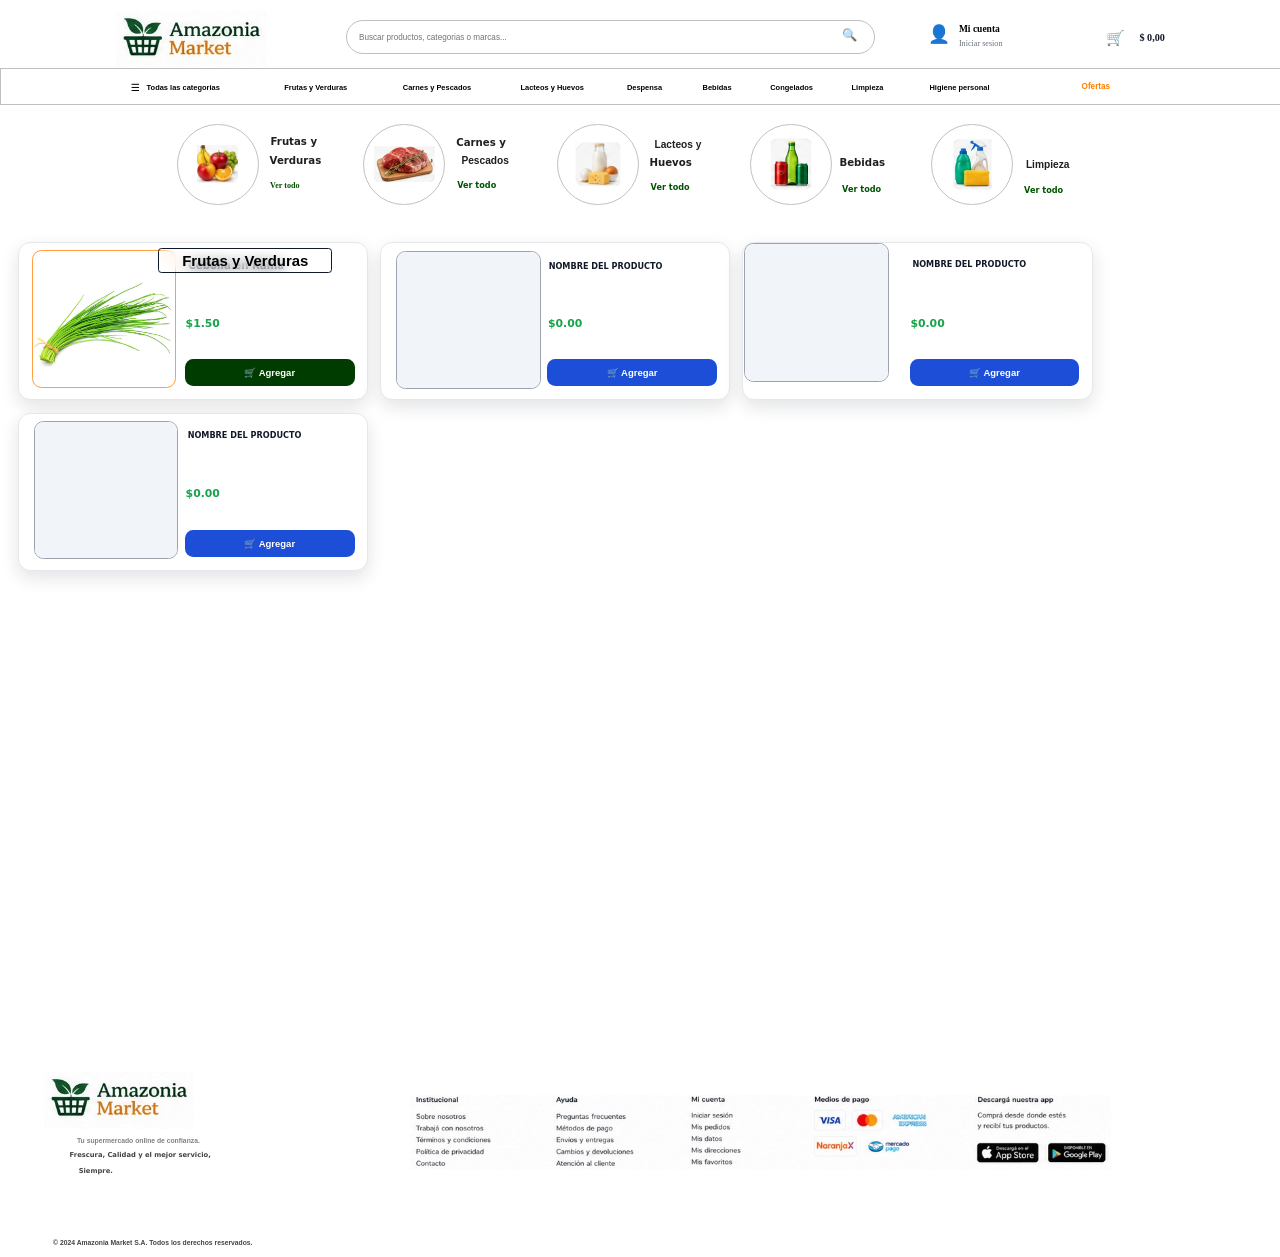
==== apartado-apartado-2.html @ 0ce3fcb9 "f" ====
<!DOCTYPE html>
<html lang="es">
<head>
<meta charset="utf-8">
<meta name="viewport" content="width=device-width, initial-scale=1">
<title>Apartado 2</title>
<link rel="stylesheet" href="styles.css">
<style>body{background:#ffffff;}</style>
<meta name="description" content="Sitio creado con el Creador de Paginas Web PRO.">
<meta name="keywords" content="tienda, productos, ofertas">
<meta name="theme-color" content="#2f6fed">
<meta name="robots" content="index, follow">
<meta property="og:type" content="website">
<meta property="og:title" content="Mi sitio web">
<meta property="og:description" content="Sitio creado con el Creador de Paginas Web PRO.">
<meta name="twitter:card" content="summary_large_image">
<link rel="manifest" href="manifest.json">
<script type="application/ld+json">{"@context": "https://schema.org", "@type": "WebSite", "name": "Mi sitio web", "description": "Sitio creado con el Creador de Paginas Web PRO."}</script>

<style id="proplus">
html{scroll-behavior:smooth}
.pp-top{position:fixed;right:18px;bottom:18px;width:46px;height:46px;border:0;
 border-radius:50%;background:#2f6fed;color:#fff;font-size:20px;cursor:pointer;
 opacity:0;pointer-events:none;transition:.25s;z-index:9998;
 box-shadow:0 6px 18px rgba(0,0,0,.25)}
.pp-top.on{opacity:1;pointer-events:auto}
.pp-wa{position:fixed;left:18px;bottom:18px;width:54px;height:54px;border-radius:50%;
 background:#25d366;display:flex;align-items:center;justify-content:center;
 z-index:9998;box-shadow:0 6px 18px rgba(0,0,0,.25);text-decoration:none}
.pp-wa svg{width:30px;height:30px;fill:#fff}
.pp-reveal{opacity:0;transform:translateY(24px);transition:opacity .6s ease,transform .6s ease}
.pp-reveal.in{opacity:1;transform:none}
.pp-cookies{position:fixed;left:0;right:0;bottom:0;background:rgba(15,19,26,.96);
 color:#fff;padding:14px 18px;display:flex;gap:14px;align-items:center;
 justify-content:center;flex-wrap:wrap;z-index:9999;font-family:system-ui,sans-serif}
.pp-cookies button{background:#2f6fed;color:#fff;border:0;border-radius:8px;
 padding:8px 18px;cursor:pointer}
@media print{.pp-top,.pp-wa,.pp-cookies{display:none!important}}
</style>
</head>
<body class="">
<div class="view only-pc"><section class="block" style="min-height:165px;background:#ffffff;"><div class="wrap" style="justify-content:center;"><div class="inner" style="width:100%;max-width:1886px;min-height:165px;position:relative;"><a href="index.html" class="plain"><div class="el logo logo" style="left:7.0000%;top:10.0000%;width:300px;height:85px;border-radius:13px 13px 13px 13px;color:#ffffff;font-size:15px;font-family:'Segoe UI',system-ui,sans-serif;background:rgba(255,255,255,0.22);backdrop-filter:blur(10px);-webkit-backdrop-filter:blur(10px);border:0 !important;outline:none;"><img src="assets/whatsapp-image-2026-08-26-at-11-25-01-pm.jpeg" alt="logo" style="transform:scale(1.00)"></div></a><div class="el search" style="left:27.0200%;top:18.1800%;width:780px;height:50px;border-radius:999px 999px 999px 999px;color:#808080;font-size:12px;font-family:'Segoe UI',system-ui,sans-serif;background:#ffffff;border:0.70px solid #c0c0c0;"><input type="text" placeholder="Buscar productos, categorias o marcas..." style="font-size:12px;color:#808080"></div><div data-search="1" class="el btn" style="left:65.2700%;top:19.3900%;width:40px;height:40px;border-radius:999px 999px 999px 999px;color:#000000;font-size:14px;font-family:'Segoe UI',system-ui,sans-serif;background:#ffffff;border:0 !important;outline:none;cursor:pointer;"><span class="ico" style="font-size:18px">🔍</span></div><div class="el mqbar mq" style="left:0.0000%;top:61.0000%;width:2000px;height:54px;border-radius:0px 0px 0px 0px;color:#ffffff;font-size:18px;font-family:'Segoe UI',system-ui,sans-serif;background:#ffffff;border:0.74px solid #c0c0c0;"><div class="mq-track" style="animation-duration:9s"><span style="padding:0 45px"></span><span style="padding:0 45px"></span><span style="padding:0 45px"></span><span style="padding:0 45px"></span><span style="padding:0 45px"></span><span style="padding:0 45px"></span><span style="padding:0 45px"></span><span style="padding:0 45px"></span><span style="padding:0 45px"></span><span style="padding:0 45px"></span><span style="padding:0 45px"></span><span style="padding:0 45px"></span></div></div><div data-menubtn="1" class="el btn" style="left:8.3900%;top:64.2400%;width:200px;height:46px;border-radius:999px 999px 999px 999px;color:#000000;font-size:11px;font-family:'Arial',system-ui,sans-serif;background:#ffffff;cursor:pointer;"><span class="ico" style="font-size:15px">☰</span><span>Todas las categorias</span></div><div class="el text" style="left:20.9300%;top:70.3000%;width:141px;height:26px;border-radius:0px 0px 0px 0px;color:#000000;font-size:11px;font-family:'Arial',system-ui,sans-serif;background:rgba(255,255,255,0.22);backdrop-filter:blur(10px);-webkit-backdrop-filter:blur(10px);border:0 !important;outline:none;">Frutas y Verduras</div><div class="el text" style="left:30.4300%;top:64.2400%;width:140px;height:46px;border-radius:0px 0px 0px 0px;color:#000000;font-size:11px;font-family:'Arial',system-ui,sans-serif;background:rgba(255,255,255,0.22);backdrop-filter:blur(10px);-webkit-backdrop-filter:blur(10px);border:0 !important;outline:none;">Carnes y Pescados</div><div class="el text" style="left:39.5600%;top:70.3000%;width:135px;height:26px;border-radius:7px 7px 7px 7px;color:#000000;font-size:11px;font-family:'Arial',system-ui,sans-serif;background:rgba(255,255,255,0.22);backdrop-filter:blur(10px);-webkit-backdrop-filter:blur(10px);border:0 !important;outline:none;">Lacteos y Huevos</div><div class="el text" style="left:46.6400%;top:64.2400%;width:140px;height:46px;border-radius:0px 0px 0px 0px;color:#000000;font-size:11px;font-family:'Arial',system-ui,sans-serif;background:rgba(255,255,255,0.22);backdrop-filter:blur(10px);-webkit-backdrop-filter:blur(10px);border:0 !important;outline:none;">Despensa</div><div class="el text" style="left:52.3100%;top:64.2400%;width:140px;height:46px;border-radius:0px 0px 0px 0px;color:#000000;font-size:11px;font-family:'Arial',system-ui,sans-serif;background:rgba(255,255,255,0.22);backdrop-filter:blur(10px);-webkit-backdrop-filter:blur(10px);border:0 !important;outline:none;">Bebidas</div><div class="el text" style="left:58.1300%;top:64.2400%;width:140px;height:46px;border-radius:0px 0px 0px 0px;color:#000000;font-size:11px;font-family:'Arial',system-ui,sans-serif;background:rgba(255,255,255,0.22);backdrop-filter:blur(10px);-webkit-backdrop-filter:blur(10px);border:0 !important;outline:none;">Congelados</div><div class="el text" style="left:71.2500%;top:64.2400%;width:140px;height:46px;border-radius:0px 0px 0px 0px;color:#000000;font-size:11px;font-family:'Arial',system-ui,sans-serif;background:rgba(255,255,255,0.22);backdrop-filter:blur(10px);-webkit-backdrop-filter:blur(10px);border:0 !important;outline:none;">Higiene personal</div><div class="el cartbtn" data-cartbtn="1" data-tpl="3" data-cur="$" data-drop="0" style="left:85.8900%;top:19.3900%;width:190px;height:52px;border-radius:999px 999px 999px 999px;color:#111827;font-size:13px;font-family:'Segoe UI',system-ui,sans-serif;background:#ffffff;border:0 !important;outline:none;"><span class="cico" style="left:10px;top:50%;margin-top:-13px;font-size:22px;color:#111827"><span class="ico" style="font-size:22px">🛒</span></span><span class="cbadge2" style="left:28px;top:50%;margin-top:-22px;width:20px;height:20px;background:#0f7a3d;color:#ffffff;font-size:11px"></span><span class="ctotal" style="left:59px;top:50%;margin-top:-10px;font-size:15px;color:#111827;font-family:Segoe UI">$ 0.00</span><div class="cdrop"></div></div><div class="el text" style="left:81.9000%;top:66.0600%;width:140px;height:37px;border-radius:0px 0px 0px 0px;color:#ff8000;font-size:12px;font-family:'Arial',system-ui,sans-serif;background:rgba(255,255,255,0.22);backdrop-filter:blur(10px);-webkit-backdrop-filter:blur(10px);border:0 !important;outline:none;">Ofertas</div><div class="el accbtn" data-accbtn="1" style="left:72.0000%;top:16.0000%;width:190px;height:56px;border-radius:8px 8px 8px 8px;color:#000000;font-size:14px;font-family:'Segoe UI',system-ui,sans-serif;background:#ffffff;"><span class="aico" style="left:10px;top:50%;margin-top:-16px;font-size:26px;color:#000000"><span class="ico" style="font-size:26px">👤</span></span><span class="atitle" style="left:55px;top:50%;margin-top:-18px;font-size:14px;color:#000000;font-family:Segoe UI">Mi cuenta</span><span class="asub" style="left:55px;top:50%;margin-top:4px;font-size:12px;color:#6b7280;font-family:Segoe UI">Iniciar sesion</span></div><div class="el text" style="left:64.0600%;top:64.2400%;width:140px;height:46px;border-radius:0px 0px 0px 0px;color:#000000;font-size:11px;font-family:'Arial',system-ui,sans-serif;background:rgba(255,255,255,0.22);backdrop-filter:blur(10px);-webkit-backdrop-filter:blur(10px);border:0 !important;outline:none;">Limpieza</div></div></div></section><section class="block" style="min-height:170px;background:#ffffff;"><div class="wrap" style="justify-content:center;"><div class="inner" style="width:100%;max-width:1886px;min-height:170px;position:relative;"><div class="el logo photo" style="left:13.8500%;top:10.0000%;width:120px;height:120px;border-radius:999px 999px 999px 999px;color:#111827;font-size:14px;font-family:'Segoe UI',system-ui,sans-serif;background:rgba(255,255,255,0.22);backdrop-filter:blur(10px);-webkit-backdrop-filter:blur(10px);border:2.00px solid #c0c0c0;overflow:hidden;"><img src="assets/whatsapp-image-2026-08-27-at-12-25-51-am.jpeg" alt="logo" style="transform:scale(0.65)"></div><div class="el text" style="left:20.5700%;top:20.0000%;width:90px;height:20px;border-radius:0px 0px 0px 0px;color:#202020;font-size:15px;font-family:'Segoe UI',system-ui,sans-serif;background:rgba(255,255,255,0.22);backdrop-filter:blur(10px);-webkit-backdrop-filter:blur(10px);border:0 !important;outline:none;">Frutas y</div><div class="el text" style="left:20.8300%;top:35.8800%;width:85px;height:20px;border-radius:0px 0px 0px 0px;color:#1f1f1f;font-size:15px;font-family:'Segoe UI',system-ui,sans-serif;background:rgba(255,255,255,0.22);backdrop-filter:blur(10px);-webkit-backdrop-filter:blur(10px);border:0 !important;outline:none;">Verduras</div><div class="el text" style="left:20.0000%;top:58.0000%;width:85px;height:20px;border-radius:0px 0px 0px 0px;color:#005100;font-size:12px;font-family:'Times New Roman',system-ui,sans-serif;background:rgba(255,255,255,0.22);backdrop-filter:blur(10px);-webkit-backdrop-filter:blur(10px);border:0 !important;outline:none;">Ver todo</div><div class="el logo photo" style="left:58.6000%;top:10.0000%;width:120px;height:120px;border-radius:999px 999px 999px 999px;color:#111827;font-size:14px;font-family:'Segoe UI',system-ui,sans-serif;background:rgba(255,255,255,0.22);backdrop-filter:blur(10px);-webkit-backdrop-filter:blur(10px);border:2.00px solid #c0c0c0;overflow:hidden;"><img src="assets/whatsapp-image-2026-08-27-at-5-06-15-pm.jpeg" alt="logo" style="transform:scale(0.75)"></div><div class="el text" style="left:50.5800%;top:22.3500%;width:90px;height:20px;border-radius:0px 0px 0px 0px;color:#202020;font-size:15px;font-family:'Arial',system-ui,sans-serif;background:rgba(255,255,255,0.22);backdrop-filter:blur(10px);-webkit-backdrop-filter:blur(10px);border:0 !important;outline:none;">Lacteos y</div><div class="el text" style="left:50.0000%;top:35.8800%;width:90px;height:26px;border-radius:0px 0px 0px 0px;color:#1f1f1f;font-size:15px;font-family:'Segoe UI',system-ui,sans-serif;background:rgba(255,255,255,0.22);backdrop-filter:blur(10px);-webkit-backdrop-filter:blur(10px);border:0 !important;outline:none;">Huevos</div><div class="el text" style="left:50.1000%;top:59.4100%;width:85px;height:20px;border-radius:0px 0px 0px 0px;color:#005300;font-size:12px;font-family:'Tahoma',system-ui,sans-serif;background:rgba(255,255,255,0.22);backdrop-filter:blur(10px);-webkit-backdrop-filter:blur(10px);border:0 !important;outline:none;">Ver todo</div><div class="el logo photo" style="left:28.3800%;top:10.0000%;width:120px;height:120px;border-radius:999px 999px 999px 999px;color:#111827;font-size:14px;font-family:'Segoe UI',system-ui,sans-serif;background:rgba(255,255,255,0.22);backdrop-filter:blur(10px);-webkit-backdrop-filter:blur(10px);border:2.00px solid #c0c0c0;overflow:hidden;"><img src="assets/whatsapp-image-2026-08-27-at-5-05-43-pm.jpeg" alt="logo" style="transform:scale(0.85)"></div><div class="el text" style="left:35.2000%;top:20.5900%;width:90px;height:20px;border-radius:0px 0px 0px 0px;color:#202020;font-size:15px;font-family:'Segoe UI',system-ui,sans-serif;background:rgba(255,255,255,0.22);backdrop-filter:blur(10px);-webkit-backdrop-filter:blur(10px);border:0 !important;outline:none;">Carnes y</div><div class="el text" style="left:35.5200%;top:35.8800%;width:90px;height:20px;border-radius:0px 0px 0px 0px;color:#1f1f1f;font-size:15px;font-family:'Arial',system-ui,sans-serif;background:rgba(255,255,255,0.22);backdrop-filter:blur(10px);-webkit-backdrop-filter:blur(10px);border:0 !important;outline:none;">Pescados</div><div class="el text" style="left:34.9900%;top:57.6500%;width:85px;height:20px;border-radius:0px 0px 0px 0px;color:#005300;font-size:12px;font-family:'Tahoma',system-ui,sans-serif;background:rgba(255,255,255,0.22);backdrop-filter:blur(10px);-webkit-backdrop-filter:blur(10px);border:0 !important;outline:none;">Ver todo</div><div class="el logo photo" style="left:43.5500%;top:10.0000%;width:120px;height:120px;border-radius:999px 999px 999px 999px;color:#111827;font-size:14px;font-family:'Segoe UI',system-ui,sans-serif;background:rgba(255,255,255,0.22);backdrop-filter:blur(10px);-webkit-backdrop-filter:blur(10px);border:2.00px solid #c0c0c0;overflow:hidden;"><img src="assets/whatsapp-image-2026-08-27-at-5-05-59-pm.jpeg" alt="logo" style="transform:scale(0.70)"></div><div class="el text" style="left:65.1100%;top:38.2400%;width:85px;height:20px;border-radius:0px 0px 0px 0px;color:#1f1f1f;font-size:15px;font-family:'Segoe UI',system-ui,sans-serif;background:rgba(255,255,255,0.22);backdrop-filter:blur(10px);-webkit-backdrop-filter:blur(10px);border:0 !important;outline:none;">Bebidas</div><div class="el text" style="left:65.0600%;top:61.1800%;width:85px;height:20px;border-radius:0px 0px 0px 0px;color:#005300;font-size:12px;font-family:'Tahoma',system-ui,sans-serif;background:rgba(255,255,255,0.22);backdrop-filter:blur(10px);-webkit-backdrop-filter:blur(10px);border:0 !important;outline:none;">Ver todo</div><div class="el logo photo" style="left:72.7700%;top:10.0000%;width:120px;height:120px;border-radius:999px 999px 999px 999px;color:#111827;font-size:14px;font-family:'Segoe UI',system-ui,sans-serif;background:rgba(255,255,255,0.22);backdrop-filter:blur(10px);-webkit-backdrop-filter:blur(10px);border:2.00px solid #c0c0c0;overflow:hidden;"><img src="assets/whatsapp-image-2026-08-27-at-5-25-09-pm.jpeg" alt="logo" style="transform:scale(0.75)"></div><div class="el text" style="left:79.3300%;top:40.0000%;width:95px;height:20px;border-radius:0px 0px 0px 0px;color:#1f1f1f;font-size:15px;font-family:'Arial',system-ui,sans-serif;background:rgba(255,255,255,0.22);backdrop-filter:blur(10px);-webkit-backdrop-filter:blur(10px);border:0 !important;outline:none;">Limpieza</div><div class="el text" style="left:79.2800%;top:61.7600%;width:85px;height:20px;border-radius:0px 0px 0px 0px;color:#005300;font-size:12px;font-family:'Tahoma',system-ui,sans-serif;background:rgba(255,255,255,0.22);backdrop-filter:blur(10px);-webkit-backdrop-filter:blur(10px);border:0 !important;outline:none;">Ver todo</div></div></div></section><section class="block" style="min-height:1202px;background:#ffffff;"><div class="wrap" style="justify-content:center;"><div class="inner" style="width:100%;max-width:1886px;min-height:1202px;position:relative;"><div class="prods">
      <article class="prod" style="width:516px;height:233px;background:#ffffff;border-radius:18px;border:1px solid #e5e7eb;">
        <div class="p-img" style="left:19px;top:10px;width:213px;height:204px;border:2px solid #ff9f40;border-radius:14px;"><img src="assets/images--4.jpg" alt="Cebolla en Rama"></div>
        <h4 style="left:250px;top:25px;font-size:15px;color:#111827;">Cebolla en Rama</h4>
        <p class="price" style="left:246px;top:110px;font-size:16px;color:#16a34a;">$1.50</p>
        <button class="pbtn addcart" data-name="Cebolla en Rama" data-price="$1.50" data-img="assets/images--4.jpg" style="left:245px;top:171px;width:250px;height:40px;background:#003c00;color:#ffffff;border-radius:12px;font-size:14px;">🛒 Agregar</button>
      </article>
      <article class="prod" style="width:516px;height:233px;background:#ffffff;border-radius:18px;border:1px solid #e5e7eb;">
        <div class="p-img" style="left:22px;top:11px;width:213px;height:204px;border:2px solid #9ca3af;border-radius:14px;"><div class="ph"></div></div>
        <h4 style="left:247px;top:27px;font-size:12px;color:#111827;">NOMBRE DEL PRODUCTO</h4>
        <p class="price" style="left:246px;top:110px;font-size:16px;color:#16a34a;">$0.00</p>
        <button class="pbtn addcart" data-name="NOMBRE DEL PRODUCTO" data-price="$0.00" data-img="" style="left:245px;top:171px;width:250px;height:40px;background:#1d4ed8;color:#ffffff;border-radius:12px;font-size:14px;">🛒 Agregar</button>
      </article>
      <article class="prod" style="width:516px;height:233px;background:#ffffff;border-radius:18px;border:1px solid #e5e7eb;">
        <div class="p-img" style="left:1px;top:0px;width:213px;height:204px;border:2px solid #9ca3af;border-radius:14px;"><div class="ph"></div></div>
        <h4 style="left:249px;top:25px;font-size:12px;color:#111827;">NOMBRE DEL PRODUCTO</h4>
        <p class="price" style="left:246px;top:110px;font-size:16px;color:#16a34a;">$0.00</p>
        <button class="pbtn addcart" data-name="NOMBRE DEL PRODUCTO" data-price="$0.00" data-img="" style="left:245px;top:171px;width:250px;height:40px;background:#1d4ed8;color:#ffffff;border-radius:12px;font-size:14px;">🛒 Agregar</button>
      </article>
      <article class="prod" style="width:516px;height:233px;background:#ffffff;border-radius:18px;border:1px solid #e5e7eb;">
        <div class="p-img" style="left:22px;top:11px;width:213px;height:204px;border:2px solid #9ca3af;border-radius:14px;"><div class="ph"></div></div>
        <h4 style="left:249px;top:25px;font-size:12px;color:#111827;">NOMBRE DEL PRODUCTO</h4>
        <p class="price" style="left:246px;top:110px;font-size:16px;color:#16a34a;">$0.00</p>
        <button class="pbtn addcart" data-name="NOMBRE DEL PRODUCTO" data-price="$0.00" data-img="" style="left:245px;top:171px;width:250px;height:40px;background:#1d4ed8;color:#ffffff;border-radius:12px;font-size:14px;">🛒 Agregar</button>
      </article></div><div class="el text" style="left:12.3477%;top:2.5790%;width:257px;height:37px;border-radius:5px 5px 5px 5px;color:#000000;font-size:22px;font-family:'Arial',system-ui,sans-serif;background:rgba(255,255,255,0.22);backdrop-filter:blur(10px);-webkit-backdrop-filter:blur(10px);border:2.00px solid #111827;">Frutas y Verduras</div></div></div></section><section class="block" style="min-height:315px;background:#ffffff;"><div class="wrap" style="justify-content:center;"><div class="inner" style="width:100%;max-width:1886px;min-height:315px;position:relative;"><div class="el logo logo" style="left:3.4600%;top:11.1100%;width:220px;height:100px;border-radius:16px 16px 16px 16px;color:#ffffff;font-size:15px;font-family:'Segoe UI',system-ui,sans-serif;background:transparent;border:0!important;box-shadow:none!important;backdrop-filter:none;"><img src="assets/whatsapp-image-2026-08-26-at-11-25-01-pm.jpeg" alt="logo" style="transform:scale(1.00)"></div><div class="el text" style="left:3.9200%;top:41.2700%;width:260px;height:26px;border-radius:0px 0px 0px 0px;color:#808080;font-size:10px;font-family:'Arial',system-ui,sans-serif;background:rgba(255,255,255,0.22);backdrop-filter:blur(10px);-webkit-backdrop-filter:blur(10px);border:0 !important;outline:none;">Tu supermercado online de confianza.</div><div class="el text" style="left:3.0000%;top:49.0000%;width:300px;height:20px;border-radius:0px 0px 0px 0px;color:#444444;font-size:10px;font-family:'Tahoma',system-ui,sans-serif;background:rgba(255,255,255,0.22);backdrop-filter:blur(10px);-webkit-backdrop-filter:blur(10px);border:0 !important;outline:none;">Frescura, Calidad y el mejor servicio,</div><div class="el text" style="left:5.8900%;top:57.4600%;width:60px;height:15px;border-radius:0px 0px 0px 0px;color:#484848;font-size:10px;font-family:'Tahoma',system-ui,sans-serif;background:rgba(255,255,255,0.22);backdrop-filter:blur(10px);-webkit-backdrop-filter:blur(10px);border:0 !important;outline:none;">Siempre.</div><div class="el text" style="left:1.5200%;top:87.6200%;width:393px;height:37px;border-radius:0px 0px 0px 0px;color:#444444;font-size:10px;font-family:'Arial',system-ui,sans-serif;background:rgba(255,255,255,0.22);backdrop-filter:blur(10px);-webkit-backdrop-filter:blur(10px);border:0 !important;outline:none;">© 2024 Amazonia Market S.A. Todos los derechos reservados.</div><div class="el logo photo" style="left:22.3000%;top:10.1600%;width:1400px;height:200px;border-radius:0px 0px 0px 0px;color:#111827;font-size:14px;font-family:'Segoe UI',system-ui,sans-serif;background:rgba(255,255,255,0.22);backdrop-filter:blur(10px);-webkit-backdrop-filter:blur(10px);border:0 !important;outline:none;"><img src="assets/whatsapp-image-2026-08-27-at-6-38-13-pm.jpeg" alt="logo" style="transform:scale(1.00)"></div></div></div></section></div>
<script>window.SITE_PRODUCTS=[{"name": "NOMBRE DEL PRODUCTO", "price": "$0.00", "img": "", "page": "carrito.html"}, {"name": "Cebolla en Rama", "price": "$1.50", "img": "assets/images--4.jpg", "page": "apartado-apartado-2.html"}, {"name": "NOMBRE DEL PRODUCTO", "price": "$0.00", "img": "", "page": "apartado-apartado-2.html"}];</script>
<script>

function cartGet(){try{return JSON.parse(localStorage.getItem('carrito')||'[]');}catch(e){return [];}}
function cartSet(c){localStorage.setItem('carrito',JSON.stringify(c));cartBadge();cartRender();}
function cartNum(p){var m=String(p||'').replace(/[^0-9.,]/g,'').replace(',','.');var v=parseFloat(m);return isNaN(v)?0:v;}
function cartMoney(v){return '$'+v.toFixed(2);}
function cartBadge(){var t=0;cartGet().forEach(function(i){t+=i.q;});
  document.querySelectorAll('.el.btn').forEach(function(b){
    if(b.dataset.cart==='1'){var s=b.querySelector('.cbadge');
      if(!s){s=document.createElement('span');s.className='cbadge';b.appendChild(s);}
      s.textContent=t>0?t:'';}});}
function cartAdd(name,price,img){var c=cartGet();var f=null;
  c.forEach(function(i){if(i.name===name)f=i;});
  if(f){f.q++;}else{c.push({name:name,price:price,img:img,q:1});}
  cartSet(c);cartToast(name+' agregado al carrito');}
function cartToast(msg){var d=document.createElement('div');d.className='ctoast';
  d.textContent=msg;document.body.appendChild(d);
  setTimeout(function(){d.classList.add('off');},1800);
  setTimeout(function(){d.remove();},2400);}
function cartRowAbs(it,ix,cfg,P){
  var r=P.row,im=P.img,nm=P.name,pr=P.price,bt=P.btn;
  var img=it.img?'<img src="'+it.img+'" alt="">':'<div class="cph"></div>';
  var line=cartMoney(cartNum(it.price)*it.q);
  var off=(cfg.off===undefined?null:cfg.off);
  var h='<div class="crow abs" style="'+(off===null?'':'margin-left:'+off+'%;')+'width:'+r[0]+'px;height:'+r[1]+'px;background:'+r[2]+
        ';border-radius:'+r[3]+'px;border:'+r[4]+'px solid '+r[5]+';'+(r[6]?'box-shadow:0 8px 20px rgba(0,0,0,.12);':'')+'">';
  h+='<div class="cimg" style="left:'+im[0]+'px;top:'+im[1]+'px;width:'+im[2]+'px;height:'+im[3]+
     'px;border-radius:'+im[4]+'px;border:'+im[5]+'px solid '+im[6]+'">'+img+'</div>';
  h+='<b class="cname" style="left:'+nm[0]+'px;top:'+nm[1]+'px;font-size:'+nm[2]+'px;color:'+nm[3]+'">'+it.name+'</b>';
  h+='<span class="cprice" style="left:'+pr[0]+'px;top:'+pr[1]+'px;font-size:'+pr[2]+'px;color:'+pr[3]+'">'+it.price+'</span>';
  var qy=P.qty||[1,pr[0],pr[1]+pr[2]+14,12,'#111827','#f3f4f6'];
  var sb=P.sub||[1,pr[0]+170,pr[1],pr[2],(cfg.accent||'#16a34a')];
  var dl=P.dele||[0,nm[0],r[1]-34,12,'#2563eb',(cfg.del_text||'Eliminar')];
  if(qy[0]){h+='<div class="cqty" style="left:'+qy[1]+'px;top:'+qy[2]+'px;font-size:'+qy[3]+
     'px;color:'+qy[4]+';background:'+qy[5]+'"><button data-a="-" data-i="'+ix+'">-</button><span>'+it.q+'</span><button data-a="+" data-i="'+ix+'">+</button></div>';}
  if(sb[0]){h+='<span class="ctot abs" style="left:'+sb[1]+'px;top:'+sb[2]+'px;font-size:'+sb[3]+'px;color:'+sb[4]+'">'+line+'</span>';}
  if(dl[0]){h+='<button class="clink abs" data-a="x" data-i="'+ix+'" style="left:'+dl[1]+'px;top:'+dl[2]+
     'px;font-size:'+dl[3]+'px;color:'+dl[4]+'">'+(dl[5]||cfg.del_text||'Eliminar')+'</button>';}
  var bst='left:'+bt[0]+'px;top:'+bt[1]+'px;width:'+bt[2]+'px;height:'+bt[3]+
     'px;background:'+bt[4]+';color:'+bt[5]+';border-radius:'+bt[6]+'px;font-size:'+(bt[7]+2)+'px';
  var btxt=((bt[9]||'')+' '+(bt[8]||'')).trim();
  if(cfg.tpl>=3){
    h+='<button class="cdel cpaybtn" style="'+bst+'" onclick="cartGoPay()">'+btxt+'</button>';
    if(!dl[0]){h+='<button class="clink abs" data-a="x" data-i="'+ix+'" style="left:'+nm[0]+'px;top:'+(r[1]-34)+'px">'+(cfg.del_text||'Eliminar')+'</button>';}
  }else{
    h+='<button class="cdel" data-a="x" data-i="'+ix+'" style="'+bst+'">'+btxt+'</button>';
  }
  return h+'</div>';}
function cartRenderRoot(root){
  var cfg={};try{cfg=JSON.parse(root.dataset.cfg||'{}');}catch(e){}
  var items=cartGet();
  if(!items.length){root.innerHTML='<div class="cempty">'+(cfg.empty_text||'Tu carrito esta vacio')+'</div>';return;}
  var total=0;items.forEach(function(i){total+=cartNum(i.price)*i.q;});
  var rows;
  if(cfg.pos){rows=items.map(function(it,ix){return cartRowAbs(it,ix,cfg,cfg.pos);}).join('');}
  else{rows=items.map(function(it,ix){
    var img=it.img?'<img src="'+it.img+'" alt="">':'<div class="cph"></div>';
    var qty='<div class="cqty"><button data-a="-" data-i="'+ix+'">-</button><span>'+it.q+'</span><button data-a="+" data-i="'+ix+'">+</button></div>';
    var trash='<button class="ctrash" data-a="x" data-i="'+ix+'" style="color:'+(cfg.trash_color||'#ef4444')+';font-size:'+(cfg.trash_size||18)+'px">'+(cfg.trash_glyph||'&#128465;')+'</button>';
    if(cfg.tpl===2){
      return '<div class="crow tpl2" style="border-radius:'+(cfg.radius||14)+'px">'+img+
        '<div class="cinfo"><b>'+it.name+'</b><span>'+it.price+' c/u</span></div>'+qty+
        '<span class="cprice2" style="background:'+(cfg.accent||'#16a34a')+'">'+cartMoney(cartNum(it.price)*it.q)+'</span>'+
        '<span class="ctrashbox" style="background:'+(cfg.trash_color||'#ef4444')+'">'+trash+'</span></div>';
    }
    if(cfg.tpl===3){
      return '<div class="crow tpl3">'+img+'<div class="cinfo"><b>'+it.name+'</b><span style="color:'+(cfg.accent||'#16a34a')+'">'+it.price+'</span></div>'+
        qty+'<div class="ctot">'+cartMoney(cartNum(it.price)*it.q)+'</div>'+
        '<button class="clink" data-a="x" data-i="'+ix+'">'+(cfg.del_text||'Quitar')+'</button></div>';
    }
    return '<div class="crow tpl1">'+img+'<div class="cinfo"><b>'+it.name+'</b>'+
      '<span style="color:'+(cfg.accent||'#16a34a')+'">'+it.price+'</span>'+
      '<div class="cactions">'+qty+trash+'<button class="clink" data-a="x" data-i="'+ix+'">'+(cfg.del_text||'Eliminar')+'</button></div></div>'+
      '<div class="ctot">'+cartMoney(cartNum(it.price)*it.q)+'</div></div>';
  }).join('');}
  var bar='';
  if(cfg.bar_show===undefined||cfg.bar_show){
    var bst2='background:'+(cfg.bar_bg||'#ffffff')+';width:'+(cfg.bar_w||360)+'px;max-width:100%;'+
      (cfg.bar_fixed?'position:fixed;right:18px;bottom:18px;z-index:60;box-shadow:0 10px 30px rgba(0,0,0,.18);':
       (cfg.bar_relx!==undefined?'margin-left:'+(cfg.bar_relx*100)+'%;':'margin-left:auto;'));
    bar='<div class="csum" style="'+bst2+'">'+
      '<div class="crowtot"><span style="font-size:'+(cfg.bar_label_size||18)+'px;color:'+
      (cfg.bar_label_color||'#111827')+'">'+(cfg.total_text||'Total')+'</span>'+
      '<b style="font-size:'+(cfg.bar_val_size||20)+'px;color:'+(cfg.bar_val_color||'#111827')+
      '">'+cartMoney(total)+'</b></div>'+
      '<button class="cpay" onclick="cartGoPay()" style="background:'+(cfg.pay_bg||'#f5c451')+';color:'+(cfg.pay_fg||'#111827')+
      ';height:'+(cfg.pay_h||48)+'px;font-size:'+(cfg.pay_size||16)+'px'+
      ';border-radius:'+(cfg.pay_radius||cfg.radius||14)+'px">'+(cfg.pay_text||'Ir a pagar')+'</button></div>';
  }
  window.CART_PAY_LINK=cfg.pay_link||'';
  root.innerHTML='<div class="clist">'+rows+'</div>'+bar;
  root.querySelectorAll('button[data-a]').forEach(function(b){
    b.addEventListener('click',function(){
      var c=cartGet(),i=parseInt(b.dataset.i,10),a=b.dataset.a;
      if(a==='+')c[i].q++; else if(a==='-'){c[i].q--;if(c[i].q<1)c.splice(i,1);} else c.splice(i,1);
      cartSet(c);});});
}
function cartGoPay(){var u=window.CART_PAY_LINK||'';if(u){location.href=u;}else{alert('Gracias por tu compra');}}
function cartRender(){document.querySelectorAll('.cart-root,#cart-root').forEach(cartRenderRoot);}
document.addEventListener('click',function(e){
  var b=e.target.closest('.addcart');if(!b)return;e.preventDefault();
  cartAdd(b.dataset.name,b.dataset.price,b.dataset.img||'');});
document.addEventListener('DOMContentLoaded',function(){cartBadge();cartRender();});

/* ---------- BUSCADOR DE PRODUCTOS ---------- */
function sNorm(s){return String(s||'').toLowerCase()
  .normalize('NFD').replace(/[\u0300-\u036f]/g,'').trim();}
function sFind(q){
  var n=sNorm(q); if(!n) return [];
  var all=(window.SITE_PRODUCTS||[]);
  var starts=[],has=[];
  all.forEach(function(p){var nm=sNorm(p.name);
    if(nm.indexOf(n)===0)starts.push(p); else if(nm.indexOf(n)>-1)has.push(p);});
  return starts.concat(has);
}
function sPanel(){
  var p=document.getElementById('search-panel');
  if(p) return p;
  p=document.createElement('div');p.id='search-panel';p.className='spanel';
  p.innerHTML='<div class="sbox"><div class="shead"><b id="stitle">Resultados</b>'+
    '<button class="sclose" type="button">&times;</button></div>'+
    '<div class="sgrid" id="sgrid"></div></div>';
  document.body.appendChild(p);
  p.addEventListener('click',function(e){
    if(e.target===p||e.target.classList.contains('sclose'))p.style.display='none';});
  return p;
}
function sRun(q){
  var res=sFind(q),p=sPanel();
  document.getElementById('stitle').textContent=
    q?('Resultados para "'+q+'" ('+res.length+')'):'Resultados';
  var g=document.getElementById('sgrid');
  if(!res.length){g.innerHTML='<div class="sempty">No se encontraron productos'+
    (q?(' con "'+q+'"'):'')+'.</div>';}
  else{g.innerHTML=res.map(function(it){
    return '<article class="scard">'+
      (it.img?('<img src="'+it.img+'" alt="">'):'<div class="sph"></div>')+
      '<h4>'+it.name+'</h4><p class="sprice">'+(it.price||'')+'</p>'+
      '<div class="sacts"><button class="addcart sadd" type="button" data-name="'+
      String(it.name).replace(/"/g,"'")+'" data-price="'+
      String(it.price||'').replace(/"/g,"'")+'" data-img="'+(it.img||'')+
      '">Agregar al carrito</button>'+
      (it.page?('<a class="sgo" href="'+it.page+'">Ver</a>'):'')+'</div></article>';
  }).join('');}
  p.style.display='flex';
}
function sQuery(from){
  var box=from?from.closest('.block'):null;
  var inp=(box&&box.querySelector('.el.search input'))||
          document.querySelector('.el.search input');
  return inp?inp.value:'';
}
document.addEventListener('click',function(e){
  var b=e.target.closest('[data-search]');if(!b)return;
  e.preventDefault();sRun(sQuery(b));});
document.addEventListener('keydown',function(e){
  if(e.key!=='Enter')return;
  var i=e.target.closest('.el.search input');if(!i)return;
  e.preventDefault();sRun(i.value);});

/* ---------- BOTON DEL CARRITO (numerito, precio total y lista) ---------- */
function cartCount(){var n=0;cartGet().forEach(function(i){n+=i.q;});return n;}
function cartTotalVal(){var t=0;cartGet().forEach(function(i){t+=cartNum(i.price)*i.q;});return t;}
function cartFmt(v,cur){
  var s=v.toFixed(2).replace('.',',');
  s=s.replace(/\B(?=(\d{3})+(?!\d))/g,'.');
  return (cur||'$')+' '+s;}
function cartDropHtml(cur){
  var c=cartGet();
  if(!c.length)return '<div class="cdrop-e">Tu carrito esta vacio</div>';
  var h=c.map(function(i){
    return '<div class="cdrop-i"><span class="cdn">'+i.q+'x '+i.name+
           '</span><span class="cdp">'+cartFmt(cartNum(i.price)*i.q,cur)+'</span></div>';
  }).join('');
  return h+'<div class="cdrop-t"><span>Total</span><span>'+
    cartFmt(cartTotalVal(),cur)+'</span></div>'+
    '<a class="cdrop-go" href="carrito.html">Ver el carrito</a>';}
function cartBtnsRender(){
  var n=cartCount();
  document.querySelectorAll('[data-cartbtn]').forEach(function(b){
    var cur=b.dataset.cur||'$';
    var bd=b.querySelector('.cbadge2');
    if(bd){bd.textContent=n>0?n:'';bd.style.display=n>0?'flex':'none';}
    var tt=b.querySelector('.ctotal');
    if(tt){tt.textContent=cartFmt(cartTotalVal(),cur);}
    var dp=b.querySelector('.cdrop');
    if(dp&&dp.classList.contains('on')){dp.innerHTML=cartDropHtml(cur);}
  });}
document.addEventListener('click',function(e){
  var b=e.target.closest('[data-cartbtn]');
  document.querySelectorAll('.cdrop.on').forEach(function(d){
    if(!b||!b.contains(d))d.classList.remove('on');});
  if(!b)return;
  if(b.dataset.drop==='1'){
    e.preventDefault();
    var d=b.querySelector('.cdrop');
    if(d){d.innerHTML=cartDropHtml(b.dataset.cur||'$');d.classList.toggle('on');}
  }else{location.href='carrito.html';}
});

/* ---------- BOTON DE REGISTRO / INICIAR SESION ---------- */
function accGet(){try{return JSON.parse(localStorage.getItem('usuario')||'null');}catch(e){return null;}}
function accSet(u){if(u)localStorage.setItem('usuario',JSON.stringify(u));
  else localStorage.removeItem('usuario');accRender();}
function accRender(){var u=accGet();
  document.querySelectorAll('[data-accbtn]').forEach(function(b){
    var s=b.querySelector('.asub');
    if(!s)return;
    if(!b.dataset.sub0)b.dataset.sub0=s.textContent;
    s.textContent=u?(u.nombre||u.email):b.dataset.sub0;});}
function accPanel(){
  var p=document.getElementById('authbox');
  if(p)return p;
  p=document.createElement('div');p.id='authbox';p.className='authwrap';
  p.innerHTML='<div class="authcard"><button class="authx" type="button">&times;</button>'+
   '<div class="authtabs"><button class="authtab on" data-t="in">Iniciar sesion</button>'+
   '<button class="authtab" data-t="up">Registrarse</button></div>'+
   '<div class="authbody"></div></div>';
  document.body.appendChild(p);
  p.addEventListener('click',function(e){
    if(e.target===p||e.target.classList.contains('authx'))p.classList.remove('on');
    var t=e.target.closest('.authtab');
    if(t){p.querySelectorAll('.authtab').forEach(function(x){x.classList.remove('on');});
      t.classList.add('on');accFill(t.dataset.t);}
    var go=e.target.closest('.authgo');
    if(go){
      var f=p.querySelector('.authbody');
      var nm=f.querySelector('[name=nombre]');
      var em=f.querySelector('[name=email]');
      var pw=f.querySelector('[name=pass]');
      if(!em.value||!pw.value){cartToast('Escribe tu correo y tu clave');return;}
      accSet({nombre:nm?nm.value:em.value.split('@')[0],email:em.value});
      p.classList.remove('on');
      cartToast('Bienvenido '+(accGet().nombre||''));}
    var out=e.target.closest('.authout');
    if(out){accSet(null);p.classList.remove('on');cartToast('Sesion cerrada');}
  });
  return p;}
function accFill(mode){
  var p=accPanel(),b=p.querySelector('.authbody'),u=accGet();
  if(u){b.innerHTML='<p class="authhi">Hola '+(u.nombre||u.email)+'</p>'+
    '<p class="authsm">'+u.email+'</p>'+
    '<button class="authgo authout" type="button">Cerrar sesion</button>';return;}
  b.innerHTML=(mode==='up'?'<input name="nombre" placeholder="Tu nombre">':'')+
    '<input name="email" type="email" placeholder="Correo electronico">'+
    '<input name="pass" type="password" placeholder="Clave">'+
    '<button class="authgo" type="button">'+(mode==='up'?'Crear mi cuenta':'Entrar')+'</button>'+
    '<p class="authsm">Tus datos se guardan en este navegador.</p>';}
document.addEventListener('click',function(e){
  var b=e.target.closest('[data-accbtn]');if(!b)return;
  e.preventDefault();
  var p=accPanel();accFill('in');p.classList.add('on');});

var _cartBadge0=cartBadge;
cartBadge=function(){try{_cartBadge0();}catch(e){}
  try{cartBtnsRender();}catch(e){}};
document.addEventListener('DOMContentLoaded',function(){
  try{cartBtnsRender();}catch(e){}
  try{accRender();}catch(e){}});

/* Ajuste del ancho: si el navegador no soporta zoom, se usa transform
   para que la pagina SIEMPRE se vea completa y sin margenes. */
/* Menu de paginas: al hacer click en el boton se muestra la tarjeta,
   y al volver a hacer click se esconde. */
document.addEventListener('click', function(ev){
  var btn = ev.target.closest && ev.target.closest('[data-menubtn]');
  var cards = document.querySelectorAll('[data-navmenu]');
  if(btn){
    ev.preventDefault();
    var open = false;
    cards.forEach(function(c){
      open = (c.style.display === 'none' || !c.style.display);
      c.style.display = open ? 'flex' : 'none';
    });
    return;
  }
  if(ev.target.closest && ev.target.closest('[data-navmenu]')) return;
  cards.forEach(function(c){ c.style.display = 'none'; });
});

(function(){
  var BASE_PC = 1886, BASE_MB = 440;
  var okZoom = (window.CSS && CSS.supports && CSS.supports('zoom','1'));
  function fit(){
    var vw = document.documentElement.clientWidth;
    document.querySelectorAll('.view').forEach(function(v){
      if(getComputedStyle(v).display === 'none'){ v.style.height=''; return; }
      var mb = v.classList.contains('only-mb');
      var base = mb ? BASE_MB : BASE_PC;
      /* En PC nunca se agranda (k maximo = 1): todo conserva su tamano. */
      var k = mb ? (vw / base) : Math.min(1, vw / base);
      if(k >= 0.999){
        v.style.zoom = ''; v.style.transform = ''; v.style.marginLeft = '0';
        v.style.width = '100%'; v.style.height = '';
        return;
      }
      if(okZoom){
        v.style.transform = '';
        v.style.zoom = k;
        v.style.width = (vw / k) + 'px';   /* sin margenes a los lados */
        v.style.height = '';
      }else{
        v.style.zoom = '';
        v.style.width = (vw / k) + 'px';
        v.style.transform = 'scale(' + k + ')';
        v.style.marginLeft = '0';
        v.style.height = (v.scrollHeight * k) + 'px';
      }
    });
  }
  fit();
  window.addEventListener('resize', fit);
  window.addEventListener('load', fit);
  window.addEventListener('orientationchange', fit);
})();
document.querySelectorAll('.carousel').forEach(function(c){
  var s=c.querySelectorAll('.slide'), i=0, ms=parseInt(c.dataset.ms||'4000',10);
  if(s.length<2) return;
  setInterval(function(){ s[i].classList.remove('on'); i=(i+1)%s.length;
    s[i].classList.add('on'); }, ms);
});
</script>
<button class="pp-top" id="ppTop" aria-label="Subir">&#8679;</button>

<script>
(function(){
 var t=document.getElementById('ppTop');
 if(t){t.onclick=function(){window.scrollTo({top:0,behavior:'smooth'})};
  window.addEventListener('scroll',function(){t.classList.toggle('on',window.scrollY>320)});}
 var ck=document.getElementById('ppCk');
 window.ppCkOk=function(){try{localStorage.setItem('pp_ck','1')}catch(e){};if(ck)ck.remove()};
 try{if(ck&&localStorage.getItem('pp_ck'))ck.remove()}catch(e){}
 
 var io=new IntersectionObserver(function(en){en.forEach(function(x){
   if(x.isIntersecting){x.target.classList.add('in');io.unobserve(x.target)}})},{threshold:.08});
 document.querySelectorAll('section,.block,.bloque,.card,.producto,.product')
   .forEach(function(el){el.classList.add('pp-reveal');io.observe(el)});

 
 document.querySelectorAll('img').forEach(function(im){
   if(!im.getAttribute('loading'))im.setAttribute('loading','lazy');
   if(!im.getAttribute('decoding'))im.setAttribute('decoding','async');});

})();
</script>
</body>
</html>
---- styles.css ----
*{box-sizing:border-box;margin:0;padding:0}
body{font-family:'Segoe UI',system-ui,sans-serif;background:#fff;color:#111827}
a{text-decoration:none;color:inherit}
.sitenav{display:flex;gap:14px;padding:10px 18px;background:#0f172a;color:#e8ecf3;
  font-size:13px;flex-wrap:wrap}
.sitenav a{opacity:.75}
.sitenav a.on,.sitenav a:hover{opacity:1;font-weight:600}
.block{position:relative;overflow:hidden;width:100%}
/* Fondo y banner siempre de borde a borde; solo el contenido usa el lienzo central. */
.wrap{position:relative;z-index:2;display:flex;width:100%;max-width:none;margin:0;height:100%}
.only-pc .wrap{justify-content:center!important}
.inner{position:relative;overflow:hidden;max-width:1886px}
.bg{position:absolute;z-index:0;inset:0;width:100%;height:100%;background-position:center;background-repeat:no-repeat}
.carousel{position:absolute;z-index:0;inset:0;width:100%;height:100%}
.slide{position:absolute;inset:0;opacity:0;transition:opacity .8s ease}
.slide.on{opacity:1}
.carousel.tr-zoom .slide{transform:scale(1.06);transition:opacity .8s ease,transform .8s ease}
.carousel.tr-zoom .slide.on{transform:scale(1)}
.carousel.tr-slide .slide{transform:translateX(4%);transition:opacity .7s ease,transform .7s ease}
.carousel.tr-slide .slide.on{transform:translateX(0)}
.mq{position:relative;overflow:hidden;display:flex;align-items:center;width:100%}
.el.mqbar{overflow:hidden;padding:0;margin:0;justify-content:flex-start;
  background:transparent;border:0;box-shadow:none;white-space:nowrap;font-weight:700}
.mq-track.mq-rev{animation-name:mqmove-rev}
@keyframes mqmove-rev{from{transform:translateX(-50%)}to{transform:translateX(0)}}
.mq-track{display:inline-flex;white-space:nowrap;will-change:transform;
  animation-name:mqmove;animation-timing-function:linear;
  animation-iteration-count:infinite}
@keyframes mqmove{from{transform:translateX(0)}to{transform:translateX(-50%)}}
.slide img,.slide video{width:100%;height:100%;object-fit:cover;display:block}
.el{position:absolute;display:flex;align-items:center;justify-content:center;gap:10px;
  transition:transform .18s ease,box-shadow .18s ease}
.el.btn{cursor:pointer;font-weight:600}
.el.btn:hover{transform:translateY(-2px)}
.el.search{justify-content:flex-start;padding:0 18px}
.el.search input{border:0;outline:0;background:transparent;width:100%}
.el.logo img{max-width:100%;max-height:100%;object-fit:contain}
.el.logo{overflow:hidden}
.el.logo span{font-weight:800;letter-spacing:.5px}
.el.card,.el.photo{overflow:hidden}
.el.photo{background:transparent!important;box-shadow:none!important}
.el.card img,.el.photo img{max-width:100%;max-height:100%;object-fit:contain;border:0}
.el.btn.addcart{border:0;cursor:pointer;font-weight:700}
.el.navmenu{flex-direction:column;align-items:stretch;justify-content:flex-start;
  gap:6px;padding:12px;overflow:auto}
.el.navmenu a{display:block;padding:8px 12px;border-radius:10px;font-weight:700;
  white-space:nowrap;overflow:hidden;text-overflow:ellipsis}
.el.navmenu a:hover{background:rgba(0,0,0,.08)}
.el.social{gap:14px;font-size:16px}
/* ---- boton del carrito con plantilla ---- */
.el.cartbtn,.el.accbtn{display:block;cursor:pointer;overflow:visible}
.el.cartbtn span,.el.accbtn span{position:absolute;white-space:nowrap;line-height:1}
.el.cartbtn .cico img,.el.accbtn .aico img{height:1.2em;vertical-align:middle}
.el.cartbtn .cbadge2{display:flex;align-items:center;justify-content:center;
  border-radius:999px;font-weight:800;box-shadow:0 2px 6px rgba(0,0,0,.25)}
.el.cartbtn .ctotal,.el.accbtn .atitle{font-weight:700}
.el.cartbtn .cdrop{display:none;position:absolute;top:calc(100% + 10px);right:0;
  min-width:260px;background:#fff;color:#111827;border-radius:14px;padding:10px;
  box-shadow:0 14px 40px rgba(15,23,42,.22);z-index:60;text-align:left}
.el.cartbtn .cdrop.on{display:block}
.cdrop-i{display:flex;justify-content:space-between;gap:12px;font-size:12px;
  padding:6px 8px;border-bottom:1px solid #eef1f6}
.cdrop-i .cdn{max-width:170px;overflow:hidden;text-overflow:ellipsis;white-space:nowrap}
.cdrop-i .cdp{font-weight:700}
.cdrop-e{font-size:12px;padding:10px;color:#6b7280}
.cdrop-t{display:flex;justify-content:space-between;font-size:13px;font-weight:800;
  padding:8px}
.cdrop-go{display:block;text-align:center;background:#0f7a3d;color:#fff;
  border-radius:10px;padding:8px;font-size:12px;font-weight:700}
/* ---- ventana de registro / iniciar sesion ---- */
.authwrap{display:none;position:fixed;inset:0;background:rgba(15,23,42,.55);
  z-index:120;align-items:center;justify-content:center;padding:18px}
.authwrap.on{display:flex}
.authcard{position:relative;background:#fff;color:#111827;border-radius:18px;
  padding:22px;width:340px;max-width:100%;box-shadow:0 24px 60px rgba(0,0,0,.3)}
.authx{position:absolute;right:12px;top:8px;border:0;background:transparent;
  font-size:22px;cursor:pointer;color:#6b7280}
.authtabs{display:flex;gap:8px;margin-bottom:14px}
.authtab{flex:1;border:0;background:#f1f5f9;border-radius:10px;padding:9px;
  font-weight:700;font-size:13px;cursor:pointer;color:#475569}
.authtab.on{background:#0f7a3d;color:#fff}
.authbody input{width:100%;border:1px solid #e2e8f0;border-radius:10px;padding:11px;
  margin-bottom:10px;font-size:14px;outline:0}
.authgo{width:100%;border:0;border-radius:10px;padding:12px;background:#111827;
  color:#fff;font-weight:700;cursor:pointer;font-size:14px}
.authhi{font-size:16px;font-weight:800;margin-bottom:4px}
.authsm{font-size:11px;color:#6b7280;margin-top:8px}
.el.text{background:transparent!important;box-shadow:none!important;font-weight:700}
.plain{display:block}
.blocktext{position:relative;padding:26px}
.section{position:relative;padding:22px 26px}
.sec-head{display:flex;align-items:center;justify-content:space-between;margin-bottom:16px}
.sec-head h3{border-left:6px solid #1d4ed8;padding-left:12px;font-weight:800}
.more{display:flex;align-items:center;justify-content:center;font-weight:700;
  box-shadow:0 6px 16px rgba(0,0,0,.15)}
.cats{display:grid;gap:16px}
.cat{background:#fff;border-radius:16px;padding:14px;text-align:center;
  box-shadow:0 8px 22px rgba(15,23,42,.10);transition:transform .18s ease}
.cat:hover{transform:translateY(-4px)}
.cat .catimg{display:flex;align-items:center;justify-content:center;margin:0 auto;
  max-width:100%;overflow:hidden}
.cat img{max-width:100%;max-height:100%;width:auto;height:auto;object-fit:contain}
.cat .ph{width:100%;height:100%;background:#e5e7eb;border-radius:12px}
.cat .catname{display:block;margin-top:8px;font-weight:600;line-height:1.15}

.prods{position:relative;display:flex;flex-wrap:wrap;gap:18px;padding:22px 26px}
.prod{position:relative;box-shadow:0 10px 26px rgba(15,23,42,.12)}
.p-img{position:absolute;overflow:hidden;display:flex;align-items:center;
  justify-content:center}
.p-img img{max-width:100%;max-height:100%;object-fit:contain}
.p-img .ph{width:100%;height:100%;background:#f1f5f9}
.prod h4{position:absolute;font-weight:600;line-height:1.1}
.prod .price{position:absolute;font-weight:800;line-height:1.1}
.prod .pbtn,.prod button{position:absolute;border:0;font-weight:700;cursor:pointer;
  display:flex;align-items:center;justify-content:center;gap:8px}
.prod .pbtn{display:flex;align-items:center;justify-content:center;text-decoration:none}
.prod .pbtn:hover,.prod button:hover{filter:brightness(1.08)}
/* ---- ESCALADO AUTOMATICO: fondos y banners ocupan TODO el monitor;
   el contenido conserva el tamano compacto del editor en 1366, 1600,
   1920 o cualquier pantalla, y se reduce completo en pantallas menores. ---- */
html,body{width:100%;max-width:100%;overflow-x:hidden}
.view{transform-origin:top left;margin:0 auto;width:100%}
/* El diseno se hace sobre un lienzo de 1600px: en pantallas mas grandes
   NUNCA se agranda (los campos, logos y botones conservan su tamano real,
   igual que en el programa) y los fondos siguen ocupando todo el ancho.
   En pantallas mas chicas se reduce proporcional, sin bordes ni margenes. */
.only-pc{width:100%}
.only-mb{display:none;width:440px}
/* En el telefono: si existe diseno de movil se muestra SOLO ese;
   si no existe, se muestra el de PC reducido pero completo. */
@media(max-width:820px){
  body.has-mb .only-pc{display:none!important}
  body.has-mb .only-mb{display:block}
}
/* En la PC nunca se ve la vista de movil */
@media(min-width:821px){
  .only-mb{display:none!important}
  .only-pc{display:block}
}
/* ---- carrito ---- */
#cart-root{padding:22px 18px;max-width:1100px;margin:0 auto}
.cempty{text-align:center;font-size:24px;font-weight:700;padding:60px 0;color:#111827}
.clist{display:flex;flex-direction:column;gap:14px}
.crow{display:flex;align-items:center;gap:16px;background:#fff;padding:14px 18px;
  border:1px solid #e5e7eb;border-radius:14px;box-shadow:0 6px 18px rgba(15,23,42,.06)}
.crow img{width:78px;height:78px;object-fit:contain;border-radius:10px}
.crow .cph{width:78px;height:78px;background:#f1f5f9;border-radius:10px}
.cinfo{flex:1;display:flex;flex-direction:column;gap:4px;min-width:0}
.cinfo b{font-size:15px}
.cqty{display:flex;align-items:center;gap:12px;border:1px solid #d1d5db;
  border-radius:999px;padding:4px 12px;background:#fff}
.cqty button{border:0;background:transparent;font-size:17px;cursor:pointer;line-height:1}
.crow.abs{position:relative;overflow:hidden;margin:0 0 14px;max-width:100%}
.crow.abs>*{position:absolute}
.crow.abs .cimg{overflow:hidden;display:flex;align-items:center;justify-content:center}
.crow.abs .cimg img{width:100%;height:100%;object-fit:contain}
.crow.abs .cname{font-weight:700;max-width:55%}
.crow.abs .cqty{display:flex;align-items:center;gap:10px;background:#f3f4f6;
  border-radius:999px;padding:4px 12px}
.crow.abs .cdel{border:0;cursor:pointer;font-weight:700}
.cart-root{width:100%}
.ctrash{border:0;background:transparent;cursor:pointer}
.ctrashbox{display:flex;align-items:center;justify-content:center;width:40px;height:36px;
  border-radius:10px}
.ctrashbox .ctrash{color:#fff!important}
.cprice2{color:#fff;font-weight:800;padding:8px 16px;border-radius:10px}
.ctot{font-weight:800;min-width:90px;text-align:right}
.clink{border:0;background:transparent;color:#2563eb;cursor:pointer;font-size:13px}
.cactions{display:flex;align-items:center;gap:12px;margin-top:6px;flex-wrap:wrap}
.csum{margin-top:22px;margin-left:auto;max-width:360px;border:1px solid #e5e7eb;
  border-radius:14px;padding:18px;box-shadow:0 8px 20px rgba(15,23,42,.08)}
.crowtot{display:flex;justify-content:space-between;font-size:18px;margin-bottom:14px}
.cpay{width:100%;height:48px;border:0;font-weight:800;font-size:16px;cursor:pointer}
.cbadge{position:absolute;top:-6px;right:-6px;background:#ef4444;color:#fff;
  font-size:11px;min-width:18px;height:18px;border-radius:999px;display:flex;
  align-items:center;justify-content:center;padding:0 4px}
.el.btn{position:absolute}
.ctoast{position:fixed;left:50%;bottom:26px;transform:translateX(-50%);
  background:#111827;color:#fff;padding:12px 20px;border-radius:999px;font-size:14px;
  z-index:99;opacity:1;transition:opacity .5s ease}
.ctoast.off{opacity:0}
@media(max-width:820px){
  .crow{flex-wrap:wrap}
  .csum{max-width:none}
}
/* ---- buscador ---- */
.spanel{display:none;position:fixed;inset:0;background:rgba(15,23,42,.55);
  z-index:120;align-items:flex-start;justify-content:center;padding:40px 16px;overflow:auto}
.spanel .sbox{background:#fff;border-radius:16px;width:min(1080px,100%);
  padding:18px 20px 24px;box-shadow:0 20px 60px rgba(0,0,0,.35)}
.spanel .shead{display:flex;justify-content:space-between;align-items:center;
  margin-bottom:14px;font-size:17px}
.spanel .sclose{border:0;background:#f3f4f6;width:34px;height:34px;border-radius:999px;
  font-size:20px;cursor:pointer}
.sgrid{display:grid;grid-template-columns:repeat(auto-fill,minmax(180px,1fr));gap:16px}
.scard{border:1px solid #e5e7eb;border-radius:12px;padding:10px;text-align:center}
.scard img,.scard .sph{width:100%;height:150px;object-fit:contain;display:block;
  background:#f8fafc;border-radius:8px}
.scard h4{font-size:14px;margin:8px 0 4px}
.scard .sprice{font-size:15px;font-weight:700;margin-bottom:8px}
.scard .sacts{display:flex;gap:6px;justify-content:center;flex-wrap:wrap}
.scard .sadd{border:0;background:#16a34a;color:#fff;border-radius:999px;
  padding:8px 12px;font-size:12px;cursor:pointer}
.scard .sgo{background:#111827;color:#fff;border-radius:999px;padding:8px 12px;font-size:12px}
.sempty{padding:24px;color:#6b7280}
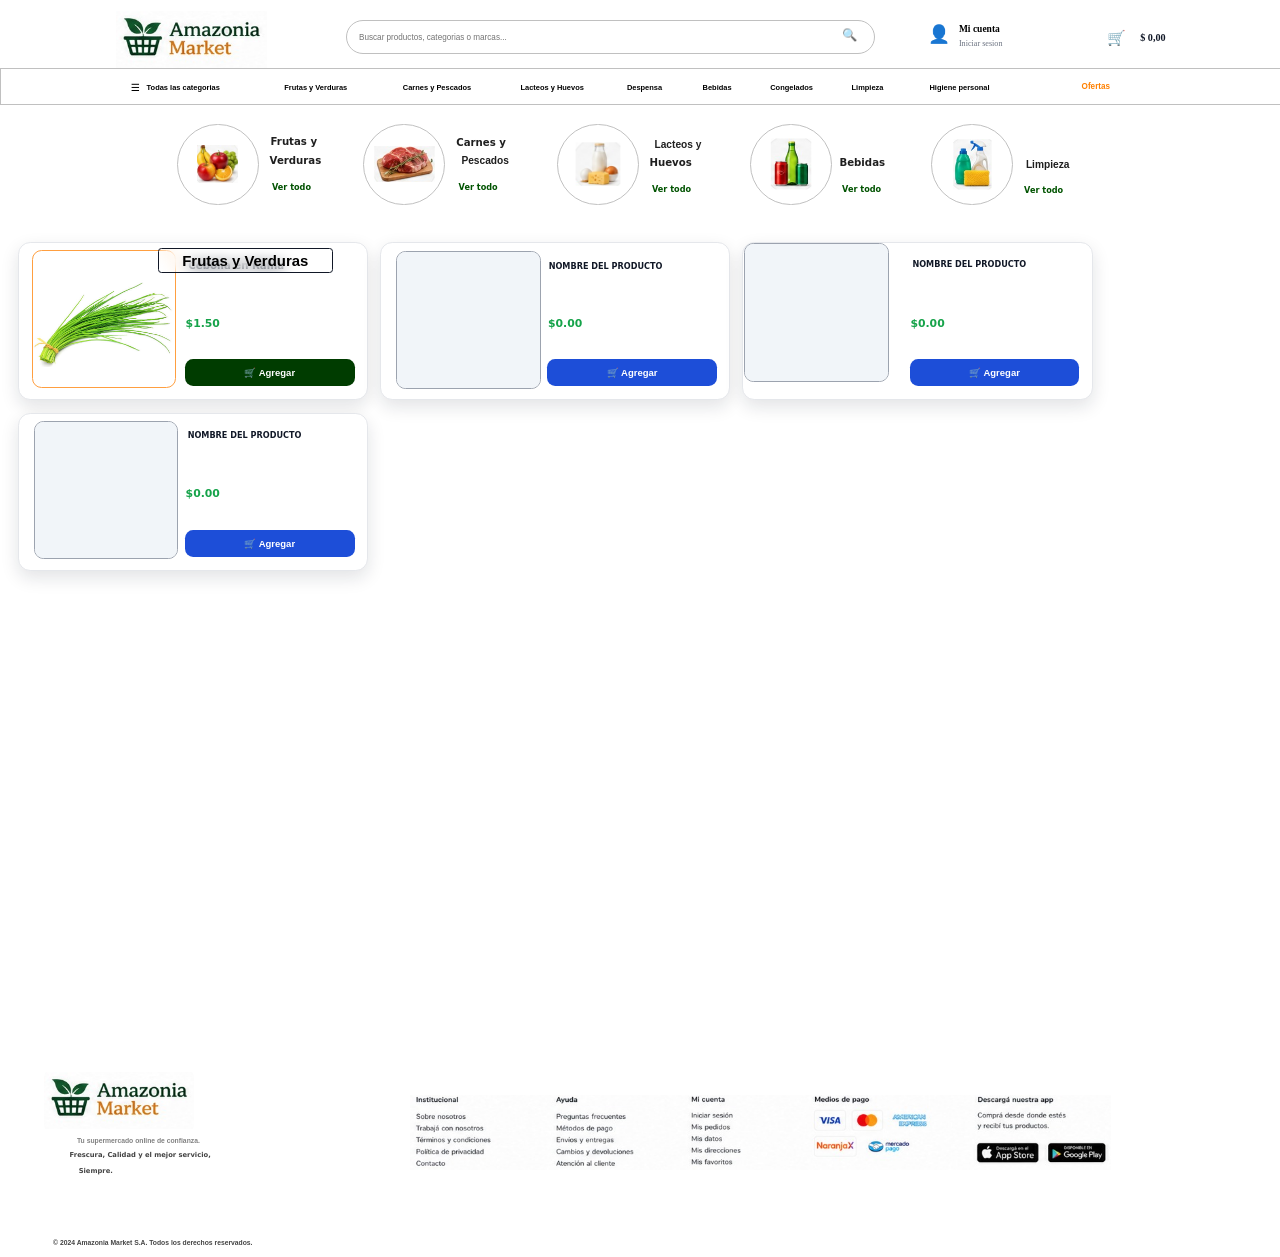
==== commit bd3025d7: "gg" ====
--- a/apartado-apartado-2.html
+++ b/apartado-apartado-2.html
@@ -39,7 +39,7 @@
 </style>
 </head>
 <body class="">
-<div class="view only-pc"><section class="block" style="min-height:165px;background:#ffffff;"><div class="wrap" style="justify-content:center;"><div class="inner" style="width:100%;max-width:1886px;min-height:165px;position:relative;"><a href="index.html" class="plain"><div class="el logo logo" style="left:7.0000%;top:10.0000%;width:300px;height:85px;border-radius:13px 13px 13px 13px;color:#ffffff;font-size:15px;font-family:'Segoe UI',system-ui,sans-serif;background:rgba(255,255,255,0.22);backdrop-filter:blur(10px);-webkit-backdrop-filter:blur(10px);border:0 !important;outline:none;"><img src="assets/whatsapp-image-2026-08-26-at-11-25-01-pm.jpeg" alt="logo" style="transform:scale(1.00)"></div></a><div class="el search" style="left:27.0200%;top:18.1800%;width:780px;height:50px;border-radius:999px 999px 999px 999px;color:#808080;font-size:12px;font-family:'Segoe UI',system-ui,sans-serif;background:#ffffff;border:0.70px solid #c0c0c0;"><input type="text" placeholder="Buscar productos, categorias o marcas..." style="font-size:12px;color:#808080"></div><div data-search="1" class="el btn" style="left:65.2700%;top:19.3900%;width:40px;height:40px;border-radius:999px 999px 999px 999px;color:#000000;font-size:14px;font-family:'Segoe UI',system-ui,sans-serif;background:#ffffff;border:0 !important;outline:none;cursor:pointer;"><span class="ico" style="font-size:18px">🔍</span></div><div class="el mqbar mq" style="left:0.0000%;top:61.0000%;width:2000px;height:54px;border-radius:0px 0px 0px 0px;color:#ffffff;font-size:18px;font-family:'Segoe UI',system-ui,sans-serif;background:#ffffff;border:0.74px solid #c0c0c0;"><div class="mq-track" style="animation-duration:9s"><span style="padding:0 45px"></span><span style="padding:0 45px"></span><span style="padding:0 45px"></span><span style="padding:0 45px"></span><span style="padding:0 45px"></span><span style="padding:0 45px"></span><span style="padding:0 45px"></span><span style="padding:0 45px"></span><span style="padding:0 45px"></span><span style="padding:0 45px"></span><span style="padding:0 45px"></span><span style="padding:0 45px"></span></div></div><div data-menubtn="1" class="el btn" style="left:8.3900%;top:64.2400%;width:200px;height:46px;border-radius:999px 999px 999px 999px;color:#000000;font-size:11px;font-family:'Arial',system-ui,sans-serif;background:#ffffff;cursor:pointer;"><span class="ico" style="font-size:15px">☰</span><span>Todas las categorias</span></div><div class="el text" style="left:20.9300%;top:70.3000%;width:141px;height:26px;border-radius:0px 0px 0px 0px;color:#000000;font-size:11px;font-family:'Arial',system-ui,sans-serif;background:rgba(255,255,255,0.22);backdrop-filter:blur(10px);-webkit-backdrop-filter:blur(10px);border:0 !important;outline:none;">Frutas y Verduras</div><div class="el text" style="left:30.4300%;top:64.2400%;width:140px;height:46px;border-radius:0px 0px 0px 0px;color:#000000;font-size:11px;font-family:'Arial',system-ui,sans-serif;background:rgba(255,255,255,0.22);backdrop-filter:blur(10px);-webkit-backdrop-filter:blur(10px);border:0 !important;outline:none;">Carnes y Pescados</div><div class="el text" style="left:39.5600%;top:70.3000%;width:135px;height:26px;border-radius:7px 7px 7px 7px;color:#000000;font-size:11px;font-family:'Arial',system-ui,sans-serif;background:rgba(255,255,255,0.22);backdrop-filter:blur(10px);-webkit-backdrop-filter:blur(10px);border:0 !important;outline:none;">Lacteos y Huevos</div><div class="el text" style="left:46.6400%;top:64.2400%;width:140px;height:46px;border-radius:0px 0px 0px 0px;color:#000000;font-size:11px;font-family:'Arial',system-ui,sans-serif;background:rgba(255,255,255,0.22);backdrop-filter:blur(10px);-webkit-backdrop-filter:blur(10px);border:0 !important;outline:none;">Despensa</div><div class="el text" style="left:52.3100%;top:64.2400%;width:140px;height:46px;border-radius:0px 0px 0px 0px;color:#000000;font-size:11px;font-family:'Arial',system-ui,sans-serif;background:rgba(255,255,255,0.22);backdrop-filter:blur(10px);-webkit-backdrop-filter:blur(10px);border:0 !important;outline:none;">Bebidas</div><div class="el text" style="left:58.1300%;top:64.2400%;width:140px;height:46px;border-radius:0px 0px 0px 0px;color:#000000;font-size:11px;font-family:'Arial',system-ui,sans-serif;background:rgba(255,255,255,0.22);backdrop-filter:blur(10px);-webkit-backdrop-filter:blur(10px);border:0 !important;outline:none;">Congelados</div><div class="el text" style="left:71.2500%;top:64.2400%;width:140px;height:46px;border-radius:0px 0px 0px 0px;color:#000000;font-size:11px;font-family:'Arial',system-ui,sans-serif;background:rgba(255,255,255,0.22);backdrop-filter:blur(10px);-webkit-backdrop-filter:blur(10px);border:0 !important;outline:none;">Higiene personal</div><div class="el cartbtn" data-cartbtn="1" data-tpl="3" data-cur="$" data-drop="0" style="left:85.8900%;top:19.3900%;width:190px;height:52px;border-radius:999px 999px 999px 999px;color:#111827;font-size:13px;font-family:'Segoe UI',system-ui,sans-serif;background:#ffffff;border:0 !important;outline:none;"><span class="cico" style="left:10px;top:50%;margin-top:-13px;font-size:22px;color:#111827"><span class="ico" style="font-size:22px">🛒</span></span><span class="cbadge2" style="left:28px;top:50%;margin-top:-22px;width:20px;height:20px;background:#0f7a3d;color:#ffffff;font-size:11px"></span><span class="ctotal" style="left:59px;top:50%;margin-top:-10px;font-size:15px;color:#111827;font-family:Segoe UI">$ 0.00</span><div class="cdrop"></div></div><div class="el text" style="left:81.9000%;top:66.0600%;width:140px;height:37px;border-radius:0px 0px 0px 0px;color:#ff8000;font-size:12px;font-family:'Arial',system-ui,sans-serif;background:rgba(255,255,255,0.22);backdrop-filter:blur(10px);-webkit-backdrop-filter:blur(10px);border:0 !important;outline:none;">Ofertas</div><div class="el accbtn" data-accbtn="1" style="left:72.0000%;top:16.0000%;width:190px;height:56px;border-radius:8px 8px 8px 8px;color:#000000;font-size:14px;font-family:'Segoe UI',system-ui,sans-serif;background:#ffffff;"><span class="aico" style="left:10px;top:50%;margin-top:-16px;font-size:26px;color:#000000"><span class="ico" style="font-size:26px">👤</span></span><span class="atitle" style="left:55px;top:50%;margin-top:-18px;font-size:14px;color:#000000;font-family:Segoe UI">Mi cuenta</span><span class="asub" style="left:55px;top:50%;margin-top:4px;font-size:12px;color:#6b7280;font-family:Segoe UI">Iniciar sesion</span></div><div class="el text" style="left:64.0600%;top:64.2400%;width:140px;height:46px;border-radius:0px 0px 0px 0px;color:#000000;font-size:11px;font-family:'Arial',system-ui,sans-serif;background:rgba(255,255,255,0.22);backdrop-filter:blur(10px);-webkit-backdrop-filter:blur(10px);border:0 !important;outline:none;">Limpieza</div></div></div></section><section class="block" style="min-height:170px;background:#ffffff;"><div class="wrap" style="justify-content:center;"><div class="inner" style="width:100%;max-width:1886px;min-height:170px;position:relative;"><div class="el logo photo" style="left:13.8500%;top:10.0000%;width:120px;height:120px;border-radius:999px 999px 999px 999px;color:#111827;font-size:14px;font-family:'Segoe UI',system-ui,sans-serif;background:rgba(255,255,255,0.22);backdrop-filter:blur(10px);-webkit-backdrop-filter:blur(10px);border:2.00px solid #c0c0c0;overflow:hidden;"><img src="assets/whatsapp-image-2026-08-27-at-12-25-51-am.jpeg" alt="logo" style="transform:scale(0.65)"></div><div class="el text" style="left:20.5700%;top:20.0000%;width:90px;height:20px;border-radius:0px 0px 0px 0px;color:#202020;font-size:15px;font-family:'Segoe UI',system-ui,sans-serif;background:rgba(255,255,255,0.22);backdrop-filter:blur(10px);-webkit-backdrop-filter:blur(10px);border:0 !important;outline:none;">Frutas y</div><div class="el text" style="left:20.8300%;top:35.8800%;width:85px;height:20px;border-radius:0px 0px 0px 0px;color:#1f1f1f;font-size:15px;font-family:'Segoe UI',system-ui,sans-serif;background:rgba(255,255,255,0.22);backdrop-filter:blur(10px);-webkit-backdrop-filter:blur(10px);border:0 !important;outline:none;">Verduras</div><div class="el text" style="left:20.0000%;top:58.0000%;width:85px;height:20px;border-radius:0px 0px 0px 0px;color:#005100;font-size:12px;font-family:'Times New Roman',system-ui,sans-serif;background:rgba(255,255,255,0.22);backdrop-filter:blur(10px);-webkit-backdrop-filter:blur(10px);border:0 !important;outline:none;">Ver todo</div><div class="el logo photo" style="left:58.6000%;top:10.0000%;width:120px;height:120px;border-radius:999px 999px 999px 999px;color:#111827;font-size:14px;font-family:'Segoe UI',system-ui,sans-serif;background:rgba(255,255,255,0.22);backdrop-filter:blur(10px);-webkit-backdrop-filter:blur(10px);border:2.00px solid #c0c0c0;overflow:hidden;"><img src="assets/whatsapp-image-2026-08-27-at-5-06-15-pm.jpeg" alt="logo" style="transform:scale(0.75)"></div><div class="el text" style="left:50.5800%;top:22.3500%;width:90px;height:20px;border-radius:0px 0px 0px 0px;color:#202020;font-size:15px;font-family:'Arial',system-ui,sans-serif;background:rgba(255,255,255,0.22);backdrop-filter:blur(10px);-webkit-backdrop-filter:blur(10px);border:0 !important;outline:none;">Lacteos y</div><div class="el text" style="left:50.0000%;top:35.8800%;width:90px;height:26px;border-radius:0px 0px 0px 0px;color:#1f1f1f;font-size:15px;font-family:'Segoe UI',system-ui,sans-serif;background:rgba(255,255,255,0.22);backdrop-filter:blur(10px);-webkit-backdrop-filter:blur(10px);border:0 !important;outline:none;">Huevos</div><div class="el text" style="left:50.1000%;top:59.4100%;width:85px;height:20px;border-radius:0px 0px 0px 0px;color:#005300;font-size:12px;font-family:'Tahoma',system-ui,sans-serif;background:rgba(255,255,255,0.22);backdrop-filter:blur(10px);-webkit-backdrop-filter:blur(10px);border:0 !important;outline:none;">Ver todo</div><div class="el logo photo" style="left:28.3800%;top:10.0000%;width:120px;height:120px;border-radius:999px 999px 999px 999px;color:#111827;font-size:14px;font-family:'Segoe UI',system-ui,sans-serif;background:rgba(255,255,255,0.22);backdrop-filter:blur(10px);-webkit-backdrop-filter:blur(10px);border:2.00px solid #c0c0c0;overflow:hidden;"><img src="assets/whatsapp-image-2026-08-27-at-5-05-43-pm.jpeg" alt="logo" style="transform:scale(0.85)"></div><div class="el text" style="left:35.2000%;top:20.5900%;width:90px;height:20px;border-radius:0px 0px 0px 0px;color:#202020;font-size:15px;font-family:'Segoe UI',system-ui,sans-serif;background:rgba(255,255,255,0.22);backdrop-filter:blur(10px);-webkit-backdrop-filter:blur(10px);border:0 !important;outline:none;">Carnes y</div><div class="el text" style="left:35.5200%;top:35.8800%;width:90px;height:20px;border-radius:0px 0px 0px 0px;color:#1f1f1f;font-size:15px;font-family:'Arial',system-ui,sans-serif;background:rgba(255,255,255,0.22);backdrop-filter:blur(10px);-webkit-backdrop-filter:blur(10px);border:0 !important;outline:none;">Pescados</div><div class="el text" style="left:34.9900%;top:57.6500%;width:85px;height:20px;border-radius:0px 0px 0px 0px;color:#005300;font-size:12px;font-family:'Tahoma',system-ui,sans-serif;background:rgba(255,255,255,0.22);backdrop-filter:blur(10px);-webkit-backdrop-filter:blur(10px);border:0 !important;outline:none;">Ver todo</div><div class="el logo photo" style="left:43.5500%;top:10.0000%;width:120px;height:120px;border-radius:999px 999px 999px 999px;color:#111827;font-size:14px;font-family:'Segoe UI',system-ui,sans-serif;background:rgba(255,255,255,0.22);backdrop-filter:blur(10px);-webkit-backdrop-filter:blur(10px);border:2.00px solid #c0c0c0;overflow:hidden;"><img src="assets/whatsapp-image-2026-08-27-at-5-05-59-pm.jpeg" alt="logo" style="transform:scale(0.70)"></div><div class="el text" style="left:65.1100%;top:38.2400%;width:85px;height:20px;border-radius:0px 0px 0px 0px;color:#1f1f1f;font-size:15px;font-family:'Segoe UI',system-ui,sans-serif;background:rgba(255,255,255,0.22);backdrop-filter:blur(10px);-webkit-backdrop-filter:blur(10px);border:0 !important;outline:none;">Bebidas</div><div class="el text" style="left:65.0600%;top:61.1800%;width:85px;height:20px;border-radius:0px 0px 0px 0px;color:#005300;font-size:12px;font-family:'Tahoma',system-ui,sans-serif;background:rgba(255,255,255,0.22);backdrop-filter:blur(10px);-webkit-backdrop-filter:blur(10px);border:0 !important;outline:none;">Ver todo</div><div class="el logo photo" style="left:72.7700%;top:10.0000%;width:120px;height:120px;border-radius:999px 999px 999px 999px;color:#111827;font-size:14px;font-family:'Segoe UI',system-ui,sans-serif;background:rgba(255,255,255,0.22);backdrop-filter:blur(10px);-webkit-backdrop-filter:blur(10px);border:2.00px solid #c0c0c0;overflow:hidden;"><img src="assets/whatsapp-image-2026-08-27-at-5-25-09-pm.jpeg" alt="logo" style="transform:scale(0.75)"></div><div class="el text" style="left:79.3300%;top:40.0000%;width:95px;height:20px;border-radius:0px 0px 0px 0px;color:#1f1f1f;font-size:15px;font-family:'Arial',system-ui,sans-serif;background:rgba(255,255,255,0.22);backdrop-filter:blur(10px);-webkit-backdrop-filter:blur(10px);border:0 !important;outline:none;">Limpieza</div><div class="el text" style="left:79.2800%;top:61.7600%;width:85px;height:20px;border-radius:0px 0px 0px 0px;color:#005300;font-size:12px;font-family:'Tahoma',system-ui,sans-serif;background:rgba(255,255,255,0.22);backdrop-filter:blur(10px);-webkit-backdrop-filter:blur(10px);border:0 !important;outline:none;">Ver todo</div></div></div></section><section class="block" style="min-height:1202px;background:#ffffff;"><div class="wrap" style="justify-content:center;"><div class="inner" style="width:100%;max-width:1886px;min-height:1202px;position:relative;"><div class="prods">
+<div class="view only-pc"><section class="block" style="min-height:165px;background:#ffffff;"><div class="wrap" style="justify-content:center;"><div class="inner" style="width:100%;max-width:1886px;min-height:165px;position:relative;"><a href="index.html" class="plain"><div class="el logo logo" style="left:7.0000%;top:10.0000%;width:300px;height:85px;border-radius:13px 13px 13px 13px;color:#ffffff;font-size:15px;font-family:'Segoe UI',system-ui,sans-serif;background:rgba(255,255,255,0.22);backdrop-filter:blur(10px);-webkit-backdrop-filter:blur(10px);border:0 !important;outline:none;"><img src="assets/whatsapp-image-2026-08-26-at-11-25-01-pm.jpeg" alt="logo" style="transform:scale(1.00)"></div></a><div class="el search" style="left:27.0200%;top:18.1800%;width:780px;height:50px;border-radius:999px 999px 999px 999px;color:#808080;font-size:12px;font-family:'Segoe UI',system-ui,sans-serif;background:#ffffff;border:0.70px solid #c0c0c0;"><input type="text" placeholder="Buscar productos, categorias o marcas..." style="font-size:12px;color:#808080"></div><div data-search="1" class="el btn" style="left:65.2700%;top:19.3900%;width:40px;height:40px;border-radius:999px 999px 999px 999px;color:#000000;font-size:14px;font-family:'Segoe UI',system-ui,sans-serif;background:#ffffff;border:0 !important;outline:none;cursor:pointer;"><span class="ico" style="font-size:18px">🔍</span></div><div class="el mqbar mq" style="left:0.0000%;top:61.0000%;width:2000px;height:54px;border-radius:0px 0px 0px 0px;color:#ffffff;font-size:18px;font-family:'Segoe UI',system-ui,sans-serif;background:#ffffff;border:0.74px solid #c0c0c0;"><div class="mq-track" style="animation-duration:9s"><span style="padding:0 45px"></span><span style="padding:0 45px"></span><span style="padding:0 45px"></span><span style="padding:0 45px"></span><span style="padding:0 45px"></span><span style="padding:0 45px"></span><span style="padding:0 45px"></span><span style="padding:0 45px"></span><span style="padding:0 45px"></span><span style="padding:0 45px"></span><span style="padding:0 45px"></span><span style="padding:0 45px"></span></div></div><div data-menubtn="1" class="el btn" style="left:8.3900%;top:64.2400%;width:200px;height:46px;border-radius:999px 999px 999px 999px;color:#000000;font-size:11px;font-family:'Arial',system-ui,sans-serif;background:#ffffff;cursor:pointer;"><span class="ico" style="font-size:15px">☰</span><span>Todas las categorias</span></div><div class="el text" style="left:20.9300%;top:70.3000%;width:141px;height:26px;border-radius:0px 0px 0px 0px;color:#000000;font-size:11px;font-family:'Arial',system-ui,sans-serif;background:rgba(255,255,255,0.22);backdrop-filter:blur(10px);-webkit-backdrop-filter:blur(10px);border:0 !important;outline:none;">Frutas y Verduras</div><div class="el text" style="left:30.4300%;top:64.2400%;width:140px;height:46px;border-radius:0px 0px 0px 0px;color:#000000;font-size:11px;font-family:'Arial',system-ui,sans-serif;background:rgba(255,255,255,0.22);backdrop-filter:blur(10px);-webkit-backdrop-filter:blur(10px);border:0 !important;outline:none;">Carnes y Pescados</div><div class="el text" style="left:39.5600%;top:70.3000%;width:135px;height:26px;border-radius:7px 7px 7px 7px;color:#000000;font-size:11px;font-family:'Arial',system-ui,sans-serif;background:rgba(255,255,255,0.22);backdrop-filter:blur(10px);-webkit-backdrop-filter:blur(10px);border:0 !important;outline:none;">Lacteos y Huevos</div><div class="el text" style="left:46.6400%;top:64.2400%;width:140px;height:46px;border-radius:0px 0px 0px 0px;color:#000000;font-size:11px;font-family:'Arial',system-ui,sans-serif;background:rgba(255,255,255,0.22);backdrop-filter:blur(10px);-webkit-backdrop-filter:blur(10px);border:0 !important;outline:none;">Despensa</div><div class="el text" style="left:52.3100%;top:64.2400%;width:140px;height:46px;border-radius:0px 0px 0px 0px;color:#000000;font-size:11px;font-family:'Arial',system-ui,sans-serif;background:rgba(255,255,255,0.22);backdrop-filter:blur(10px);-webkit-backdrop-filter:blur(10px);border:0 !important;outline:none;">Bebidas</div><div class="el text" style="left:58.1300%;top:64.2400%;width:140px;height:46px;border-radius:0px 0px 0px 0px;color:#000000;font-size:11px;font-family:'Arial',system-ui,sans-serif;background:rgba(255,255,255,0.22);backdrop-filter:blur(10px);-webkit-backdrop-filter:blur(10px);border:0 !important;outline:none;">Congelados</div><div class="el text" style="left:71.2500%;top:64.2400%;width:140px;height:46px;border-radius:0px 0px 0px 0px;color:#000000;font-size:11px;font-family:'Arial',system-ui,sans-serif;background:rgba(255,255,255,0.22);backdrop-filter:blur(10px);-webkit-backdrop-filter:blur(10px);border:0 !important;outline:none;">Higiene personal</div><div class="el cartbtn" data-cartbtn="1" data-tpl="3" data-cur="$" data-drop="0" style="left:85.9491%;top:19.3939%;width:190px;height:52px;border-radius:999px 999px 999px 999px;color:#111827;font-size:13px;font-family:'Segoe UI',system-ui,sans-serif;background:#ffffff;border:0 !important;outline:none;"><span class="cico" style="left:10px;top:50%;margin-top:-13px;font-size:22px;color:#111827"><span class="ico" style="font-size:22px">🛒</span></span><span class="cbadge2" style="left:28px;top:50%;margin-top:-22px;width:20px;height:20px;background:#0f7a3d;color:#ffffff;font-size:11px"></span><span class="ctotal" style="left:59px;top:50%;margin-top:-10px;font-size:15px;color:#111827;font-family:Segoe UI">$ 0.00</span><div class="cdrop"></div></div><div class="el text" style="left:81.9000%;top:66.0600%;width:140px;height:37px;border-radius:0px 0px 0px 0px;color:#ff8000;font-size:12px;font-family:'Arial',system-ui,sans-serif;background:rgba(255,255,255,0.22);backdrop-filter:blur(10px);-webkit-backdrop-filter:blur(10px);border:0 !important;outline:none;">Ofertas</div><div class="el accbtn" data-accbtn="1" style="left:72.0000%;top:16.0000%;width:190px;height:56px;border-radius:8px 8px 8px 8px;color:#000000;font-size:14px;font-family:'Segoe UI',system-ui,sans-serif;background:#ffffff;"><span class="aico" style="left:10px;top:50%;margin-top:-16px;font-size:26px;color:#000000"><span class="ico" style="font-size:26px">👤</span></span><span class="atitle" style="left:55px;top:50%;margin-top:-18px;font-size:14px;color:#000000;font-family:Segoe UI">Mi cuenta</span><span class="asub" style="left:55px;top:50%;margin-top:4px;font-size:12px;color:#6b7280;font-family:Segoe UI">Iniciar sesion</span></div><div class="el text" style="left:64.0600%;top:64.2400%;width:140px;height:46px;border-radius:0px 0px 0px 0px;color:#000000;font-size:11px;font-family:'Arial',system-ui,sans-serif;background:rgba(255,255,255,0.22);backdrop-filter:blur(10px);-webkit-backdrop-filter:blur(10px);border:0 !important;outline:none;">Limpieza</div></div></div></section><section class="block" style="min-height:170px;background:#ffffff;"><div class="wrap" style="justify-content:center;"><div class="inner" style="width:100%;max-width:1886px;min-height:170px;position:relative;"><div class="el logo photo" style="left:13.8500%;top:10.0000%;width:120px;height:120px;border-radius:999px 999px 999px 999px;color:#111827;font-size:14px;font-family:'Segoe UI',system-ui,sans-serif;background:rgba(255,255,255,0.22);backdrop-filter:blur(10px);-webkit-backdrop-filter:blur(10px);border:2.00px solid #c0c0c0;overflow:hidden;"><img src="assets/whatsapp-image-2026-08-27-at-12-25-51-am.jpeg" alt="logo" style="transform:scale(0.65)"></div><div class="el text" style="left:20.5700%;top:20.0000%;width:90px;height:20px;border-radius:0px 0px 0px 0px;color:#202020;font-size:15px;font-family:'Segoe UI',system-ui,sans-serif;background:rgba(255,255,255,0.22);backdrop-filter:blur(10px);-webkit-backdrop-filter:blur(10px);border:0 !important;outline:none;">Frutas y</div><div class="el text" style="left:20.8300%;top:35.8800%;width:85px;height:20px;border-radius:0px 0px 0px 0px;color:#1f1f1f;font-size:15px;font-family:'Segoe UI',system-ui,sans-serif;background:rgba(255,255,255,0.22);backdrop-filter:blur(10px);-webkit-backdrop-filter:blur(10px);border:0 !important;outline:none;">Verduras</div><div class="el text" style="left:20.5196%;top:55.8824%;width:85px;height:30px;border-radius:0px 0px 0px 0px;color:#005100;font-size:12px;font-family:'Tahoma',system-ui,sans-serif;background:rgba(255,255,255,0.22);backdrop-filter:blur(10px);-webkit-backdrop-filter:blur(10px);border:0 !important;outline:none;">Ver todo</div><div class="el logo photo" style="left:58.6000%;top:10.0000%;width:120px;height:120px;border-radius:999px 999px 999px 999px;color:#111827;font-size:14px;font-family:'Segoe UI',system-ui,sans-serif;background:rgba(255,255,255,0.22);backdrop-filter:blur(10px);-webkit-backdrop-filter:blur(10px);border:2.00px solid #c0c0c0;overflow:hidden;"><img src="assets/whatsapp-image-2026-08-27-at-5-06-15-pm.jpeg" alt="logo" style="transform:scale(0.75)"></div><div class="el text" style="left:50.5800%;top:22.3500%;width:90px;height:20px;border-radius:0px 0px 0px 0px;color:#202020;font-size:15px;font-family:'Arial',system-ui,sans-serif;background:rgba(255,255,255,0.22);backdrop-filter:blur(10px);-webkit-backdrop-filter:blur(10px);border:0 !important;outline:none;">Lacteos y</div><div class="el text" style="left:50.0000%;top:35.8800%;width:90px;height:26px;border-radius:0px 0px 0px 0px;color:#1f1f1f;font-size:15px;font-family:'Segoe UI',system-ui,sans-serif;background:rgba(255,255,255,0.22);backdrop-filter:blur(10px);-webkit-backdrop-filter:blur(10px);border:0 !important;outline:none;">Huevos</div><div class="el text" style="left:50.2121%;top:48.8235%;width:85px;height:60px;border-radius:0px 0px 0px 0px;color:#005300;font-size:12px;font-family:'Tahoma',system-ui,sans-serif;background:rgba(255,255,255,0.22);backdrop-filter:blur(10px);-webkit-backdrop-filter:blur(10px);border:0 !important;outline:none;">Ver todo</div><div class="el logo photo" style="left:28.3800%;top:10.0000%;width:120px;height:120px;border-radius:999px 999px 999px 999px;color:#111827;font-size:14px;font-family:'Segoe UI',system-ui,sans-serif;background:rgba(255,255,255,0.22);backdrop-filter:blur(10px);-webkit-backdrop-filter:blur(10px);border:2.00px solid #c0c0c0;overflow:hidden;"><img src="assets/whatsapp-image-2026-08-27-at-5-05-43-pm.jpeg" alt="logo" style="transform:scale(0.85)"></div><div class="el text" style="left:35.2000%;top:20.5900%;width:90px;height:20px;border-radius:0px 0px 0px 0px;color:#202020;font-size:15px;font-family:'Segoe UI',system-ui,sans-serif;background:rgba(255,255,255,0.22);backdrop-filter:blur(10px);-webkit-backdrop-filter:blur(10px);border:0 !important;outline:none;">Carnes y</div><div class="el text" style="left:35.5200%;top:35.8800%;width:90px;height:20px;border-radius:0px 0px 0px 0px;color:#1f1f1f;font-size:15px;font-family:'Arial',system-ui,sans-serif;background:rgba(255,255,255,0.22);backdrop-filter:blur(10px);-webkit-backdrop-filter:blur(10px);border:0 !important;outline:none;">Pescados</div><div class="el text" style="left:35.1007%;top:58.8235%;width:85px;height:20px;border-radius:0px 0px 0px 0px;color:#005300;font-size:12px;font-family:'Tahoma',system-ui,sans-serif;background:rgba(255,255,255,0.22);backdrop-filter:blur(10px);-webkit-backdrop-filter:blur(10px);border:0 !important;outline:none;">Ver todo</div><div class="el logo photo" style="left:43.5500%;top:10.0000%;width:120px;height:120px;border-radius:999px 999px 999px 999px;color:#111827;font-size:14px;font-family:'Segoe UI',system-ui,sans-serif;background:rgba(255,255,255,0.22);backdrop-filter:blur(10px);-webkit-backdrop-filter:blur(10px);border:2.00px solid #c0c0c0;overflow:hidden;"><img src="assets/whatsapp-image-2026-08-27-at-5-05-59-pm.jpeg" alt="logo" style="transform:scale(0.70)"></div><div class="el text" style="left:65.1100%;top:38.2400%;width:85px;height:20px;border-radius:0px 0px 0px 0px;color:#1f1f1f;font-size:15px;font-family:'Segoe UI',system-ui,sans-serif;background:rgba(255,255,255,0.22);backdrop-filter:blur(10px);-webkit-backdrop-filter:blur(10px);border:0 !important;outline:none;">Bebidas</div><div class="el text" style="left:65.0600%;top:61.1800%;width:85px;height:20px;border-radius:0px 0px 0px 0px;color:#005300;font-size:12px;font-family:'Tahoma',system-ui,sans-serif;background:rgba(255,255,255,0.22);backdrop-filter:blur(10px);-webkit-backdrop-filter:blur(10px);border:0 !important;outline:none;">Ver todo</div><div class="el logo photo" style="left:72.7700%;top:10.0000%;width:120px;height:120px;border-radius:999px 999px 999px 999px;color:#111827;font-size:14px;font-family:'Segoe UI',system-ui,sans-serif;background:rgba(255,255,255,0.22);backdrop-filter:blur(10px);-webkit-backdrop-filter:blur(10px);border:2.00px solid #c0c0c0;overflow:hidden;"><img src="assets/whatsapp-image-2026-08-27-at-5-25-09-pm.jpeg" alt="logo" style="transform:scale(0.75)"></div><div class="el text" style="left:79.3300%;top:40.0000%;width:95px;height:20px;border-radius:0px 0px 0px 0px;color:#1f1f1f;font-size:15px;font-family:'Arial',system-ui,sans-serif;background:rgba(255,255,255,0.22);backdrop-filter:blur(10px);-webkit-backdrop-filter:blur(10px);border:0 !important;outline:none;">Limpieza</div><div class="el text" style="left:79.2800%;top:61.7600%;width:85px;height:20px;border-radius:0px 0px 0px 0px;color:#005300;font-size:12px;font-family:'Tahoma',system-ui,sans-serif;background:rgba(255,255,255,0.22);backdrop-filter:blur(10px);-webkit-backdrop-filter:blur(10px);border:0 !important;outline:none;">Ver todo</div></div></div></section><section class="block" style="min-height:1202px;background:#ffffff;"><div class="wrap" style="justify-content:center;"><div class="inner" style="width:100%;max-width:1886px;min-height:1202px;position:relative;"><div class="prods">
       <article class="prod" style="width:516px;height:233px;background:#ffffff;border-radius:18px;border:1px solid #e5e7eb;">
         <div class="p-img" style="left:19px;top:10px;width:213px;height:204px;border:2px solid #ff9f40;border-radius:14px;"><img src="assets/images--4.jpg" alt="Cebolla en Rama"></div>
         <h4 style="left:250px;top:25px;font-size:15px;color:#111827;">Cebolla en Rama</h4>
@@ -63,7 +63,7 @@
         <h4 style="left:249px;top:25px;font-size:12px;color:#111827;">NOMBRE DEL PRODUCTO</h4>
         <p class="price" style="left:246px;top:110px;font-size:16px;color:#16a34a;">$0.00</p>
         <button class="pbtn addcart" data-name="NOMBRE DEL PRODUCTO" data-price="$0.00" data-img="" style="left:245px;top:171px;width:250px;height:40px;background:#1d4ed8;color:#ffffff;border-radius:12px;font-size:14px;">🛒 Agregar</button>
-      </article></div><div class="el text" style="left:12.3477%;top:2.5790%;width:257px;height:37px;border-radius:5px 5px 5px 5px;color:#000000;font-size:22px;font-family:'Arial',system-ui,sans-serif;background:rgba(255,255,255,0.22);backdrop-filter:blur(10px);-webkit-backdrop-filter:blur(10px);border:2.00px solid #111827;">Frutas y Verduras</div></div></div></section><section class="block" style="min-height:315px;background:#ffffff;"><div class="wrap" style="justify-content:center;"><div class="inner" style="width:100%;max-width:1886px;min-height:315px;position:relative;"><div class="el logo logo" style="left:3.4600%;top:11.1100%;width:220px;height:100px;border-radius:16px 16px 16px 16px;color:#ffffff;font-size:15px;font-family:'Segoe UI',system-ui,sans-serif;background:transparent;border:0!important;box-shadow:none!important;backdrop-filter:none;"><img src="assets/whatsapp-image-2026-08-26-at-11-25-01-pm.jpeg" alt="logo" style="transform:scale(1.00)"></div><div class="el text" style="left:3.9200%;top:41.2700%;width:260px;height:26px;border-radius:0px 0px 0px 0px;color:#808080;font-size:10px;font-family:'Arial',system-ui,sans-serif;background:rgba(255,255,255,0.22);backdrop-filter:blur(10px);-webkit-backdrop-filter:blur(10px);border:0 !important;outline:none;">Tu supermercado online de confianza.</div><div class="el text" style="left:3.0000%;top:49.0000%;width:300px;height:20px;border-radius:0px 0px 0px 0px;color:#444444;font-size:10px;font-family:'Tahoma',system-ui,sans-serif;background:rgba(255,255,255,0.22);backdrop-filter:blur(10px);-webkit-backdrop-filter:blur(10px);border:0 !important;outline:none;">Frescura, Calidad y el mejor servicio,</div><div class="el text" style="left:5.8900%;top:57.4600%;width:60px;height:15px;border-radius:0px 0px 0px 0px;color:#484848;font-size:10px;font-family:'Tahoma',system-ui,sans-serif;background:rgba(255,255,255,0.22);backdrop-filter:blur(10px);-webkit-backdrop-filter:blur(10px);border:0 !important;outline:none;">Siempre.</div><div class="el text" style="left:1.5200%;top:87.6200%;width:393px;height:37px;border-radius:0px 0px 0px 0px;color:#444444;font-size:10px;font-family:'Arial',system-ui,sans-serif;background:rgba(255,255,255,0.22);backdrop-filter:blur(10px);-webkit-backdrop-filter:blur(10px);border:0 !important;outline:none;">© 2024 Amazonia Market S.A. Todos los derechos reservados.</div><div class="el logo photo" style="left:22.3000%;top:10.1600%;width:1400px;height:200px;border-radius:0px 0px 0px 0px;color:#111827;font-size:14px;font-family:'Segoe UI',system-ui,sans-serif;background:rgba(255,255,255,0.22);backdrop-filter:blur(10px);-webkit-backdrop-filter:blur(10px);border:0 !important;outline:none;"><img src="assets/whatsapp-image-2026-08-27-at-6-38-13-pm.jpeg" alt="logo" style="transform:scale(1.00)"></div></div></div></section></div>
+      </article></div><div class="el text" style="left:12.3500%;top:2.5800%;width:257px;height:37px;border-radius:5px 5px 5px 5px;color:#000000;font-size:22px;font-family:'Arial',system-ui,sans-serif;background:rgba(255,255,255,0.22);backdrop-filter:blur(10px);-webkit-backdrop-filter:blur(10px);border:2.00px solid #111827;">Frutas y Verduras</div></div></div></section><section class="block" style="min-height:315px;background:#ffffff;"><div class="wrap" style="justify-content:center;"><div class="inner" style="width:100%;max-width:1886px;min-height:315px;position:relative;"><div class="el logo logo" style="left:3.4600%;top:11.1100%;width:220px;height:100px;border-radius:16px 16px 16px 16px;color:#ffffff;font-size:15px;font-family:'Segoe UI',system-ui,sans-serif;background:transparent;border:0!important;box-shadow:none!important;backdrop-filter:none;"><img src="assets/whatsapp-image-2026-08-26-at-11-25-01-pm.jpeg" alt="logo" style="transform:scale(1.00)"></div><div class="el text" style="left:3.9200%;top:41.2700%;width:260px;height:26px;border-radius:0px 0px 0px 0px;color:#808080;font-size:10px;font-family:'Arial',system-ui,sans-serif;background:rgba(255,255,255,0.22);backdrop-filter:blur(10px);-webkit-backdrop-filter:blur(10px);border:0 !important;outline:none;">Tu supermercado online de confianza.</div><div class="el text" style="left:3.0000%;top:49.0000%;width:300px;height:20px;border-radius:0px 0px 0px 0px;color:#444444;font-size:10px;font-family:'Tahoma',system-ui,sans-serif;background:rgba(255,255,255,0.22);backdrop-filter:blur(10px);-webkit-backdrop-filter:blur(10px);border:0 !important;outline:none;">Frescura, Calidad y el mejor servicio,</div><div class="el text" style="left:5.8900%;top:57.4600%;width:60px;height:15px;border-radius:0px 0px 0px 0px;color:#484848;font-size:10px;font-family:'Tahoma',system-ui,sans-serif;background:rgba(255,255,255,0.22);backdrop-filter:blur(10px);-webkit-backdrop-filter:blur(10px);border:0 !important;outline:none;">Siempre.</div><div class="el text" style="left:1.5200%;top:87.6200%;width:393px;height:37px;border-radius:0px 0px 0px 0px;color:#444444;font-size:10px;font-family:'Arial',system-ui,sans-serif;background:rgba(255,255,255,0.22);backdrop-filter:blur(10px);-webkit-backdrop-filter:blur(10px);border:0 !important;outline:none;">© 2024 Amazonia Market S.A. Todos los derechos reservados.</div><div class="el logo photo" style="left:22.3000%;top:10.1600%;width:1400px;height:200px;border-radius:0px 0px 0px 0px;color:#111827;font-size:14px;font-family:'Segoe UI',system-ui,sans-serif;background:rgba(255,255,255,0.22);backdrop-filter:blur(10px);-webkit-backdrop-filter:blur(10px);border:0 !important;outline:none;"><img src="assets/whatsapp-image-2026-08-27-at-6-38-13-pm.jpeg" alt="logo" style="transform:scale(1.00)"></div></div></div></section></div>
 <script>window.SITE_PRODUCTS=[{"name": "NOMBRE DEL PRODUCTO", "price": "$0.00", "img": "", "page": "carrito.html"}, {"name": "Cebolla en Rama", "price": "$1.50", "img": "assets/images--4.jpg", "page": "apartado-apartado-2.html"}, {"name": "NOMBRE DEL PRODUCTO", "price": "$0.00", "img": "", "page": "apartado-apartado-2.html"}];</script>
 <script>
 
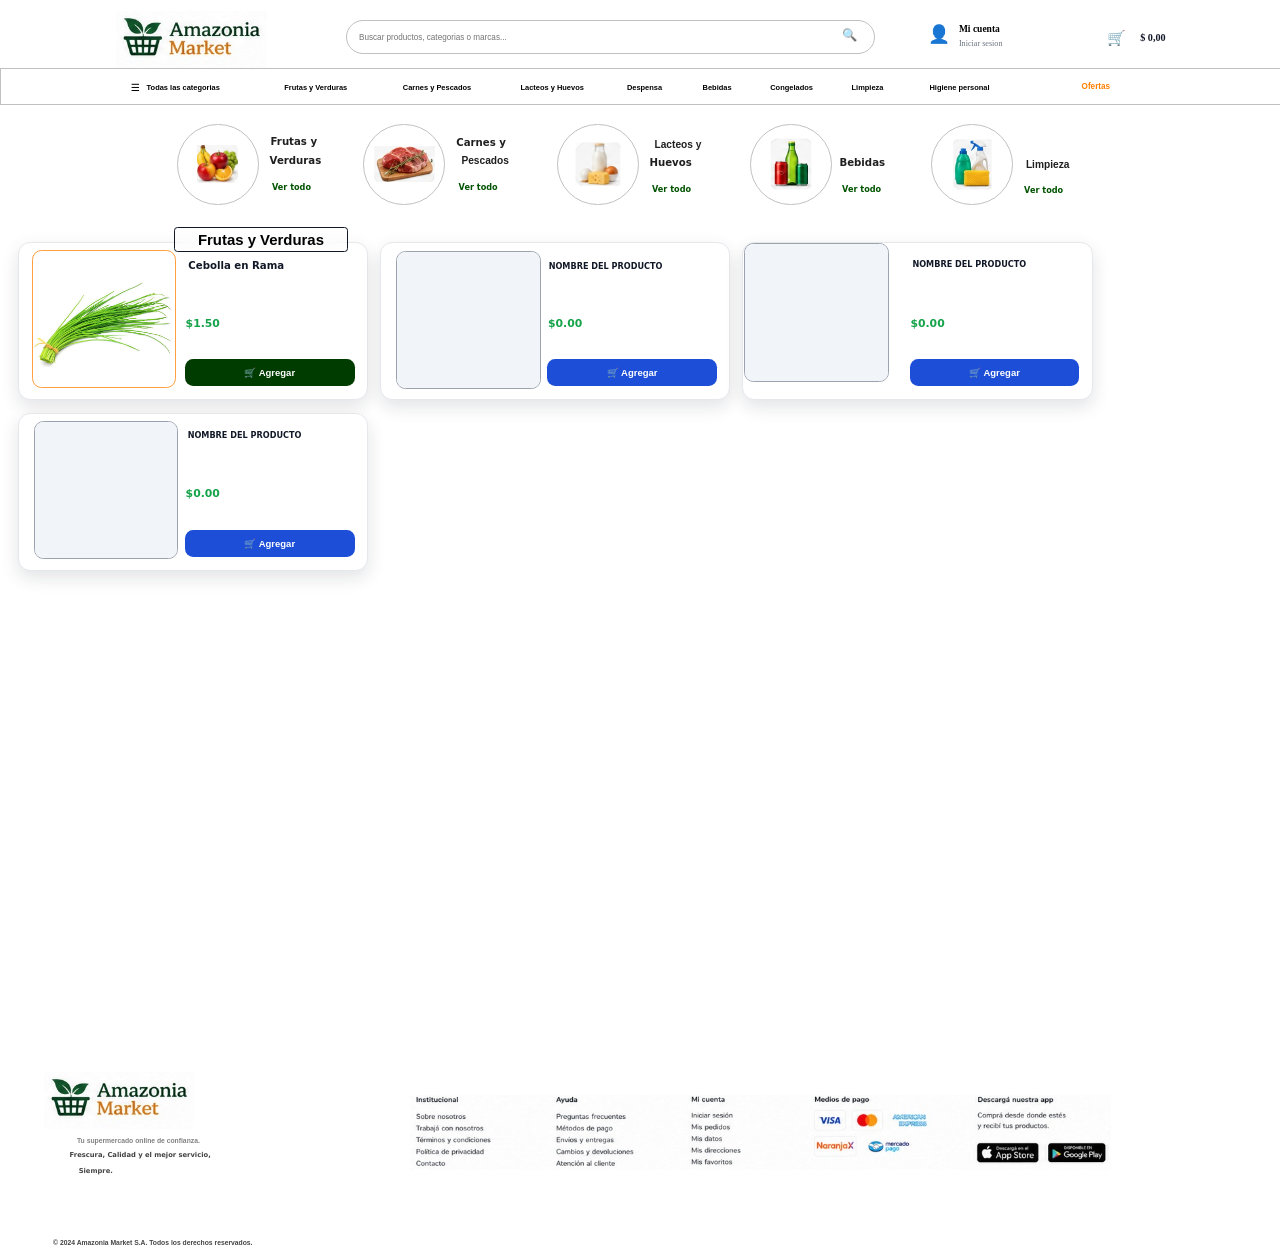
==== commit 96f86453: "g" ====
--- a/apartado-apartado-2.html
+++ b/apartado-apartado-2.html
@@ -63,7 +63,7 @@
         <h4 style="left:249px;top:25px;font-size:12px;color:#111827;">NOMBRE DEL PRODUCTO</h4>
         <p class="price" style="left:246px;top:110px;font-size:16px;color:#16a34a;">$0.00</p>
         <button class="pbtn addcart" data-name="NOMBRE DEL PRODUCTO" data-price="$0.00" data-img="" style="left:245px;top:171px;width:250px;height:40px;background:#1d4ed8;color:#ffffff;border-radius:12px;font-size:14px;">🛒 Agregar</button>
-      </article></div><div class="el text" style="left:12.3500%;top:2.5800%;width:257px;height:37px;border-radius:5px 5px 5px 5px;color:#000000;font-size:22px;font-family:'Arial',system-ui,sans-serif;background:rgba(255,255,255,0.22);backdrop-filter:blur(10px);-webkit-backdrop-filter:blur(10px);border:2.00px solid #111827;">Frutas y Verduras</div></div></div></section><section class="block" style="min-height:315px;background:#ffffff;"><div class="wrap" style="justify-content:center;"><div class="inner" style="width:100%;max-width:1886px;min-height:315px;position:relative;"><div class="el logo logo" style="left:3.4600%;top:11.1100%;width:220px;height:100px;border-radius:16px 16px 16px 16px;color:#ffffff;font-size:15px;font-family:'Segoe UI',system-ui,sans-serif;background:transparent;border:0!important;box-shadow:none!important;backdrop-filter:none;"><img src="assets/whatsapp-image-2026-08-26-at-11-25-01-pm.jpeg" alt="logo" style="transform:scale(1.00)"></div><div class="el text" style="left:3.9200%;top:41.2700%;width:260px;height:26px;border-radius:0px 0px 0px 0px;color:#808080;font-size:10px;font-family:'Arial',system-ui,sans-serif;background:rgba(255,255,255,0.22);backdrop-filter:blur(10px);-webkit-backdrop-filter:blur(10px);border:0 !important;outline:none;">Tu supermercado online de confianza.</div><div class="el text" style="left:3.0000%;top:49.0000%;width:300px;height:20px;border-radius:0px 0px 0px 0px;color:#444444;font-size:10px;font-family:'Tahoma',system-ui,sans-serif;background:rgba(255,255,255,0.22);backdrop-filter:blur(10px);-webkit-backdrop-filter:blur(10px);border:0 !important;outline:none;">Frescura, Calidad y el mejor servicio,</div><div class="el text" style="left:5.8900%;top:57.4600%;width:60px;height:15px;border-radius:0px 0px 0px 0px;color:#484848;font-size:10px;font-family:'Tahoma',system-ui,sans-serif;background:rgba(255,255,255,0.22);backdrop-filter:blur(10px);-webkit-backdrop-filter:blur(10px);border:0 !important;outline:none;">Siempre.</div><div class="el text" style="left:1.5200%;top:87.6200%;width:393px;height:37px;border-radius:0px 0px 0px 0px;color:#444444;font-size:10px;font-family:'Arial',system-ui,sans-serif;background:rgba(255,255,255,0.22);backdrop-filter:blur(10px);-webkit-backdrop-filter:blur(10px);border:0 !important;outline:none;">© 2024 Amazonia Market S.A. Todos los derechos reservados.</div><div class="el logo photo" style="left:22.3000%;top:10.1600%;width:1400px;height:200px;border-radius:0px 0px 0px 0px;color:#111827;font-size:14px;font-family:'Segoe UI',system-ui,sans-serif;background:rgba(255,255,255,0.22);backdrop-filter:blur(10px);-webkit-backdrop-filter:blur(10px);border:0 !important;outline:none;"><img src="assets/whatsapp-image-2026-08-27-at-6-38-13-pm.jpeg" alt="logo" style="transform:scale(1.00)"></div></div></div></section></div>
+      </article></div><div class="el text" style="left:13.5737%;top:0.0000%;width:257px;height:37px;border-radius:5px 5px 5px 5px;color:#000000;font-size:22px;font-family:'Arial',system-ui,sans-serif;background:rgba(255,255,255,0.22);backdrop-filter:blur(10px);-webkit-backdrop-filter:blur(10px);border:2.00px solid #111827;">Frutas y Verduras</div></div></div></section><section class="block" style="min-height:315px;background:#ffffff;"><div class="wrap" style="justify-content:center;"><div class="inner" style="width:100%;max-width:1886px;min-height:315px;position:relative;"><div class="el logo logo" style="left:3.4600%;top:11.1100%;width:220px;height:100px;border-radius:16px 16px 16px 16px;color:#ffffff;font-size:15px;font-family:'Segoe UI',system-ui,sans-serif;background:transparent;border:0!important;box-shadow:none!important;backdrop-filter:none;"><img src="assets/whatsapp-image-2026-08-26-at-11-25-01-pm.jpeg" alt="logo" style="transform:scale(1.00)"></div><div class="el text" style="left:3.9200%;top:41.2700%;width:260px;height:26px;border-radius:0px 0px 0px 0px;color:#808080;font-size:10px;font-family:'Arial',system-ui,sans-serif;background:rgba(255,255,255,0.22);backdrop-filter:blur(10px);-webkit-backdrop-filter:blur(10px);border:0 !important;outline:none;">Tu supermercado online de confianza.</div><div class="el text" style="left:3.0000%;top:49.0000%;width:300px;height:20px;border-radius:0px 0px 0px 0px;color:#444444;font-size:10px;font-family:'Tahoma',system-ui,sans-serif;background:rgba(255,255,255,0.22);backdrop-filter:blur(10px);-webkit-backdrop-filter:blur(10px);border:0 !important;outline:none;">Frescura, Calidad y el mejor servicio,</div><div class="el text" style="left:5.8900%;top:57.4600%;width:60px;height:15px;border-radius:0px 0px 0px 0px;color:#484848;font-size:10px;font-family:'Tahoma',system-ui,sans-serif;background:rgba(255,255,255,0.22);backdrop-filter:blur(10px);-webkit-backdrop-filter:blur(10px);border:0 !important;outline:none;">Siempre.</div><div class="el text" style="left:1.5200%;top:87.6200%;width:393px;height:37px;border-radius:0px 0px 0px 0px;color:#444444;font-size:10px;font-family:'Arial',system-ui,sans-serif;background:rgba(255,255,255,0.22);backdrop-filter:blur(10px);-webkit-backdrop-filter:blur(10px);border:0 !important;outline:none;">© 2024 Amazonia Market S.A. Todos los derechos reservados.</div><div class="el logo photo" style="left:22.3000%;top:10.1600%;width:1400px;height:200px;border-radius:0px 0px 0px 0px;color:#111827;font-size:14px;font-family:'Segoe UI',system-ui,sans-serif;background:rgba(255,255,255,0.22);backdrop-filter:blur(10px);-webkit-backdrop-filter:blur(10px);border:0 !important;outline:none;"><img src="assets/whatsapp-image-2026-08-27-at-6-38-13-pm.jpeg" alt="logo" style="transform:scale(1.00)"></div></div></div></section></div>
 <script>window.SITE_PRODUCTS=[{"name": "NOMBRE DEL PRODUCTO", "price": "$0.00", "img": "", "page": "carrito.html"}, {"name": "Cebolla en Rama", "price": "$1.50", "img": "assets/images--4.jpg", "page": "apartado-apartado-2.html"}, {"name": "NOMBRE DEL PRODUCTO", "price": "$0.00", "img": "", "page": "apartado-apartado-2.html"}];</script>
 <script>
 
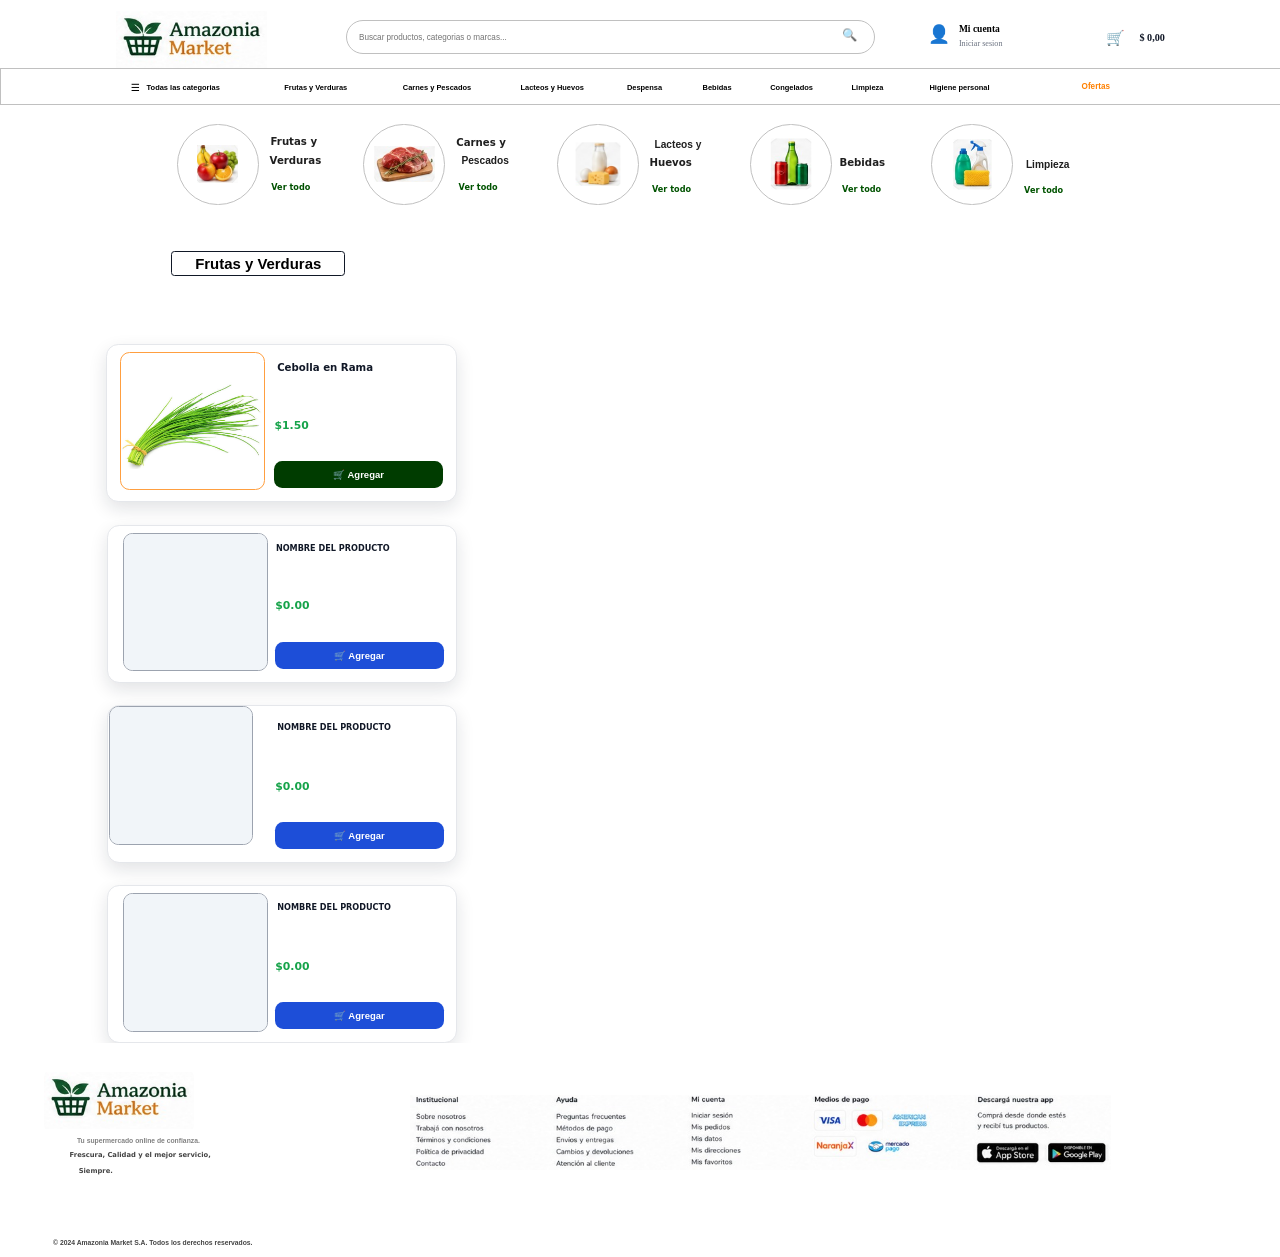
==== commit 3b0a1eb0: "v" ====
--- a/apartado-apartado-2.html
+++ b/apartado-apartado-2.html
@@ -39,31 +39,31 @@
 </style>
 </head>
 <body class="">
-<div class="view only-pc"><section class="block" style="min-height:165px;background:#ffffff;"><div class="wrap" style="justify-content:center;"><div class="inner" style="width:100%;max-width:1886px;min-height:165px;position:relative;"><a href="index.html" class="plain"><div class="el logo logo" style="left:7.0000%;top:10.0000%;width:300px;height:85px;border-radius:13px 13px 13px 13px;color:#ffffff;font-size:15px;font-family:'Segoe UI',system-ui,sans-serif;background:rgba(255,255,255,0.22);backdrop-filter:blur(10px);-webkit-backdrop-filter:blur(10px);border:0 !important;outline:none;"><img src="assets/whatsapp-image-2026-08-26-at-11-25-01-pm.jpeg" alt="logo" style="transform:scale(1.00)"></div></a><div class="el search" style="left:27.0200%;top:18.1800%;width:780px;height:50px;border-radius:999px 999px 999px 999px;color:#808080;font-size:12px;font-family:'Segoe UI',system-ui,sans-serif;background:#ffffff;border:0.70px solid #c0c0c0;"><input type="text" placeholder="Buscar productos, categorias o marcas..." style="font-size:12px;color:#808080"></div><div data-search="1" class="el btn" style="left:65.2700%;top:19.3900%;width:40px;height:40px;border-radius:999px 999px 999px 999px;color:#000000;font-size:14px;font-family:'Segoe UI',system-ui,sans-serif;background:#ffffff;border:0 !important;outline:none;cursor:pointer;"><span class="ico" style="font-size:18px">🔍</span></div><div class="el mqbar mq" style="left:0.0000%;top:61.0000%;width:2000px;height:54px;border-radius:0px 0px 0px 0px;color:#ffffff;font-size:18px;font-family:'Segoe UI',system-ui,sans-serif;background:#ffffff;border:0.74px solid #c0c0c0;"><div class="mq-track" style="animation-duration:9s"><span style="padding:0 45px"></span><span style="padding:0 45px"></span><span style="padding:0 45px"></span><span style="padding:0 45px"></span><span style="padding:0 45px"></span><span style="padding:0 45px"></span><span style="padding:0 45px"></span><span style="padding:0 45px"></span><span style="padding:0 45px"></span><span style="padding:0 45px"></span><span style="padding:0 45px"></span><span style="padding:0 45px"></span></div></div><div data-menubtn="1" class="el btn" style="left:8.3900%;top:64.2400%;width:200px;height:46px;border-radius:999px 999px 999px 999px;color:#000000;font-size:11px;font-family:'Arial',system-ui,sans-serif;background:#ffffff;cursor:pointer;"><span class="ico" style="font-size:15px">☰</span><span>Todas las categorias</span></div><div class="el text" style="left:20.9300%;top:70.3000%;width:141px;height:26px;border-radius:0px 0px 0px 0px;color:#000000;font-size:11px;font-family:'Arial',system-ui,sans-serif;background:rgba(255,255,255,0.22);backdrop-filter:blur(10px);-webkit-backdrop-filter:blur(10px);border:0 !important;outline:none;">Frutas y Verduras</div><div class="el text" style="left:30.4300%;top:64.2400%;width:140px;height:46px;border-radius:0px 0px 0px 0px;color:#000000;font-size:11px;font-family:'Arial',system-ui,sans-serif;background:rgba(255,255,255,0.22);backdrop-filter:blur(10px);-webkit-backdrop-filter:blur(10px);border:0 !important;outline:none;">Carnes y Pescados</div><div class="el text" style="left:39.5600%;top:70.3000%;width:135px;height:26px;border-radius:7px 7px 7px 7px;color:#000000;font-size:11px;font-family:'Arial',system-ui,sans-serif;background:rgba(255,255,255,0.22);backdrop-filter:blur(10px);-webkit-backdrop-filter:blur(10px);border:0 !important;outline:none;">Lacteos y Huevos</div><div class="el text" style="left:46.6400%;top:64.2400%;width:140px;height:46px;border-radius:0px 0px 0px 0px;color:#000000;font-size:11px;font-family:'Arial',system-ui,sans-serif;background:rgba(255,255,255,0.22);backdrop-filter:blur(10px);-webkit-backdrop-filter:blur(10px);border:0 !important;outline:none;">Despensa</div><div class="el text" style="left:52.3100%;top:64.2400%;width:140px;height:46px;border-radius:0px 0px 0px 0px;color:#000000;font-size:11px;font-family:'Arial',system-ui,sans-serif;background:rgba(255,255,255,0.22);backdrop-filter:blur(10px);-webkit-backdrop-filter:blur(10px);border:0 !important;outline:none;">Bebidas</div><div class="el text" style="left:58.1300%;top:64.2400%;width:140px;height:46px;border-radius:0px 0px 0px 0px;color:#000000;font-size:11px;font-family:'Arial',system-ui,sans-serif;background:rgba(255,255,255,0.22);backdrop-filter:blur(10px);-webkit-backdrop-filter:blur(10px);border:0 !important;outline:none;">Congelados</div><div class="el text" style="left:71.2500%;top:64.2400%;width:140px;height:46px;border-radius:0px 0px 0px 0px;color:#000000;font-size:11px;font-family:'Arial',system-ui,sans-serif;background:rgba(255,255,255,0.22);backdrop-filter:blur(10px);-webkit-backdrop-filter:blur(10px);border:0 !important;outline:none;">Higiene personal</div><div class="el cartbtn" data-cartbtn="1" data-tpl="3" data-cur="$" data-drop="0" style="left:85.9491%;top:19.3939%;width:190px;height:52px;border-radius:999px 999px 999px 999px;color:#111827;font-size:13px;font-family:'Segoe UI',system-ui,sans-serif;background:#ffffff;border:0 !important;outline:none;"><span class="cico" style="left:10px;top:50%;margin-top:-13px;font-size:22px;color:#111827"><span class="ico" style="font-size:22px">🛒</span></span><span class="cbadge2" style="left:28px;top:50%;margin-top:-22px;width:20px;height:20px;background:#0f7a3d;color:#ffffff;font-size:11px"></span><span class="ctotal" style="left:59px;top:50%;margin-top:-10px;font-size:15px;color:#111827;font-family:Segoe UI">$ 0.00</span><div class="cdrop"></div></div><div class="el text" style="left:81.9000%;top:66.0600%;width:140px;height:37px;border-radius:0px 0px 0px 0px;color:#ff8000;font-size:12px;font-family:'Arial',system-ui,sans-serif;background:rgba(255,255,255,0.22);backdrop-filter:blur(10px);-webkit-backdrop-filter:blur(10px);border:0 !important;outline:none;">Ofertas</div><div class="el accbtn" data-accbtn="1" style="left:72.0000%;top:16.0000%;width:190px;height:56px;border-radius:8px 8px 8px 8px;color:#000000;font-size:14px;font-family:'Segoe UI',system-ui,sans-serif;background:#ffffff;"><span class="aico" style="left:10px;top:50%;margin-top:-16px;font-size:26px;color:#000000"><span class="ico" style="font-size:26px">👤</span></span><span class="atitle" style="left:55px;top:50%;margin-top:-18px;font-size:14px;color:#000000;font-family:Segoe UI">Mi cuenta</span><span class="asub" style="left:55px;top:50%;margin-top:4px;font-size:12px;color:#6b7280;font-family:Segoe UI">Iniciar sesion</span></div><div class="el text" style="left:64.0600%;top:64.2400%;width:140px;height:46px;border-radius:0px 0px 0px 0px;color:#000000;font-size:11px;font-family:'Arial',system-ui,sans-serif;background:rgba(255,255,255,0.22);backdrop-filter:blur(10px);-webkit-backdrop-filter:blur(10px);border:0 !important;outline:none;">Limpieza</div></div></div></section><section class="block" style="min-height:170px;background:#ffffff;"><div class="wrap" style="justify-content:center;"><div class="inner" style="width:100%;max-width:1886px;min-height:170px;position:relative;"><div class="el logo photo" style="left:13.8500%;top:10.0000%;width:120px;height:120px;border-radius:999px 999px 999px 999px;color:#111827;font-size:14px;font-family:'Segoe UI',system-ui,sans-serif;background:rgba(255,255,255,0.22);backdrop-filter:blur(10px);-webkit-backdrop-filter:blur(10px);border:2.00px solid #c0c0c0;overflow:hidden;"><img src="assets/whatsapp-image-2026-08-27-at-12-25-51-am.jpeg" alt="logo" style="transform:scale(0.65)"></div><div class="el text" style="left:20.5700%;top:20.0000%;width:90px;height:20px;border-radius:0px 0px 0px 0px;color:#202020;font-size:15px;font-family:'Segoe UI',system-ui,sans-serif;background:rgba(255,255,255,0.22);backdrop-filter:blur(10px);-webkit-backdrop-filter:blur(10px);border:0 !important;outline:none;">Frutas y</div><div class="el text" style="left:20.8300%;top:35.8800%;width:85px;height:20px;border-radius:0px 0px 0px 0px;color:#1f1f1f;font-size:15px;font-family:'Segoe UI',system-ui,sans-serif;background:rgba(255,255,255,0.22);backdrop-filter:blur(10px);-webkit-backdrop-filter:blur(10px);border:0 !important;outline:none;">Verduras</div><div class="el text" style="left:20.5196%;top:55.8824%;width:85px;height:30px;border-radius:0px 0px 0px 0px;color:#005100;font-size:12px;font-family:'Tahoma',system-ui,sans-serif;background:rgba(255,255,255,0.22);backdrop-filter:blur(10px);-webkit-backdrop-filter:blur(10px);border:0 !important;outline:none;">Ver todo</div><div class="el logo photo" style="left:58.6000%;top:10.0000%;width:120px;height:120px;border-radius:999px 999px 999px 999px;color:#111827;font-size:14px;font-family:'Segoe UI',system-ui,sans-serif;background:rgba(255,255,255,0.22);backdrop-filter:blur(10px);-webkit-backdrop-filter:blur(10px);border:2.00px solid #c0c0c0;overflow:hidden;"><img src="assets/whatsapp-image-2026-08-27-at-5-06-15-pm.jpeg" alt="logo" style="transform:scale(0.75)"></div><div class="el text" style="left:50.5800%;top:22.3500%;width:90px;height:20px;border-radius:0px 0px 0px 0px;color:#202020;font-size:15px;font-family:'Arial',system-ui,sans-serif;background:rgba(255,255,255,0.22);backdrop-filter:blur(10px);-webkit-backdrop-filter:blur(10px);border:0 !important;outline:none;">Lacteos y</div><div class="el text" style="left:50.0000%;top:35.8800%;width:90px;height:26px;border-radius:0px 0px 0px 0px;color:#1f1f1f;font-size:15px;font-family:'Segoe UI',system-ui,sans-serif;background:rgba(255,255,255,0.22);backdrop-filter:blur(10px);-webkit-backdrop-filter:blur(10px);border:0 !important;outline:none;">Huevos</div><div class="el text" style="left:50.2121%;top:48.8235%;width:85px;height:60px;border-radius:0px 0px 0px 0px;color:#005300;font-size:12px;font-family:'Tahoma',system-ui,sans-serif;background:rgba(255,255,255,0.22);backdrop-filter:blur(10px);-webkit-backdrop-filter:blur(10px);border:0 !important;outline:none;">Ver todo</div><div class="el logo photo" style="left:28.3800%;top:10.0000%;width:120px;height:120px;border-radius:999px 999px 999px 999px;color:#111827;font-size:14px;font-family:'Segoe UI',system-ui,sans-serif;background:rgba(255,255,255,0.22);backdrop-filter:blur(10px);-webkit-backdrop-filter:blur(10px);border:2.00px solid #c0c0c0;overflow:hidden;"><img src="assets/whatsapp-image-2026-08-27-at-5-05-43-pm.jpeg" alt="logo" style="transform:scale(0.85)"></div><div class="el text" style="left:35.2000%;top:20.5900%;width:90px;height:20px;border-radius:0px 0px 0px 0px;color:#202020;font-size:15px;font-family:'Segoe UI',system-ui,sans-serif;background:rgba(255,255,255,0.22);backdrop-filter:blur(10px);-webkit-backdrop-filter:blur(10px);border:0 !important;outline:none;">Carnes y</div><div class="el text" style="left:35.5200%;top:35.8800%;width:90px;height:20px;border-radius:0px 0px 0px 0px;color:#1f1f1f;font-size:15px;font-family:'Arial',system-ui,sans-serif;background:rgba(255,255,255,0.22);backdrop-filter:blur(10px);-webkit-backdrop-filter:blur(10px);border:0 !important;outline:none;">Pescados</div><div class="el text" style="left:35.1007%;top:58.8235%;width:85px;height:20px;border-radius:0px 0px 0px 0px;color:#005300;font-size:12px;font-family:'Tahoma',system-ui,sans-serif;background:rgba(255,255,255,0.22);backdrop-filter:blur(10px);-webkit-backdrop-filter:blur(10px);border:0 !important;outline:none;">Ver todo</div><div class="el logo photo" style="left:43.5500%;top:10.0000%;width:120px;height:120px;border-radius:999px 999px 999px 999px;color:#111827;font-size:14px;font-family:'Segoe UI',system-ui,sans-serif;background:rgba(255,255,255,0.22);backdrop-filter:blur(10px);-webkit-backdrop-filter:blur(10px);border:2.00px solid #c0c0c0;overflow:hidden;"><img src="assets/whatsapp-image-2026-08-27-at-5-05-59-pm.jpeg" alt="logo" style="transform:scale(0.70)"></div><div class="el text" style="left:65.1100%;top:38.2400%;width:85px;height:20px;border-radius:0px 0px 0px 0px;color:#1f1f1f;font-size:15px;font-family:'Segoe UI',system-ui,sans-serif;background:rgba(255,255,255,0.22);backdrop-filter:blur(10px);-webkit-backdrop-filter:blur(10px);border:0 !important;outline:none;">Bebidas</div><div class="el text" style="left:65.0600%;top:61.1800%;width:85px;height:20px;border-radius:0px 0px 0px 0px;color:#005300;font-size:12px;font-family:'Tahoma',system-ui,sans-serif;background:rgba(255,255,255,0.22);backdrop-filter:blur(10px);-webkit-backdrop-filter:blur(10px);border:0 !important;outline:none;">Ver todo</div><div class="el logo photo" style="left:72.7700%;top:10.0000%;width:120px;height:120px;border-radius:999px 999px 999px 999px;color:#111827;font-size:14px;font-family:'Segoe UI',system-ui,sans-serif;background:rgba(255,255,255,0.22);backdrop-filter:blur(10px);-webkit-backdrop-filter:blur(10px);border:2.00px solid #c0c0c0;overflow:hidden;"><img src="assets/whatsapp-image-2026-08-27-at-5-25-09-pm.jpeg" alt="logo" style="transform:scale(0.75)"></div><div class="el text" style="left:79.3300%;top:40.0000%;width:95px;height:20px;border-radius:0px 0px 0px 0px;color:#1f1f1f;font-size:15px;font-family:'Arial',system-ui,sans-serif;background:rgba(255,255,255,0.22);backdrop-filter:blur(10px);-webkit-backdrop-filter:blur(10px);border:0 !important;outline:none;">Limpieza</div><div class="el text" style="left:79.2800%;top:61.7600%;width:85px;height:20px;border-radius:0px 0px 0px 0px;color:#005300;font-size:12px;font-family:'Tahoma',system-ui,sans-serif;background:rgba(255,255,255,0.22);backdrop-filter:blur(10px);-webkit-backdrop-filter:blur(10px);border:0 !important;outline:none;">Ver todo</div></div></div></section><section class="block" style="min-height:1202px;background:#ffffff;"><div class="wrap" style="justify-content:center;"><div class="inner" style="width:100%;max-width:1886px;min-height:1202px;position:relative;"><div class="prods">
+<div class="view only-pc"><section class="block" style="min-height:165px;background:#ffffff;"><div class="wrap" style="justify-content:center;"><div class="inner" style="width:100%;max-width:1886px;min-height:165px;position:relative;"><a href="index.html" class="plain"><div class="el logo logo" style="left:7.0000%;top:10.0000%;width:300px;height:85px;border-radius:13px 13px 13px 13px;color:#ffffff;font-size:15px;font-family:'Segoe UI',system-ui,sans-serif;background:rgba(255,255,255,0.22);backdrop-filter:blur(10px);-webkit-backdrop-filter:blur(10px);border:0 !important;outline:none;"><img src="assets/whatsapp-image-2026-08-26-at-11-25-01-pm.jpeg" alt="logo" style="transform:scale(1.00)"></div></a><div class="el search" style="left:27.0200%;top:18.1800%;width:780px;height:50px;border-radius:999px 999px 999px 999px;color:#808080;font-size:12px;font-family:'Segoe UI',system-ui,sans-serif;background:#ffffff;border:0.70px solid #c0c0c0;"><input type="text" placeholder="Buscar productos, categorias o marcas..." style="font-size:12px;color:#808080"></div><div data-search="1" class="el btn" style="left:65.2700%;top:19.3900%;width:40px;height:40px;border-radius:999px 999px 999px 999px;color:#000000;font-size:14px;font-family:'Segoe UI',system-ui,sans-serif;background:#ffffff;border:0 !important;outline:none;cursor:pointer;"><span class="ico" style="font-size:18px">🔍</span></div><div class="el mqbar mq" style="left:0.0000%;top:61.0000%;width:2000px;height:54px;border-radius:0px 0px 0px 0px;color:#ffffff;font-size:18px;font-family:'Segoe UI',system-ui,sans-serif;background:#ffffff;border:0.74px solid #c0c0c0;"><div class="mq-track" style="animation-duration:9s"><span style="padding:0 45px"></span><span style="padding:0 45px"></span><span style="padding:0 45px"></span><span style="padding:0 45px"></span><span style="padding:0 45px"></span><span style="padding:0 45px"></span><span style="padding:0 45px"></span><span style="padding:0 45px"></span><span style="padding:0 45px"></span><span style="padding:0 45px"></span><span style="padding:0 45px"></span><span style="padding:0 45px"></span></div></div><div data-menubtn="1" class="el btn" style="left:8.3900%;top:64.2400%;width:200px;height:46px;border-radius:999px 999px 999px 999px;color:#000000;font-size:11px;font-family:'Arial',system-ui,sans-serif;background:#ffffff;cursor:pointer;"><span class="ico" style="font-size:15px">☰</span><span>Todas las categorias</span></div><div class="el text" style="left:20.9300%;top:70.3000%;width:141px;height:26px;border-radius:0px 0px 0px 0px;color:#000000;font-size:11px;font-family:'Arial',system-ui,sans-serif;background:rgba(255,255,255,0.22);backdrop-filter:blur(10px);-webkit-backdrop-filter:blur(10px);border:0 !important;outline:none;">Frutas y Verduras</div><div class="el text" style="left:30.4300%;top:64.2400%;width:140px;height:46px;border-radius:0px 0px 0px 0px;color:#000000;font-size:11px;font-family:'Arial',system-ui,sans-serif;background:rgba(255,255,255,0.22);backdrop-filter:blur(10px);-webkit-backdrop-filter:blur(10px);border:0 !important;outline:none;">Carnes y Pescados</div><div class="el text" style="left:39.5600%;top:70.3000%;width:135px;height:26px;border-radius:7px 7px 7px 7px;color:#000000;font-size:11px;font-family:'Arial',system-ui,sans-serif;background:rgba(255,255,255,0.22);backdrop-filter:blur(10px);-webkit-backdrop-filter:blur(10px);border:0 !important;outline:none;">Lacteos y Huevos</div><div class="el text" style="left:46.6400%;top:64.2400%;width:140px;height:46px;border-radius:0px 0px 0px 0px;color:#000000;font-size:11px;font-family:'Arial',system-ui,sans-serif;background:rgba(255,255,255,0.22);backdrop-filter:blur(10px);-webkit-backdrop-filter:blur(10px);border:0 !important;outline:none;">Despensa</div><div class="el text" style="left:52.3100%;top:64.2400%;width:140px;height:46px;border-radius:0px 0px 0px 0px;color:#000000;font-size:11px;font-family:'Arial',system-ui,sans-serif;background:rgba(255,255,255,0.22);backdrop-filter:blur(10px);-webkit-backdrop-filter:blur(10px);border:0 !important;outline:none;">Bebidas</div><div class="el text" style="left:58.1300%;top:64.2400%;width:140px;height:46px;border-radius:0px 0px 0px 0px;color:#000000;font-size:11px;font-family:'Arial',system-ui,sans-serif;background:rgba(255,255,255,0.22);backdrop-filter:blur(10px);-webkit-backdrop-filter:blur(10px);border:0 !important;outline:none;">Congelados</div><div class="el text" style="left:71.2500%;top:64.2400%;width:140px;height:46px;border-radius:0px 0px 0px 0px;color:#000000;font-size:11px;font-family:'Arial',system-ui,sans-serif;background:rgba(255,255,255,0.22);backdrop-filter:blur(10px);-webkit-backdrop-filter:blur(10px);border:0 !important;outline:none;">Higiene personal</div><div class="el cartbtn" data-cartbtn="1" data-tpl="3" data-cur="$" data-drop="0" style="left:85.8900%;top:19.3900%;width:190px;height:52px;border-radius:999px 999px 999px 999px;color:#111827;font-size:13px;font-family:'Segoe UI',system-ui,sans-serif;background:#ffffff;border:0 !important;outline:none;"><span class="cico" style="left:10px;top:50%;margin-top:-13px;font-size:22px;color:#111827"><span class="ico" style="font-size:22px">🛒</span></span><span class="cbadge2" style="left:28px;top:50%;margin-top:-22px;width:20px;height:20px;background:#0f7a3d;color:#ffffff;font-size:11px"></span><span class="ctotal" style="left:59px;top:50%;margin-top:-10px;font-size:15px;color:#111827;font-family:Segoe UI">$ 0.00</span><div class="cdrop"></div></div><div class="el text" style="left:81.9000%;top:66.0600%;width:140px;height:37px;border-radius:0px 0px 0px 0px;color:#ff8000;font-size:12px;font-family:'Arial',system-ui,sans-serif;background:rgba(255,255,255,0.22);backdrop-filter:blur(10px);-webkit-backdrop-filter:blur(10px);border:0 !important;outline:none;">Ofertas</div><div class="el accbtn" data-accbtn="1" style="left:72.0000%;top:16.0000%;width:190px;height:56px;border-radius:8px 8px 8px 8px;color:#000000;font-size:14px;font-family:'Segoe UI',system-ui,sans-serif;background:#ffffff;"><span class="aico" style="left:10px;top:50%;margin-top:-16px;font-size:26px;color:#000000"><span class="ico" style="font-size:26px">👤</span></span><span class="atitle" style="left:55px;top:50%;margin-top:-18px;font-size:14px;color:#000000;font-family:Segoe UI">Mi cuenta</span><span class="asub" style="left:55px;top:50%;margin-top:4px;font-size:12px;color:#6b7280;font-family:Segoe UI">Iniciar sesion</span></div><div class="el text" style="left:64.0600%;top:64.2400%;width:140px;height:46px;border-radius:0px 0px 0px 0px;color:#000000;font-size:11px;font-family:'Arial',system-ui,sans-serif;background:rgba(255,255,255,0.22);backdrop-filter:blur(10px);-webkit-backdrop-filter:blur(10px);border:0 !important;outline:none;">Limpieza</div></div></div></section><section class="block" style="min-height:170px;background:#ffffff;"><div class="wrap" style="justify-content:center;"><div class="inner" style="width:100%;max-width:1886px;min-height:170px;position:relative;"><div class="el logo photo" style="left:13.8500%;top:10.0000%;width:120px;height:120px;border-radius:999px 999px 999px 999px;color:#111827;font-size:14px;font-family:'Segoe UI',system-ui,sans-serif;background:rgba(255,255,255,0.22);backdrop-filter:blur(10px);-webkit-backdrop-filter:blur(10px);border:2.00px solid #c0c0c0;overflow:hidden;"><img src="assets/whatsapp-image-2026-08-27-at-12-25-51-am.jpeg" alt="logo" style="transform:scale(0.65)"></div><div class="el text" style="left:20.5700%;top:20.0000%;width:90px;height:20px;border-radius:0px 0px 0px 0px;color:#202020;font-size:15px;font-family:'Segoe UI',system-ui,sans-serif;background:rgba(255,255,255,0.22);backdrop-filter:blur(10px);-webkit-backdrop-filter:blur(10px);border:0 !important;outline:none;">Frutas y</div><div class="el text" style="left:20.8300%;top:35.8800%;width:85px;height:20px;border-radius:0px 0px 0px 0px;color:#1f1f1f;font-size:15px;font-family:'Segoe UI',system-ui,sans-serif;background:rgba(255,255,255,0.22);backdrop-filter:blur(10px);-webkit-backdrop-filter:blur(10px);border:0 !important;outline:none;">Verduras</div><div class="el logo photo" style="left:58.6000%;top:10.0000%;width:120px;height:120px;border-radius:999px 999px 999px 999px;color:#111827;font-size:14px;font-family:'Segoe UI',system-ui,sans-serif;background:rgba(255,255,255,0.22);backdrop-filter:blur(10px);-webkit-backdrop-filter:blur(10px);border:2.00px solid #c0c0c0;overflow:hidden;"><img src="assets/whatsapp-image-2026-08-27-at-5-06-15-pm.jpeg" alt="logo" style="transform:scale(0.75)"></div><div class="el text" style="left:50.5800%;top:22.3500%;width:90px;height:20px;border-radius:0px 0px 0px 0px;color:#202020;font-size:15px;font-family:'Arial',system-ui,sans-serif;background:rgba(255,255,255,0.22);backdrop-filter:blur(10px);-webkit-backdrop-filter:blur(10px);border:0 !important;outline:none;">Lacteos y</div><div class="el text" style="left:50.0000%;top:35.8800%;width:90px;height:26px;border-radius:0px 0px 0px 0px;color:#1f1f1f;font-size:15px;font-family:'Segoe UI',system-ui,sans-serif;background:rgba(255,255,255,0.22);backdrop-filter:blur(10px);-webkit-backdrop-filter:blur(10px);border:0 !important;outline:none;">Huevos</div><div class="el text" style="left:50.2100%;top:48.8200%;width:85px;height:60px;border-radius:0px 0px 0px 0px;color:#005300;font-size:12px;font-family:'Tahoma',system-ui,sans-serif;background:rgba(255,255,255,0.22);backdrop-filter:blur(10px);-webkit-backdrop-filter:blur(10px);border:0 !important;outline:none;">Ver todo</div><div class="el logo photo" style="left:28.3800%;top:10.0000%;width:120px;height:120px;border-radius:999px 999px 999px 999px;color:#111827;font-size:14px;font-family:'Segoe UI',system-ui,sans-serif;background:rgba(255,255,255,0.22);backdrop-filter:blur(10px);-webkit-backdrop-filter:blur(10px);border:2.00px solid #c0c0c0;overflow:hidden;"><img src="assets/whatsapp-image-2026-08-27-at-5-05-43-pm.jpeg" alt="logo" style="transform:scale(0.85)"></div><div class="el text" style="left:35.2000%;top:20.5900%;width:90px;height:20px;border-radius:0px 0px 0px 0px;color:#202020;font-size:15px;font-family:'Segoe UI',system-ui,sans-serif;background:rgba(255,255,255,0.22);backdrop-filter:blur(10px);-webkit-backdrop-filter:blur(10px);border:0 !important;outline:none;">Carnes y</div><div class="el text" style="left:35.5200%;top:35.8800%;width:90px;height:20px;border-radius:0px 0px 0px 0px;color:#1f1f1f;font-size:15px;font-family:'Arial',system-ui,sans-serif;background:rgba(255,255,255,0.22);backdrop-filter:blur(10px);-webkit-backdrop-filter:blur(10px);border:0 !important;outline:none;">Pescados</div><div class="el text" style="left:35.1000%;top:58.8200%;width:85px;height:20px;border-radius:0px 0px 0px 0px;color:#005300;font-size:12px;font-family:'Tahoma',system-ui,sans-serif;background:rgba(255,255,255,0.22);backdrop-filter:blur(10px);-webkit-backdrop-filter:blur(10px);border:0 !important;outline:none;">Ver todo</div><div class="el logo photo" style="left:43.5500%;top:10.0000%;width:120px;height:120px;border-radius:999px 999px 999px 999px;color:#111827;font-size:14px;font-family:'Segoe UI',system-ui,sans-serif;background:rgba(255,255,255,0.22);backdrop-filter:blur(10px);-webkit-backdrop-filter:blur(10px);border:2.00px solid #c0c0c0;overflow:hidden;"><img src="assets/whatsapp-image-2026-08-27-at-5-05-59-pm.jpeg" alt="logo" style="transform:scale(0.70)"></div><div class="el text" style="left:65.1100%;top:38.2400%;width:85px;height:20px;border-radius:0px 0px 0px 0px;color:#1f1f1f;font-size:15px;font-family:'Segoe UI',system-ui,sans-serif;background:rgba(255,255,255,0.22);backdrop-filter:blur(10px);-webkit-backdrop-filter:blur(10px);border:0 !important;outline:none;">Bebidas</div><div class="el text" style="left:65.0600%;top:61.1800%;width:85px;height:20px;border-radius:0px 0px 0px 0px;color:#005300;font-size:12px;font-family:'Tahoma',system-ui,sans-serif;background:rgba(255,255,255,0.22);backdrop-filter:blur(10px);-webkit-backdrop-filter:blur(10px);border:0 !important;outline:none;">Ver todo</div><div class="el logo photo" style="left:72.7700%;top:10.0000%;width:120px;height:120px;border-radius:999px 999px 999px 999px;color:#111827;font-size:14px;font-family:'Segoe UI',system-ui,sans-serif;background:rgba(255,255,255,0.22);backdrop-filter:blur(10px);-webkit-backdrop-filter:blur(10px);border:2.00px solid #c0c0c0;overflow:hidden;"><img src="assets/whatsapp-image-2026-08-27-at-5-25-09-pm.jpeg" alt="logo" style="transform:scale(0.75)"></div><div class="el text" style="left:79.3300%;top:40.0000%;width:95px;height:20px;border-radius:0px 0px 0px 0px;color:#1f1f1f;font-size:15px;font-family:'Arial',system-ui,sans-serif;background:rgba(255,255,255,0.22);backdrop-filter:blur(10px);-webkit-backdrop-filter:blur(10px);border:0 !important;outline:none;">Limpieza</div><div class="el text" style="left:79.2800%;top:61.7600%;width:85px;height:20px;border-radius:0px 0px 0px 0px;color:#005300;font-size:12px;font-family:'Tahoma',system-ui,sans-serif;background:rgba(255,255,255,0.22);backdrop-filter:blur(10px);-webkit-backdrop-filter:blur(10px);border:0 !important;outline:none;">Ver todo</div><a href="apartado-apartado-2.html" class="plain textlink"><div class="el text" style="left:20.4666%;top:47.6471%;width:85px;height:60px;border-radius:0px 0px 0px 0px;color:#005100;font-size:12px;font-family:'Tahoma',system-ui,sans-serif;background:rgba(255,255,255,0.22);backdrop-filter:blur(10px);-webkit-backdrop-filter:blur(10px);border:0 !important;outline:none;">Ver todo</div></a></div></div></section><section class="block" style="min-height:1202px;background:#ffffff;"><div class="wrap" style="justify-content:center;"><div class="inner" style="width:100%;max-width:1886px;min-height:1202px;position:relative;"><div class="prods abs"><div class="prodpos" style="left:8.3200%;top:172px">
       <article class="prod" style="width:516px;height:233px;background:#ffffff;border-radius:18px;border:1px solid #e5e7eb;">
         <div class="p-img" style="left:19px;top:10px;width:213px;height:204px;border:2px solid #ff9f40;border-radius:14px;"><img src="assets/images--4.jpg" alt="Cebolla en Rama"></div>
         <h4 style="left:250px;top:25px;font-size:15px;color:#111827;">Cebolla en Rama</h4>
         <p class="price" style="left:246px;top:110px;font-size:16px;color:#16a34a;">$1.50</p>
         <button class="pbtn addcart" data-name="Cebolla en Rama" data-price="$1.50" data-img="assets/images--4.jpg" style="left:245px;top:171px;width:250px;height:40px;background:#003c00;color:#ffffff;border-radius:12px;font-size:14px;">🛒 Agregar</button>
-      </article>
+      </article></div><div class="prodpos" style="left:8.3800%;top:438px">
       <article class="prod" style="width:516px;height:233px;background:#ffffff;border-radius:18px;border:1px solid #e5e7eb;">
         <div class="p-img" style="left:22px;top:11px;width:213px;height:204px;border:2px solid #9ca3af;border-radius:14px;"><div class="ph"></div></div>
         <h4 style="left:247px;top:27px;font-size:12px;color:#111827;">NOMBRE DEL PRODUCTO</h4>
         <p class="price" style="left:246px;top:110px;font-size:16px;color:#16a34a;">$0.00</p>
         <button class="pbtn addcart" data-name="NOMBRE DEL PRODUCTO" data-price="$0.00" data-img="" style="left:245px;top:171px;width:250px;height:40px;background:#1d4ed8;color:#ffffff;border-radius:12px;font-size:14px;">🛒 Agregar</button>
-      </article>
+      </article></div><div class="prodpos" style="left:8.3800%;top:704px">
       <article class="prod" style="width:516px;height:233px;background:#ffffff;border-radius:18px;border:1px solid #e5e7eb;">
         <div class="p-img" style="left:1px;top:0px;width:213px;height:204px;border:2px solid #9ca3af;border-radius:14px;"><div class="ph"></div></div>
         <h4 style="left:249px;top:25px;font-size:12px;color:#111827;">NOMBRE DEL PRODUCTO</h4>
         <p class="price" style="left:246px;top:110px;font-size:16px;color:#16a34a;">$0.00</p>
         <button class="pbtn addcart" data-name="NOMBRE DEL PRODUCTO" data-price="$0.00" data-img="" style="left:245px;top:171px;width:250px;height:40px;background:#1d4ed8;color:#ffffff;border-radius:12px;font-size:14px;">🛒 Agregar</button>
-      </article>
+      </article></div><div class="prodpos" style="left:8.3800%;top:969px">
       <article class="prod" style="width:516px;height:233px;background:#ffffff;border-radius:18px;border:1px solid #e5e7eb;">
         <div class="p-img" style="left:22px;top:11px;width:213px;height:204px;border:2px solid #9ca3af;border-radius:14px;"><div class="ph"></div></div>
         <h4 style="left:249px;top:25px;font-size:12px;color:#111827;">NOMBRE DEL PRODUCTO</h4>
         <p class="price" style="left:246px;top:110px;font-size:16px;color:#16a34a;">$0.00</p>
         <button class="pbtn addcart" data-name="NOMBRE DEL PRODUCTO" data-price="$0.00" data-img="" style="left:245px;top:171px;width:250px;height:40px;background:#1d4ed8;color:#ffffff;border-radius:12px;font-size:14px;">🛒 Agregar</button>
-      </article></div><div class="el text" style="left:13.5737%;top:0.0000%;width:257px;height:37px;border-radius:5px 5px 5px 5px;color:#000000;font-size:22px;font-family:'Arial',system-ui,sans-serif;background:rgba(255,255,255,0.22);backdrop-filter:blur(10px);-webkit-backdrop-filter:blur(10px);border:2.00px solid #111827;">Frutas y Verduras</div></div></div></section><section class="block" style="min-height:315px;background:#ffffff;"><div class="wrap" style="justify-content:center;"><div class="inner" style="width:100%;max-width:1886px;min-height:315px;position:relative;"><div class="el logo logo" style="left:3.4600%;top:11.1100%;width:220px;height:100px;border-radius:16px 16px 16px 16px;color:#ffffff;font-size:15px;font-family:'Segoe UI',system-ui,sans-serif;background:transparent;border:0!important;box-shadow:none!important;backdrop-filter:none;"><img src="assets/whatsapp-image-2026-08-26-at-11-25-01-pm.jpeg" alt="logo" style="transform:scale(1.00)"></div><div class="el text" style="left:3.9200%;top:41.2700%;width:260px;height:26px;border-radius:0px 0px 0px 0px;color:#808080;font-size:10px;font-family:'Arial',system-ui,sans-serif;background:rgba(255,255,255,0.22);backdrop-filter:blur(10px);-webkit-backdrop-filter:blur(10px);border:0 !important;outline:none;">Tu supermercado online de confianza.</div><div class="el text" style="left:3.0000%;top:49.0000%;width:300px;height:20px;border-radius:0px 0px 0px 0px;color:#444444;font-size:10px;font-family:'Tahoma',system-ui,sans-serif;background:rgba(255,255,255,0.22);backdrop-filter:blur(10px);-webkit-backdrop-filter:blur(10px);border:0 !important;outline:none;">Frescura, Calidad y el mejor servicio,</div><div class="el text" style="left:5.8900%;top:57.4600%;width:60px;height:15px;border-radius:0px 0px 0px 0px;color:#484848;font-size:10px;font-family:'Tahoma',system-ui,sans-serif;background:rgba(255,255,255,0.22);backdrop-filter:blur(10px);-webkit-backdrop-filter:blur(10px);border:0 !important;outline:none;">Siempre.</div><div class="el text" style="left:1.5200%;top:87.6200%;width:393px;height:37px;border-radius:0px 0px 0px 0px;color:#444444;font-size:10px;font-family:'Arial',system-ui,sans-serif;background:rgba(255,255,255,0.22);backdrop-filter:blur(10px);-webkit-backdrop-filter:blur(10px);border:0 !important;outline:none;">© 2024 Amazonia Market S.A. Todos los derechos reservados.</div><div class="el logo photo" style="left:22.3000%;top:10.1600%;width:1400px;height:200px;border-radius:0px 0px 0px 0px;color:#111827;font-size:14px;font-family:'Segoe UI',system-ui,sans-serif;background:rgba(255,255,255,0.22);backdrop-filter:blur(10px);-webkit-backdrop-filter:blur(10px);border:0 !important;outline:none;"><img src="assets/whatsapp-image-2026-08-27-at-6-38-13-pm.jpeg" alt="logo" style="transform:scale(1.00)"></div></div></div></section></div>
+      </article></div></div><div class="el text" style="left:13.3616%;top:2.9118%;width:257px;height:37px;border-radius:5px 5px 5px 5px;color:#000000;font-size:22px;font-family:'Arial',system-ui,sans-serif;background:rgba(255,255,255,0.22);backdrop-filter:blur(10px);-webkit-backdrop-filter:blur(10px);border:2.00px solid #111827;">Frutas y Verduras</div></div></div></section><section class="block" style="min-height:315px;background:#ffffff;"><div class="wrap" style="justify-content:center;"><div class="inner" style="width:100%;max-width:1886px;min-height:315px;position:relative;"><div class="el logo logo" style="left:3.4600%;top:11.1100%;width:220px;height:100px;border-radius:16px 16px 16px 16px;color:#ffffff;font-size:15px;font-family:'Segoe UI',system-ui,sans-serif;background:transparent;border:0!important;box-shadow:none!important;backdrop-filter:none;"><img src="assets/whatsapp-image-2026-08-26-at-11-25-01-pm.jpeg" alt="logo" style="transform:scale(1.00)"></div><div class="el text" style="left:3.9200%;top:41.2700%;width:260px;height:26px;border-radius:0px 0px 0px 0px;color:#808080;font-size:10px;font-family:'Arial',system-ui,sans-serif;background:rgba(255,255,255,0.22);backdrop-filter:blur(10px);-webkit-backdrop-filter:blur(10px);border:0 !important;outline:none;">Tu supermercado online de confianza.</div><div class="el text" style="left:3.0000%;top:49.0000%;width:300px;height:20px;border-radius:0px 0px 0px 0px;color:#444444;font-size:10px;font-family:'Tahoma',system-ui,sans-serif;background:rgba(255,255,255,0.22);backdrop-filter:blur(10px);-webkit-backdrop-filter:blur(10px);border:0 !important;outline:none;">Frescura, Calidad y el mejor servicio,</div><div class="el text" style="left:5.8900%;top:57.4600%;width:60px;height:15px;border-radius:0px 0px 0px 0px;color:#484848;font-size:10px;font-family:'Tahoma',system-ui,sans-serif;background:rgba(255,255,255,0.22);backdrop-filter:blur(10px);-webkit-backdrop-filter:blur(10px);border:0 !important;outline:none;">Siempre.</div><div class="el text" style="left:1.5200%;top:87.6200%;width:393px;height:37px;border-radius:0px 0px 0px 0px;color:#444444;font-size:10px;font-family:'Arial',system-ui,sans-serif;background:rgba(255,255,255,0.22);backdrop-filter:blur(10px);-webkit-backdrop-filter:blur(10px);border:0 !important;outline:none;">© 2024 Amazonia Market S.A. Todos los derechos reservados.</div><div class="el logo photo" style="left:22.3000%;top:10.1600%;width:1400px;height:200px;border-radius:0px 0px 0px 0px;color:#111827;font-size:14px;font-family:'Segoe UI',system-ui,sans-serif;background:rgba(255,255,255,0.22);backdrop-filter:blur(10px);-webkit-backdrop-filter:blur(10px);border:0 !important;outline:none;"><img src="assets/whatsapp-image-2026-08-27-at-6-38-13-pm.jpeg" alt="logo" style="transform:scale(1.00)"></div></div></div></section></div>
 <script>window.SITE_PRODUCTS=[{"name": "NOMBRE DEL PRODUCTO", "price": "$0.00", "img": "", "page": "carrito.html"}, {"name": "Cebolla en Rama", "price": "$1.50", "img": "assets/images--4.jpg", "page": "apartado-apartado-2.html"}, {"name": "NOMBRE DEL PRODUCTO", "price": "$0.00", "img": "", "page": "apartado-apartado-2.html"}];</script>
 <script>
 
--- a/styles.css
+++ b/styles.css
@@ -105,6 +105,12 @@
 .cat .catname{display:block;margin-top:8px;font-weight:600;line-height:1.15}
 
 .prods{position:relative;display:flex;flex-wrap:wrap;gap:18px;padding:22px 26px}
+.prods.abs{position:absolute;left:0;top:0;right:0;bottom:0;display:block;padding:0;gap:0}
+.prodpos{position:absolute}
+a.plain.textlink{text-decoration:none;color:inherit;display:contents;cursor:pointer}
+a.plain.textlink .el.text{cursor:pointer}
+@media(max-width:820px){.prods.abs{position:relative;display:flex;flex-wrap:wrap;justify-content:center;gap:16px;padding:16px 12px}
+.prods.abs .prodpos{position:relative!important;left:auto!important;top:auto!important}}
 .prod{position:relative;box-shadow:0 10px 26px rgba(15,23,42,.12)}
 .p-img{position:absolute;overflow:hidden;display:flex;align-items:center;
   justify-content:center}
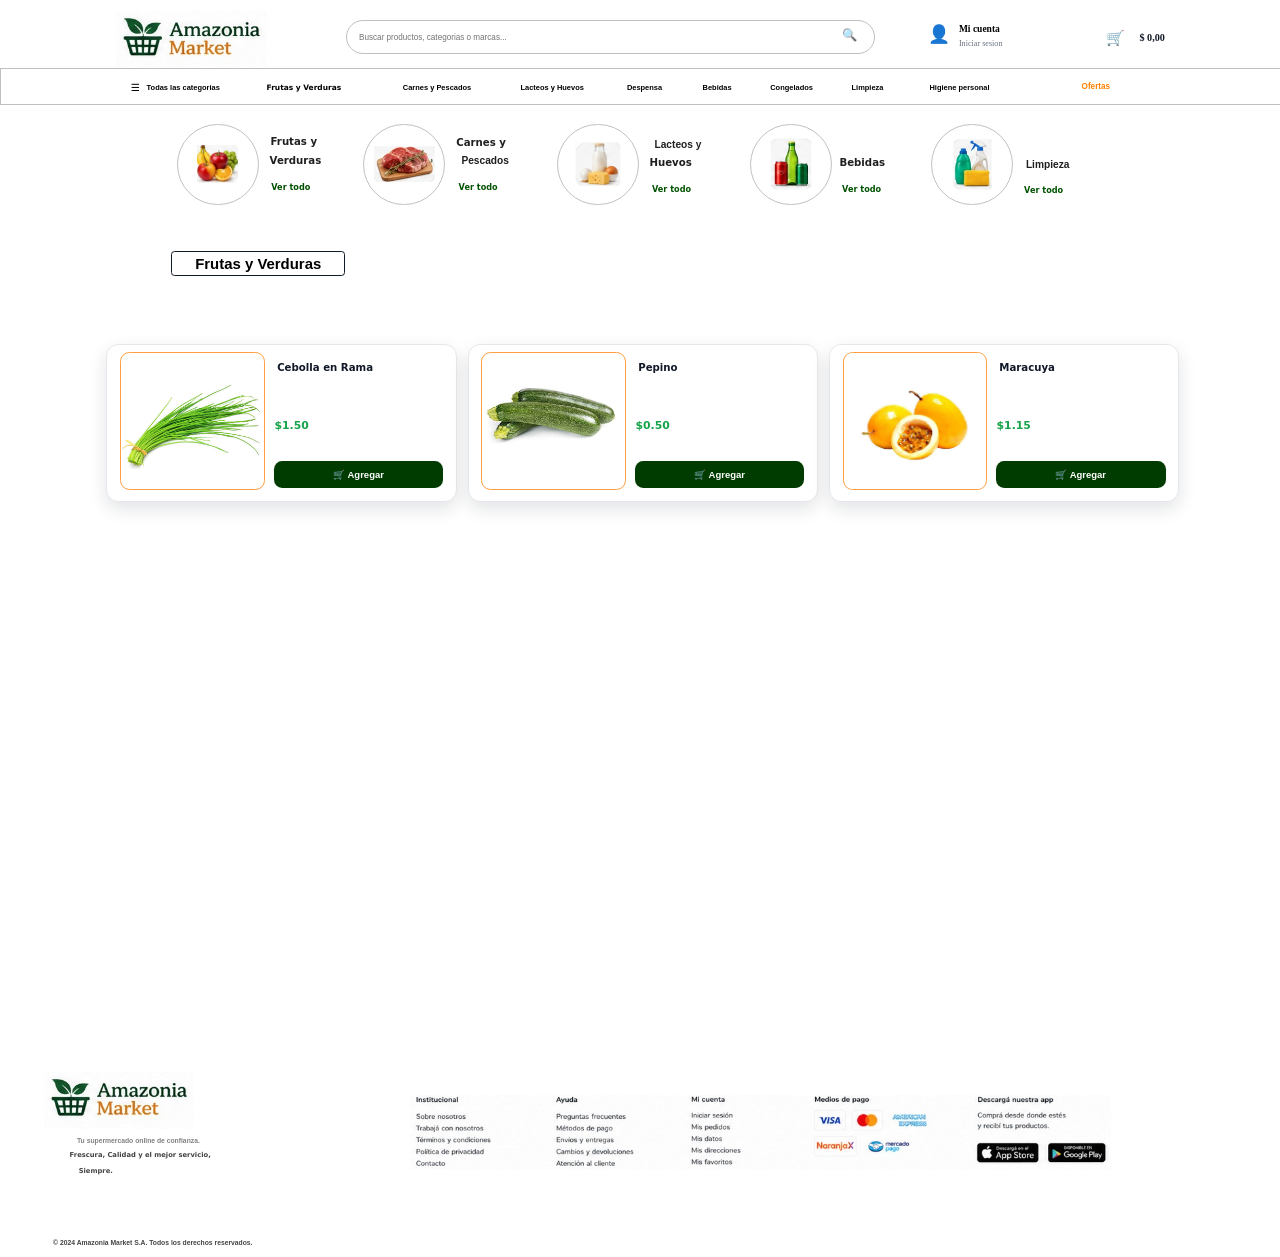
==== commit 36190dab: "s" ====
--- a/apartado-apartado-2.html
+++ b/apartado-apartado-2.html
@@ -39,32 +39,26 @@
 </style>
 </head>
 <body class="">
-<div class="view only-pc"><section class="block" style="min-height:165px;background:#ffffff;"><div class="wrap" style="justify-content:center;"><div class="inner" style="width:100%;max-width:1886px;min-height:165px;position:relative;"><a href="index.html" class="plain"><div class="el logo logo" style="left:7.0000%;top:10.0000%;width:300px;height:85px;border-radius:13px 13px 13px 13px;color:#ffffff;font-size:15px;font-family:'Segoe UI',system-ui,sans-serif;background:rgba(255,255,255,0.22);backdrop-filter:blur(10px);-webkit-backdrop-filter:blur(10px);border:0 !important;outline:none;"><img src="assets/whatsapp-image-2026-08-26-at-11-25-01-pm.jpeg" alt="logo" style="transform:scale(1.00)"></div></a><div class="el search" style="left:27.0200%;top:18.1800%;width:780px;height:50px;border-radius:999px 999px 999px 999px;color:#808080;font-size:12px;font-family:'Segoe UI',system-ui,sans-serif;background:#ffffff;border:0.70px solid #c0c0c0;"><input type="text" placeholder="Buscar productos, categorias o marcas..." style="font-size:12px;color:#808080"></div><div data-search="1" class="el btn" style="left:65.2700%;top:19.3900%;width:40px;height:40px;border-radius:999px 999px 999px 999px;color:#000000;font-size:14px;font-family:'Segoe UI',system-ui,sans-serif;background:#ffffff;border:0 !important;outline:none;cursor:pointer;"><span class="ico" style="font-size:18px">🔍</span></div><div class="el mqbar mq" style="left:0.0000%;top:61.0000%;width:2000px;height:54px;border-radius:0px 0px 0px 0px;color:#ffffff;font-size:18px;font-family:'Segoe UI',system-ui,sans-serif;background:#ffffff;border:0.74px solid #c0c0c0;"><div class="mq-track" style="animation-duration:9s"><span style="padding:0 45px"></span><span style="padding:0 45px"></span><span style="padding:0 45px"></span><span style="padding:0 45px"></span><span style="padding:0 45px"></span><span style="padding:0 45px"></span><span style="padding:0 45px"></span><span style="padding:0 45px"></span><span style="padding:0 45px"></span><span style="padding:0 45px"></span><span style="padding:0 45px"></span><span style="padding:0 45px"></span></div></div><div data-menubtn="1" class="el btn" style="left:8.3900%;top:64.2400%;width:200px;height:46px;border-radius:999px 999px 999px 999px;color:#000000;font-size:11px;font-family:'Arial',system-ui,sans-serif;background:#ffffff;cursor:pointer;"><span class="ico" style="font-size:15px">☰</span><span>Todas las categorias</span></div><div class="el text" style="left:20.9300%;top:70.3000%;width:141px;height:26px;border-radius:0px 0px 0px 0px;color:#000000;font-size:11px;font-family:'Arial',system-ui,sans-serif;background:rgba(255,255,255,0.22);backdrop-filter:blur(10px);-webkit-backdrop-filter:blur(10px);border:0 !important;outline:none;">Frutas y Verduras</div><div class="el text" style="left:30.4300%;top:64.2400%;width:140px;height:46px;border-radius:0px 0px 0px 0px;color:#000000;font-size:11px;font-family:'Arial',system-ui,sans-serif;background:rgba(255,255,255,0.22);backdrop-filter:blur(10px);-webkit-backdrop-filter:blur(10px);border:0 !important;outline:none;">Carnes y Pescados</div><div class="el text" style="left:39.5600%;top:70.3000%;width:135px;height:26px;border-radius:7px 7px 7px 7px;color:#000000;font-size:11px;font-family:'Arial',system-ui,sans-serif;background:rgba(255,255,255,0.22);backdrop-filter:blur(10px);-webkit-backdrop-filter:blur(10px);border:0 !important;outline:none;">Lacteos y Huevos</div><div class="el text" style="left:46.6400%;top:64.2400%;width:140px;height:46px;border-radius:0px 0px 0px 0px;color:#000000;font-size:11px;font-family:'Arial',system-ui,sans-serif;background:rgba(255,255,255,0.22);backdrop-filter:blur(10px);-webkit-backdrop-filter:blur(10px);border:0 !important;outline:none;">Despensa</div><div class="el text" style="left:52.3100%;top:64.2400%;width:140px;height:46px;border-radius:0px 0px 0px 0px;color:#000000;font-size:11px;font-family:'Arial',system-ui,sans-serif;background:rgba(255,255,255,0.22);backdrop-filter:blur(10px);-webkit-backdrop-filter:blur(10px);border:0 !important;outline:none;">Bebidas</div><div class="el text" style="left:58.1300%;top:64.2400%;width:140px;height:46px;border-radius:0px 0px 0px 0px;color:#000000;font-size:11px;font-family:'Arial',system-ui,sans-serif;background:rgba(255,255,255,0.22);backdrop-filter:blur(10px);-webkit-backdrop-filter:blur(10px);border:0 !important;outline:none;">Congelados</div><div class="el text" style="left:71.2500%;top:64.2400%;width:140px;height:46px;border-radius:0px 0px 0px 0px;color:#000000;font-size:11px;font-family:'Arial',system-ui,sans-serif;background:rgba(255,255,255,0.22);backdrop-filter:blur(10px);-webkit-backdrop-filter:blur(10px);border:0 !important;outline:none;">Higiene personal</div><div class="el cartbtn" data-cartbtn="1" data-tpl="3" data-cur="$" data-drop="0" style="left:85.8900%;top:19.3900%;width:190px;height:52px;border-radius:999px 999px 999px 999px;color:#111827;font-size:13px;font-family:'Segoe UI',system-ui,sans-serif;background:#ffffff;border:0 !important;outline:none;"><span class="cico" style="left:10px;top:50%;margin-top:-13px;font-size:22px;color:#111827"><span class="ico" style="font-size:22px">🛒</span></span><span class="cbadge2" style="left:28px;top:50%;margin-top:-22px;width:20px;height:20px;background:#0f7a3d;color:#ffffff;font-size:11px"></span><span class="ctotal" style="left:59px;top:50%;margin-top:-10px;font-size:15px;color:#111827;font-family:Segoe UI">$ 0.00</span><div class="cdrop"></div></div><div class="el text" style="left:81.9000%;top:66.0600%;width:140px;height:37px;border-radius:0px 0px 0px 0px;color:#ff8000;font-size:12px;font-family:'Arial',system-ui,sans-serif;background:rgba(255,255,255,0.22);backdrop-filter:blur(10px);-webkit-backdrop-filter:blur(10px);border:0 !important;outline:none;">Ofertas</div><div class="el accbtn" data-accbtn="1" style="left:72.0000%;top:16.0000%;width:190px;height:56px;border-radius:8px 8px 8px 8px;color:#000000;font-size:14px;font-family:'Segoe UI',system-ui,sans-serif;background:#ffffff;"><span class="aico" style="left:10px;top:50%;margin-top:-16px;font-size:26px;color:#000000"><span class="ico" style="font-size:26px">👤</span></span><span class="atitle" style="left:55px;top:50%;margin-top:-18px;font-size:14px;color:#000000;font-family:Segoe UI">Mi cuenta</span><span class="asub" style="left:55px;top:50%;margin-top:4px;font-size:12px;color:#6b7280;font-family:Segoe UI">Iniciar sesion</span></div><div class="el text" style="left:64.0600%;top:64.2400%;width:140px;height:46px;border-radius:0px 0px 0px 0px;color:#000000;font-size:11px;font-family:'Arial',system-ui,sans-serif;background:rgba(255,255,255,0.22);backdrop-filter:blur(10px);-webkit-backdrop-filter:blur(10px);border:0 !important;outline:none;">Limpieza</div></div></div></section><section class="block" style="min-height:170px;background:#ffffff;"><div class="wrap" style="justify-content:center;"><div class="inner" style="width:100%;max-width:1886px;min-height:170px;position:relative;"><div class="el logo photo" style="left:13.8500%;top:10.0000%;width:120px;height:120px;border-radius:999px 999px 999px 999px;color:#111827;font-size:14px;font-family:'Segoe UI',system-ui,sans-serif;background:rgba(255,255,255,0.22);backdrop-filter:blur(10px);-webkit-backdrop-filter:blur(10px);border:2.00px solid #c0c0c0;overflow:hidden;"><img src="assets/whatsapp-image-2026-08-27-at-12-25-51-am.jpeg" alt="logo" style="transform:scale(0.65)"></div><div class="el text" style="left:20.5700%;top:20.0000%;width:90px;height:20px;border-radius:0px 0px 0px 0px;color:#202020;font-size:15px;font-family:'Segoe UI',system-ui,sans-serif;background:rgba(255,255,255,0.22);backdrop-filter:blur(10px);-webkit-backdrop-filter:blur(10px);border:0 !important;outline:none;">Frutas y</div><div class="el text" style="left:20.8300%;top:35.8800%;width:85px;height:20px;border-radius:0px 0px 0px 0px;color:#1f1f1f;font-size:15px;font-family:'Segoe UI',system-ui,sans-serif;background:rgba(255,255,255,0.22);backdrop-filter:blur(10px);-webkit-backdrop-filter:blur(10px);border:0 !important;outline:none;">Verduras</div><div class="el logo photo" style="left:58.6000%;top:10.0000%;width:120px;height:120px;border-radius:999px 999px 999px 999px;color:#111827;font-size:14px;font-family:'Segoe UI',system-ui,sans-serif;background:rgba(255,255,255,0.22);backdrop-filter:blur(10px);-webkit-backdrop-filter:blur(10px);border:2.00px solid #c0c0c0;overflow:hidden;"><img src="assets/whatsapp-image-2026-08-27-at-5-06-15-pm.jpeg" alt="logo" style="transform:scale(0.75)"></div><div class="el text" style="left:50.5800%;top:22.3500%;width:90px;height:20px;border-radius:0px 0px 0px 0px;color:#202020;font-size:15px;font-family:'Arial',system-ui,sans-serif;background:rgba(255,255,255,0.22);backdrop-filter:blur(10px);-webkit-backdrop-filter:blur(10px);border:0 !important;outline:none;">Lacteos y</div><div class="el text" style="left:50.0000%;top:35.8800%;width:90px;height:26px;border-radius:0px 0px 0px 0px;color:#1f1f1f;font-size:15px;font-family:'Segoe UI',system-ui,sans-serif;background:rgba(255,255,255,0.22);backdrop-filter:blur(10px);-webkit-backdrop-filter:blur(10px);border:0 !important;outline:none;">Huevos</div><div class="el text" style="left:50.2100%;top:48.8200%;width:85px;height:60px;border-radius:0px 0px 0px 0px;color:#005300;font-size:12px;font-family:'Tahoma',system-ui,sans-serif;background:rgba(255,255,255,0.22);backdrop-filter:blur(10px);-webkit-backdrop-filter:blur(10px);border:0 !important;outline:none;">Ver todo</div><div class="el logo photo" style="left:28.3800%;top:10.0000%;width:120px;height:120px;border-radius:999px 999px 999px 999px;color:#111827;font-size:14px;font-family:'Segoe UI',system-ui,sans-serif;background:rgba(255,255,255,0.22);backdrop-filter:blur(10px);-webkit-backdrop-filter:blur(10px);border:2.00px solid #c0c0c0;overflow:hidden;"><img src="assets/whatsapp-image-2026-08-27-at-5-05-43-pm.jpeg" alt="logo" style="transform:scale(0.85)"></div><div class="el text" style="left:35.2000%;top:20.5900%;width:90px;height:20px;border-radius:0px 0px 0px 0px;color:#202020;font-size:15px;font-family:'Segoe UI',system-ui,sans-serif;background:rgba(255,255,255,0.22);backdrop-filter:blur(10px);-webkit-backdrop-filter:blur(10px);border:0 !important;outline:none;">Carnes y</div><div class="el text" style="left:35.5200%;top:35.8800%;width:90px;height:20px;border-radius:0px 0px 0px 0px;color:#1f1f1f;font-size:15px;font-family:'Arial',system-ui,sans-serif;background:rgba(255,255,255,0.22);backdrop-filter:blur(10px);-webkit-backdrop-filter:blur(10px);border:0 !important;outline:none;">Pescados</div><div class="el text" style="left:35.1000%;top:58.8200%;width:85px;height:20px;border-radius:0px 0px 0px 0px;color:#005300;font-size:12px;font-family:'Tahoma',system-ui,sans-serif;background:rgba(255,255,255,0.22);backdrop-filter:blur(10px);-webkit-backdrop-filter:blur(10px);border:0 !important;outline:none;">Ver todo</div><div class="el logo photo" style="left:43.5500%;top:10.0000%;width:120px;height:120px;border-radius:999px 999px 999px 999px;color:#111827;font-size:14px;font-family:'Segoe UI',system-ui,sans-serif;background:rgba(255,255,255,0.22);backdrop-filter:blur(10px);-webkit-backdrop-filter:blur(10px);border:2.00px solid #c0c0c0;overflow:hidden;"><img src="assets/whatsapp-image-2026-08-27-at-5-05-59-pm.jpeg" alt="logo" style="transform:scale(0.70)"></div><div class="el text" style="left:65.1100%;top:38.2400%;width:85px;height:20px;border-radius:0px 0px 0px 0px;color:#1f1f1f;font-size:15px;font-family:'Segoe UI',system-ui,sans-serif;background:rgba(255,255,255,0.22);backdrop-filter:blur(10px);-webkit-backdrop-filter:blur(10px);border:0 !important;outline:none;">Bebidas</div><div class="el text" style="left:65.0600%;top:61.1800%;width:85px;height:20px;border-radius:0px 0px 0px 0px;color:#005300;font-size:12px;font-family:'Tahoma',system-ui,sans-serif;background:rgba(255,255,255,0.22);backdrop-filter:blur(10px);-webkit-backdrop-filter:blur(10px);border:0 !important;outline:none;">Ver todo</div><div class="el logo photo" style="left:72.7700%;top:10.0000%;width:120px;height:120px;border-radius:999px 999px 999px 999px;color:#111827;font-size:14px;font-family:'Segoe UI',system-ui,sans-serif;background:rgba(255,255,255,0.22);backdrop-filter:blur(10px);-webkit-backdrop-filter:blur(10px);border:2.00px solid #c0c0c0;overflow:hidden;"><img src="assets/whatsapp-image-2026-08-27-at-5-25-09-pm.jpeg" alt="logo" style="transform:scale(0.75)"></div><div class="el text" style="left:79.3300%;top:40.0000%;width:95px;height:20px;border-radius:0px 0px 0px 0px;color:#1f1f1f;font-size:15px;font-family:'Arial',system-ui,sans-serif;background:rgba(255,255,255,0.22);backdrop-filter:blur(10px);-webkit-backdrop-filter:blur(10px);border:0 !important;outline:none;">Limpieza</div><div class="el text" style="left:79.2800%;top:61.7600%;width:85px;height:20px;border-radius:0px 0px 0px 0px;color:#005300;font-size:12px;font-family:'Tahoma',system-ui,sans-serif;background:rgba(255,255,255,0.22);backdrop-filter:blur(10px);-webkit-backdrop-filter:blur(10px);border:0 !important;outline:none;">Ver todo</div><a href="apartado-apartado-2.html" class="plain textlink"><div class="el text" style="left:20.4666%;top:47.6471%;width:85px;height:60px;border-radius:0px 0px 0px 0px;color:#005100;font-size:12px;font-family:'Tahoma',system-ui,sans-serif;background:rgba(255,255,255,0.22);backdrop-filter:blur(10px);-webkit-backdrop-filter:blur(10px);border:0 !important;outline:none;">Ver todo</div></a></div></div></section><section class="block" style="min-height:1202px;background:#ffffff;"><div class="wrap" style="justify-content:center;"><div class="inner" style="width:100%;max-width:1886px;min-height:1202px;position:relative;"><div class="prods abs"><div class="prodpos" style="left:8.3200%;top:172px">
+<div class="view only-pc"><section class="block" style="min-height:165px;background:#ffffff;"><div class="wrap" style="justify-content:center;"><div class="inner" style="width:100%;max-width:1886px;min-height:165px;position:relative;"><a href="index.html" class="plain"><div class="el logo logo" style="left:7.0000%;top:10.0000%;width:300px;height:85px;border-radius:13px 13px 13px 13px;color:#ffffff;font-size:15px;font-family:'Segoe UI',system-ui,sans-serif;background:rgba(255,255,255,0.22);backdrop-filter:blur(10px);-webkit-backdrop-filter:blur(10px);border:0 !important;outline:none;"><img src="assets/whatsapp-image-2026-08-26-at-11-25-01-pm.jpeg" alt="logo" style="transform:scale(1.00)"></div></a><div class="el search" style="left:27.0200%;top:18.1800%;width:780px;height:50px;border-radius:999px 999px 999px 999px;color:#808080;font-size:12px;font-family:'Segoe UI',system-ui,sans-serif;background:#ffffff;border:0.70px solid #c0c0c0;"><input type="text" placeholder="Buscar productos, categorias o marcas..." style="font-size:12px;color:#808080"></div><div data-search="1" class="el btn" style="left:65.2700%;top:19.3900%;width:40px;height:40px;border-radius:999px 999px 999px 999px;color:#000000;font-size:14px;font-family:'Segoe UI',system-ui,sans-serif;background:#ffffff;border:0 !important;outline:none;cursor:pointer;"><span class="ico" style="font-size:18px">🔍</span></div><div class="el mqbar mq" style="left:0.0000%;top:61.0000%;width:2000px;height:54px;border-radius:0px 0px 0px 0px;color:#ffffff;font-size:18px;font-family:'Segoe UI',system-ui,sans-serif;background:#ffffff;border:0.74px solid #c0c0c0;"><div class="mq-track" style="animation-duration:9s"><span style="padding:0 45px"></span><span style="padding:0 45px"></span><span style="padding:0 45px"></span><span style="padding:0 45px"></span><span style="padding:0 45px"></span><span style="padding:0 45px"></span><span style="padding:0 45px"></span><span style="padding:0 45px"></span><span style="padding:0 45px"></span><span style="padding:0 45px"></span><span style="padding:0 45px"></span><span style="padding:0 45px"></span></div></div><div data-menubtn="1" class="el btn" style="left:8.3900%;top:64.2400%;width:200px;height:46px;border-radius:999px 999px 999px 999px;color:#000000;font-size:11px;font-family:'Arial',system-ui,sans-serif;background:#ffffff;cursor:pointer;"><span class="ico" style="font-size:15px">☰</span><span>Todas las categorias</span></div><a href="apartado-apartado-2.html" class="plain textlink"><div class="el text" style="left:20.0000%;top:70.0000%;width:141px;height:26px;border-radius:0px 0px 0px 0px;color:#000000;font-size:11px;font-family:'Verdana',system-ui,sans-serif;background:rgba(255,255,255,0.22);backdrop-filter:blur(10px);-webkit-backdrop-filter:blur(10px);border:0 !important;outline:none;">Frutas y Verduras</div></a><div class="el text" style="left:30.4300%;top:64.2400%;width:140px;height:46px;border-radius:0px 0px 0px 0px;color:#000000;font-size:11px;font-family:'Arial',system-ui,sans-serif;background:rgba(255,255,255,0.22);backdrop-filter:blur(10px);-webkit-backdrop-filter:blur(10px);border:0 !important;outline:none;">Carnes y Pescados</div><div class="el text" style="left:39.5600%;top:70.3000%;width:135px;height:26px;border-radius:7px 7px 7px 7px;color:#000000;font-size:11px;font-family:'Arial',system-ui,sans-serif;background:rgba(255,255,255,0.22);backdrop-filter:blur(10px);-webkit-backdrop-filter:blur(10px);border:0 !important;outline:none;">Lacteos y Huevos</div><div class="el text" style="left:46.6400%;top:64.2400%;width:140px;height:46px;border-radius:0px 0px 0px 0px;color:#000000;font-size:11px;font-family:'Arial',system-ui,sans-serif;background:rgba(255,255,255,0.22);backdrop-filter:blur(10px);-webkit-backdrop-filter:blur(10px);border:0 !important;outline:none;">Despensa</div><div class="el text" style="left:52.3100%;top:64.2400%;width:140px;height:46px;border-radius:0px 0px 0px 0px;color:#000000;font-size:11px;font-family:'Arial',system-ui,sans-serif;background:rgba(255,255,255,0.22);backdrop-filter:blur(10px);-webkit-backdrop-filter:blur(10px);border:0 !important;outline:none;">Bebidas</div><div class="el text" style="left:58.1300%;top:64.2400%;width:140px;height:46px;border-radius:0px 0px 0px 0px;color:#000000;font-size:11px;font-family:'Arial',system-ui,sans-serif;background:rgba(255,255,255,0.22);backdrop-filter:blur(10px);-webkit-backdrop-filter:blur(10px);border:0 !important;outline:none;">Congelados</div><div class="el text" style="left:71.2500%;top:64.2400%;width:140px;height:46px;border-radius:0px 0px 0px 0px;color:#000000;font-size:11px;font-family:'Arial',system-ui,sans-serif;background:rgba(255,255,255,0.22);backdrop-filter:blur(10px);-webkit-backdrop-filter:blur(10px);border:0 !important;outline:none;">Higiene personal</div><div class="el cartbtn" data-cartbtn="1" data-tpl="3" data-cur="$" data-drop="0" style="left:85.8900%;top:19.3900%;width:190px;height:52px;border-radius:999px 999px 999px 999px;color:#111827;font-size:13px;font-family:'Segoe UI',system-ui,sans-serif;background:#ffffff;border:0 !important;outline:none;"><span class="cico" style="left:10px;top:50%;margin-top:-13px;font-size:22px;color:#111827"><span class="ico" style="font-size:22px">🛒</span></span><span class="cbadge2" style="left:28px;top:50%;margin-top:-22px;width:20px;height:20px;background:#0f7a3d;color:#ffffff;font-size:11px"></span><span class="ctotal" style="left:59px;top:50%;margin-top:-10px;font-size:15px;color:#111827;font-family:Segoe UI">$ 0.00</span><div class="cdrop"></div></div><div class="el text" style="left:81.9000%;top:66.0600%;width:140px;height:37px;border-radius:0px 0px 0px 0px;color:#ff8000;font-size:12px;font-family:'Arial',system-ui,sans-serif;background:rgba(255,255,255,0.22);backdrop-filter:blur(10px);-webkit-backdrop-filter:blur(10px);border:0 !important;outline:none;">Ofertas</div><div class="el accbtn" data-accbtn="1" style="left:72.0000%;top:16.0000%;width:190px;height:56px;border-radius:8px 8px 8px 8px;color:#000000;font-size:14px;font-family:'Segoe UI',system-ui,sans-serif;background:#ffffff;"><span class="aico" style="left:10px;top:50%;margin-top:-16px;font-size:26px;color:#000000"><span class="ico" style="font-size:26px">👤</span></span><span class="atitle" style="left:55px;top:50%;margin-top:-18px;font-size:14px;color:#000000;font-family:Segoe UI">Mi cuenta</span><span class="asub" style="left:55px;top:50%;margin-top:4px;font-size:12px;color:#6b7280;font-family:Segoe UI">Iniciar sesion</span></div><div class="el text" style="left:64.0600%;top:64.2400%;width:140px;height:46px;border-radius:0px 0px 0px 0px;color:#000000;font-size:11px;font-family:'Arial',system-ui,sans-serif;background:rgba(255,255,255,0.22);backdrop-filter:blur(10px);-webkit-backdrop-filter:blur(10px);border:0 !important;outline:none;">Limpieza</div></div></div></section><section class="block" style="min-height:170px;background:#ffffff;"><div class="wrap" style="justify-content:center;"><div class="inner" style="width:100%;max-width:1886px;min-height:170px;position:relative;"><div class="el logo photo" style="left:13.8500%;top:10.0000%;width:120px;height:120px;border-radius:999px 999px 999px 999px;color:#111827;font-size:14px;font-family:'Segoe UI',system-ui,sans-serif;background:rgba(255,255,255,0.22);backdrop-filter:blur(10px);-webkit-backdrop-filter:blur(10px);border:2.00px solid #c0c0c0;overflow:hidden;"><img src="assets/whatsapp-image-2026-08-27-at-12-25-51-am.jpeg" alt="logo" style="transform:scale(0.65)"></div><div class="el text" style="left:20.5700%;top:20.0000%;width:90px;height:20px;border-radius:0px 0px 0px 0px;color:#202020;font-size:15px;font-family:'Segoe UI',system-ui,sans-serif;background:rgba(255,255,255,0.22);backdrop-filter:blur(10px);-webkit-backdrop-filter:blur(10px);border:0 !important;outline:none;">Frutas y</div><div class="el text" style="left:20.8300%;top:35.8800%;width:85px;height:20px;border-radius:0px 0px 0px 0px;color:#1f1f1f;font-size:15px;font-family:'Segoe UI',system-ui,sans-serif;background:rgba(255,255,255,0.22);backdrop-filter:blur(10px);-webkit-backdrop-filter:blur(10px);border:0 !important;outline:none;">Verduras</div><div class="el logo photo" style="left:58.6000%;top:10.0000%;width:120px;height:120px;border-radius:999px 999px 999px 999px;color:#111827;font-size:14px;font-family:'Segoe UI',system-ui,sans-serif;background:rgba(255,255,255,0.22);backdrop-filter:blur(10px);-webkit-backdrop-filter:blur(10px);border:2.00px solid #c0c0c0;overflow:hidden;"><img src="assets/whatsapp-image-2026-08-27-at-5-06-15-pm.jpeg" alt="logo" style="transform:scale(0.75)"></div><div class="el text" style="left:50.5800%;top:22.3500%;width:90px;height:20px;border-radius:0px 0px 0px 0px;color:#202020;font-size:15px;font-family:'Arial',system-ui,sans-serif;background:rgba(255,255,255,0.22);backdrop-filter:blur(10px);-webkit-backdrop-filter:blur(10px);border:0 !important;outline:none;">Lacteos y</div><div class="el text" style="left:50.0000%;top:35.8800%;width:90px;height:26px;border-radius:0px 0px 0px 0px;color:#1f1f1f;font-size:15px;font-family:'Segoe UI',system-ui,sans-serif;background:rgba(255,255,255,0.22);backdrop-filter:blur(10px);-webkit-backdrop-filter:blur(10px);border:0 !important;outline:none;">Huevos</div><div class="el text" style="left:50.2100%;top:48.8200%;width:85px;height:60px;border-radius:0px 0px 0px 0px;color:#005300;font-size:12px;font-family:'Tahoma',system-ui,sans-serif;background:rgba(255,255,255,0.22);backdrop-filter:blur(10px);-webkit-backdrop-filter:blur(10px);border:0 !important;outline:none;">Ver todo</div><div class="el logo photo" style="left:28.3800%;top:10.0000%;width:120px;height:120px;border-radius:999px 999px 999px 999px;color:#111827;font-size:14px;font-family:'Segoe UI',system-ui,sans-serif;background:rgba(255,255,255,0.22);backdrop-filter:blur(10px);-webkit-backdrop-filter:blur(10px);border:2.00px solid #c0c0c0;overflow:hidden;"><img src="assets/whatsapp-image-2026-08-27-at-5-05-43-pm.jpeg" alt="logo" style="transform:scale(0.85)"></div><div class="el text" style="left:35.2000%;top:20.5900%;width:90px;height:20px;border-radius:0px 0px 0px 0px;color:#202020;font-size:15px;font-family:'Segoe UI',system-ui,sans-serif;background:rgba(255,255,255,0.22);backdrop-filter:blur(10px);-webkit-backdrop-filter:blur(10px);border:0 !important;outline:none;">Carnes y</div><div class="el text" style="left:35.5200%;top:35.8800%;width:90px;height:20px;border-radius:0px 0px 0px 0px;color:#1f1f1f;font-size:15px;font-family:'Arial',system-ui,sans-serif;background:rgba(255,255,255,0.22);backdrop-filter:blur(10px);-webkit-backdrop-filter:blur(10px);border:0 !important;outline:none;">Pescados</div><div class="el text" style="left:35.1000%;top:58.8200%;width:85px;height:20px;border-radius:0px 0px 0px 0px;color:#005300;font-size:12px;font-family:'Tahoma',system-ui,sans-serif;background:rgba(255,255,255,0.22);backdrop-filter:blur(10px);-webkit-backdrop-filter:blur(10px);border:0 !important;outline:none;">Ver todo</div><div class="el logo photo" style="left:43.5500%;top:10.0000%;width:120px;height:120px;border-radius:999px 999px 999px 999px;color:#111827;font-size:14px;font-family:'Segoe UI',system-ui,sans-serif;background:rgba(255,255,255,0.22);backdrop-filter:blur(10px);-webkit-backdrop-filter:blur(10px);border:2.00px solid #c0c0c0;overflow:hidden;"><img src="assets/whatsapp-image-2026-08-27-at-5-05-59-pm.jpeg" alt="logo" style="transform:scale(0.70)"></div><div class="el text" style="left:65.1100%;top:38.2400%;width:85px;height:20px;border-radius:0px 0px 0px 0px;color:#1f1f1f;font-size:15px;font-family:'Segoe UI',system-ui,sans-serif;background:rgba(255,255,255,0.22);backdrop-filter:blur(10px);-webkit-backdrop-filter:blur(10px);border:0 !important;outline:none;">Bebidas</div><div class="el text" style="left:65.0600%;top:61.1800%;width:85px;height:20px;border-radius:0px 0px 0px 0px;color:#005300;font-size:12px;font-family:'Tahoma',system-ui,sans-serif;background:rgba(255,255,255,0.22);backdrop-filter:blur(10px);-webkit-backdrop-filter:blur(10px);border:0 !important;outline:none;">Ver todo</div><div class="el logo photo" style="left:72.7700%;top:10.0000%;width:120px;height:120px;border-radius:999px 999px 999px 999px;color:#111827;font-size:14px;font-family:'Segoe UI',system-ui,sans-serif;background:rgba(255,255,255,0.22);backdrop-filter:blur(10px);-webkit-backdrop-filter:blur(10px);border:2.00px solid #c0c0c0;overflow:hidden;"><img src="assets/whatsapp-image-2026-08-27-at-5-25-09-pm.jpeg" alt="logo" style="transform:scale(0.75)"></div><div class="el text" style="left:79.3300%;top:40.0000%;width:95px;height:20px;border-radius:0px 0px 0px 0px;color:#1f1f1f;font-size:15px;font-family:'Arial',system-ui,sans-serif;background:rgba(255,255,255,0.22);backdrop-filter:blur(10px);-webkit-backdrop-filter:blur(10px);border:0 !important;outline:none;">Limpieza</div><div class="el text" style="left:79.2800%;top:61.7600%;width:85px;height:20px;border-radius:0px 0px 0px 0px;color:#005300;font-size:12px;font-family:'Tahoma',system-ui,sans-serif;background:rgba(255,255,255,0.22);backdrop-filter:blur(10px);-webkit-backdrop-filter:blur(10px);border:0 !important;outline:none;">Ver todo</div><a href="apartado-apartado-2.html" class="plain textlink"><div class="el text" style="left:20.4666%;top:47.6471%;width:85px;height:60px;border-radius:0px 0px 0px 0px;color:#005100;font-size:12px;font-family:'Tahoma',system-ui,sans-serif;background:rgba(255,255,255,0.22);backdrop-filter:blur(10px);-webkit-backdrop-filter:blur(10px);border:0 !important;outline:none;">Ver todo</div></a></div></div></section><section class="block" style="min-height:1202px;background:#ffffff;"><div class="wrap" style="justify-content:center;"><div class="inner" style="width:100%;max-width:1886px;min-height:1202px;position:relative;"><div class="prods abs"><div class="prodpos" style="left:8.3200%;top:172px">
       <article class="prod" style="width:516px;height:233px;background:#ffffff;border-radius:18px;border:1px solid #e5e7eb;">
         <div class="p-img" style="left:19px;top:10px;width:213px;height:204px;border:2px solid #ff9f40;border-radius:14px;"><img src="assets/images--4.jpg" alt="Cebolla en Rama"></div>
         <h4 style="left:250px;top:25px;font-size:15px;color:#111827;">Cebolla en Rama</h4>
         <p class="price" style="left:246px;top:110px;font-size:16px;color:#16a34a;">$1.50</p>
         <button class="pbtn addcart" data-name="Cebolla en Rama" data-price="$1.50" data-img="assets/images--4.jpg" style="left:245px;top:171px;width:250px;height:40px;background:#003c00;color:#ffffff;border-radius:12px;font-size:14px;">🛒 Agregar</button>
-      </article></div><div class="prodpos" style="left:8.3800%;top:438px">
+      </article></div><div class="prodpos" style="left:36.5278%;top:172px">
       <article class="prod" style="width:516px;height:233px;background:#ffffff;border-radius:18px;border:1px solid #e5e7eb;">
-        <div class="p-img" style="left:22px;top:11px;width:213px;height:204px;border:2px solid #9ca3af;border-radius:14px;"><div class="ph"></div></div>
-        <h4 style="left:247px;top:27px;font-size:12px;color:#111827;">NOMBRE DEL PRODUCTO</h4>
-        <p class="price" style="left:246px;top:110px;font-size:16px;color:#16a34a;">$0.00</p>
-        <button class="pbtn addcart" data-name="NOMBRE DEL PRODUCTO" data-price="$0.00" data-img="" style="left:245px;top:171px;width:250px;height:40px;background:#1d4ed8;color:#ffffff;border-radius:12px;font-size:14px;">🛒 Agregar</button>
-      </article></div><div class="prodpos" style="left:8.3800%;top:704px">
+        <div class="p-img" style="left:19px;top:10px;width:213px;height:204px;border:2px solid #ff9f40;border-radius:14px;"><img src="assets/images--10.jpg" alt="Pepino"></div>
+        <h4 style="left:250px;top:25px;font-size:15px;color:#111827;">Pepino</h4>
+        <p class="price" style="left:246px;top:110px;font-size:16px;color:#16a34a;">$0.50</p>
+        <button class="pbtn addcart" data-name="Pepino" data-price="$0.50" data-img="assets/images--10.jpg" style="left:245px;top:171px;width:250px;height:40px;background:#003c00;color:#ffffff;border-radius:12px;font-size:14px;">🛒 Agregar</button>
+      </article></div><div class="prodpos" style="left:64.7357%;top:172px">
       <article class="prod" style="width:516px;height:233px;background:#ffffff;border-radius:18px;border:1px solid #e5e7eb;">
-        <div class="p-img" style="left:1px;top:0px;width:213px;height:204px;border:2px solid #9ca3af;border-radius:14px;"><div class="ph"></div></div>
-        <h4 style="left:249px;top:25px;font-size:12px;color:#111827;">NOMBRE DEL PRODUCTO</h4>
-        <p class="price" style="left:246px;top:110px;font-size:16px;color:#16a34a;">$0.00</p>
-        <button class="pbtn addcart" data-name="NOMBRE DEL PRODUCTO" data-price="$0.00" data-img="" style="left:245px;top:171px;width:250px;height:40px;background:#1d4ed8;color:#ffffff;border-radius:12px;font-size:14px;">🛒 Agregar</button>
-      </article></div><div class="prodpos" style="left:8.3800%;top:969px">
-      <article class="prod" style="width:516px;height:233px;background:#ffffff;border-radius:18px;border:1px solid #e5e7eb;">
-        <div class="p-img" style="left:22px;top:11px;width:213px;height:204px;border:2px solid #9ca3af;border-radius:14px;"><div class="ph"></div></div>
-        <h4 style="left:249px;top:25px;font-size:12px;color:#111827;">NOMBRE DEL PRODUCTO</h4>
-        <p class="price" style="left:246px;top:110px;font-size:16px;color:#16a34a;">$0.00</p>
-        <button class="pbtn addcart" data-name="NOMBRE DEL PRODUCTO" data-price="$0.00" data-img="" style="left:245px;top:171px;width:250px;height:40px;background:#1d4ed8;color:#ffffff;border-radius:12px;font-size:14px;">🛒 Agregar</button>
+        <div class="p-img" style="left:19px;top:10px;width:213px;height:204px;border:2px solid #ff9f40;border-radius:14px;"><img src="assets/images--12.jpg" alt="Maracuya"></div>
+        <h4 style="left:250px;top:25px;font-size:15px;color:#111827;">Maracuya</h4>
+        <p class="price" style="left:246px;top:110px;font-size:16px;color:#16a34a;">$1.15</p>
+        <button class="pbtn addcart" data-name="Maracuya" data-price="$1.15" data-img="assets/images--12.jpg" style="left:245px;top:171px;width:250px;height:40px;background:#003c00;color:#ffffff;border-radius:12px;font-size:14px;">🛒 Agregar</button>
       </article></div></div><div class="el text" style="left:13.3616%;top:2.9118%;width:257px;height:37px;border-radius:5px 5px 5px 5px;color:#000000;font-size:22px;font-family:'Arial',system-ui,sans-serif;background:rgba(255,255,255,0.22);backdrop-filter:blur(10px);-webkit-backdrop-filter:blur(10px);border:2.00px solid #111827;">Frutas y Verduras</div></div></div></section><section class="block" style="min-height:315px;background:#ffffff;"><div class="wrap" style="justify-content:center;"><div class="inner" style="width:100%;max-width:1886px;min-height:315px;position:relative;"><div class="el logo logo" style="left:3.4600%;top:11.1100%;width:220px;height:100px;border-radius:16px 16px 16px 16px;color:#ffffff;font-size:15px;font-family:'Segoe UI',system-ui,sans-serif;background:transparent;border:0!important;box-shadow:none!important;backdrop-filter:none;"><img src="assets/whatsapp-image-2026-08-26-at-11-25-01-pm.jpeg" alt="logo" style="transform:scale(1.00)"></div><div class="el text" style="left:3.9200%;top:41.2700%;width:260px;height:26px;border-radius:0px 0px 0px 0px;color:#808080;font-size:10px;font-family:'Arial',system-ui,sans-serif;background:rgba(255,255,255,0.22);backdrop-filter:blur(10px);-webkit-backdrop-filter:blur(10px);border:0 !important;outline:none;">Tu supermercado online de confianza.</div><div class="el text" style="left:3.0000%;top:49.0000%;width:300px;height:20px;border-radius:0px 0px 0px 0px;color:#444444;font-size:10px;font-family:'Tahoma',system-ui,sans-serif;background:rgba(255,255,255,0.22);backdrop-filter:blur(10px);-webkit-backdrop-filter:blur(10px);border:0 !important;outline:none;">Frescura, Calidad y el mejor servicio,</div><div class="el text" style="left:5.8900%;top:57.4600%;width:60px;height:15px;border-radius:0px 0px 0px 0px;color:#484848;font-size:10px;font-family:'Tahoma',system-ui,sans-serif;background:rgba(255,255,255,0.22);backdrop-filter:blur(10px);-webkit-backdrop-filter:blur(10px);border:0 !important;outline:none;">Siempre.</div><div class="el text" style="left:1.5200%;top:87.6200%;width:393px;height:37px;border-radius:0px 0px 0px 0px;color:#444444;font-size:10px;font-family:'Arial',system-ui,sans-serif;background:rgba(255,255,255,0.22);backdrop-filter:blur(10px);-webkit-backdrop-filter:blur(10px);border:0 !important;outline:none;">© 2024 Amazonia Market S.A. Todos los derechos reservados.</div><div class="el logo photo" style="left:22.3000%;top:10.1600%;width:1400px;height:200px;border-radius:0px 0px 0px 0px;color:#111827;font-size:14px;font-family:'Segoe UI',system-ui,sans-serif;background:rgba(255,255,255,0.22);backdrop-filter:blur(10px);-webkit-backdrop-filter:blur(10px);border:0 !important;outline:none;"><img src="assets/whatsapp-image-2026-08-27-at-6-38-13-pm.jpeg" alt="logo" style="transform:scale(1.00)"></div></div></div></section></div>
-<script>window.SITE_PRODUCTS=[{"name": "NOMBRE DEL PRODUCTO", "price": "$0.00", "img": "", "page": "carrito.html"}, {"name": "Cebolla en Rama", "price": "$1.50", "img": "assets/images--4.jpg", "page": "apartado-apartado-2.html"}, {"name": "NOMBRE DEL PRODUCTO", "price": "$0.00", "img": "", "page": "apartado-apartado-2.html"}];</script>
+<script>window.SITE_PRODUCTS=[{"name": "NOMBRE DEL PRODUCTO", "price": "$0.00", "img": "", "page": "carrito.html"}, {"name": "Cebolla en Rama", "price": "$1.50", "img": "assets/images--4.jpg", "page": "apartado-apartado-2.html"}, {"name": "Pepino", "price": "$0.50", "img": "assets/images--10.jpg", "page": "apartado-apartado-2.html"}, {"name": "Maracuya", "price": "$1.15", "img": "assets/images--12.jpg", "page": "apartado-apartado-2.html"}];</script>
 <script>
 
 function cartGet(){try{return JSON.parse(localStorage.getItem('carrito')||'[]');}catch(e){return [];}}
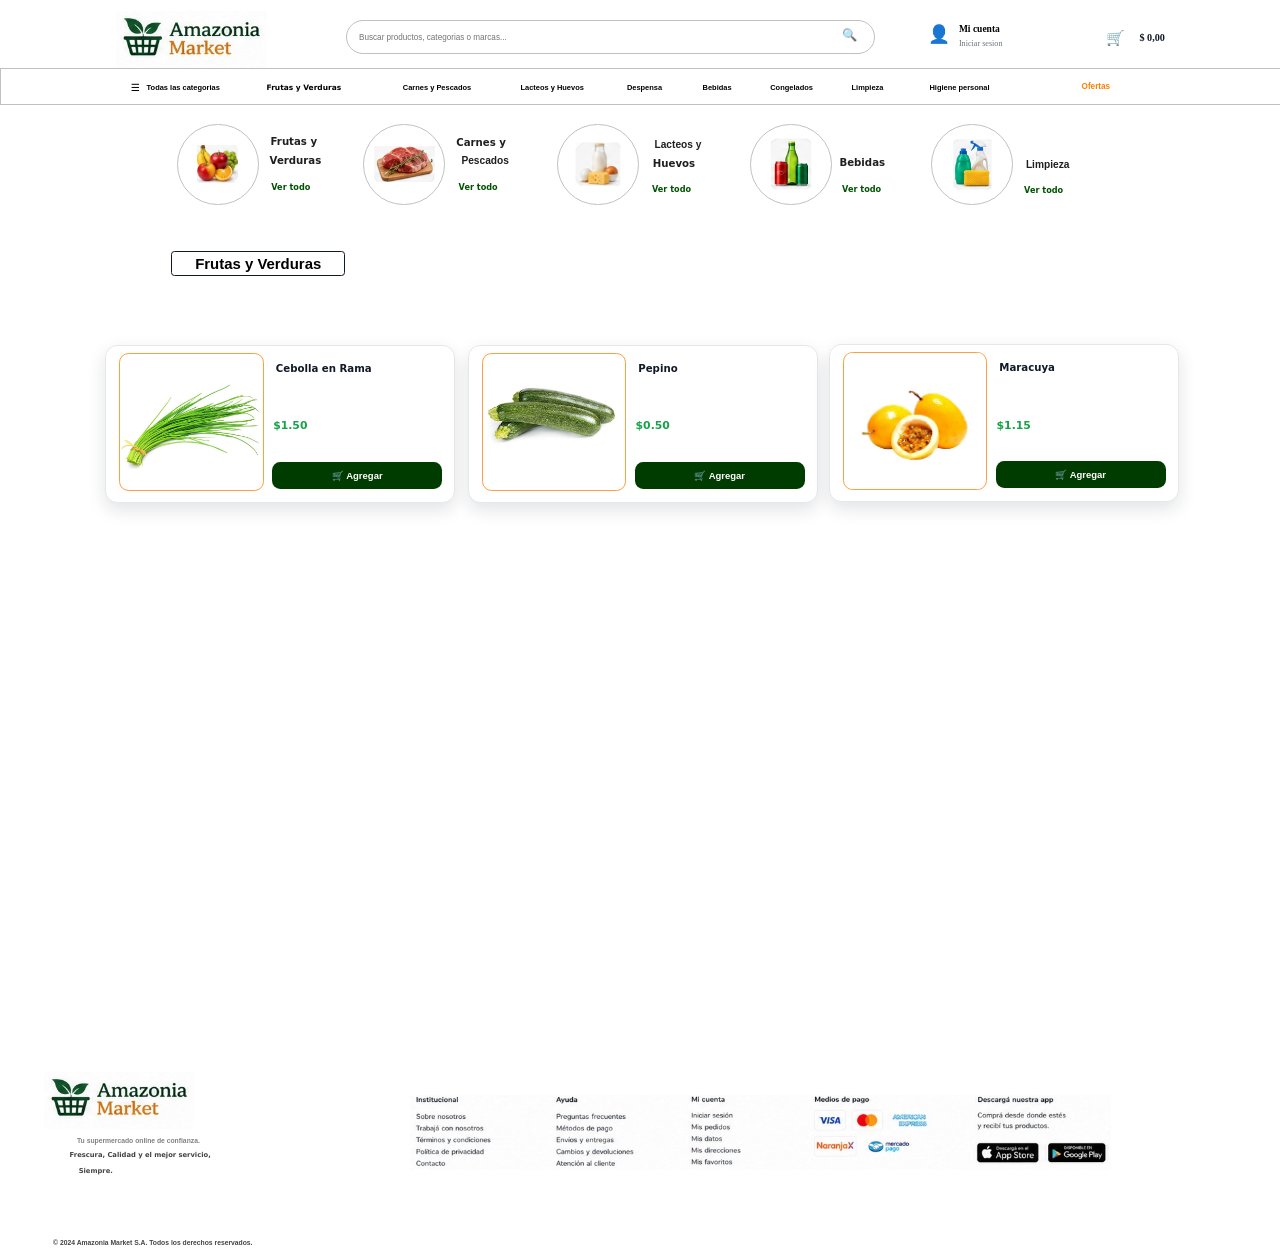
==== commit 78607702: "dsa" ====
--- a/apartado-apartado-2.html
+++ b/apartado-apartado-2.html
@@ -39,13 +39,13 @@
 </style>
 </head>
 <body class="">
-<div class="view only-pc"><section class="block" style="min-height:165px;background:#ffffff;"><div class="wrap" style="justify-content:center;"><div class="inner" style="width:100%;max-width:1886px;min-height:165px;position:relative;"><a href="index.html" class="plain"><div class="el logo logo" style="left:7.0000%;top:10.0000%;width:300px;height:85px;border-radius:13px 13px 13px 13px;color:#ffffff;font-size:15px;font-family:'Segoe UI',system-ui,sans-serif;background:rgba(255,255,255,0.22);backdrop-filter:blur(10px);-webkit-backdrop-filter:blur(10px);border:0 !important;outline:none;"><img src="assets/whatsapp-image-2026-08-26-at-11-25-01-pm.jpeg" alt="logo" style="transform:scale(1.00)"></div></a><div class="el search" style="left:27.0200%;top:18.1800%;width:780px;height:50px;border-radius:999px 999px 999px 999px;color:#808080;font-size:12px;font-family:'Segoe UI',system-ui,sans-serif;background:#ffffff;border:0.70px solid #c0c0c0;"><input type="text" placeholder="Buscar productos, categorias o marcas..." style="font-size:12px;color:#808080"></div><div data-search="1" class="el btn" style="left:65.2700%;top:19.3900%;width:40px;height:40px;border-radius:999px 999px 999px 999px;color:#000000;font-size:14px;font-family:'Segoe UI',system-ui,sans-serif;background:#ffffff;border:0 !important;outline:none;cursor:pointer;"><span class="ico" style="font-size:18px">🔍</span></div><div class="el mqbar mq" style="left:0.0000%;top:61.0000%;width:2000px;height:54px;border-radius:0px 0px 0px 0px;color:#ffffff;font-size:18px;font-family:'Segoe UI',system-ui,sans-serif;background:#ffffff;border:0.74px solid #c0c0c0;"><div class="mq-track" style="animation-duration:9s"><span style="padding:0 45px"></span><span style="padding:0 45px"></span><span style="padding:0 45px"></span><span style="padding:0 45px"></span><span style="padding:0 45px"></span><span style="padding:0 45px"></span><span style="padding:0 45px"></span><span style="padding:0 45px"></span><span style="padding:0 45px"></span><span style="padding:0 45px"></span><span style="padding:0 45px"></span><span style="padding:0 45px"></span></div></div><div data-menubtn="1" class="el btn" style="left:8.3900%;top:64.2400%;width:200px;height:46px;border-radius:999px 999px 999px 999px;color:#000000;font-size:11px;font-family:'Arial',system-ui,sans-serif;background:#ffffff;cursor:pointer;"><span class="ico" style="font-size:15px">☰</span><span>Todas las categorias</span></div><a href="apartado-apartado-2.html" class="plain textlink"><div class="el text" style="left:20.0000%;top:70.0000%;width:141px;height:26px;border-radius:0px 0px 0px 0px;color:#000000;font-size:11px;font-family:'Verdana',system-ui,sans-serif;background:rgba(255,255,255,0.22);backdrop-filter:blur(10px);-webkit-backdrop-filter:blur(10px);border:0 !important;outline:none;">Frutas y Verduras</div></a><div class="el text" style="left:30.4300%;top:64.2400%;width:140px;height:46px;border-radius:0px 0px 0px 0px;color:#000000;font-size:11px;font-family:'Arial',system-ui,sans-serif;background:rgba(255,255,255,0.22);backdrop-filter:blur(10px);-webkit-backdrop-filter:blur(10px);border:0 !important;outline:none;">Carnes y Pescados</div><div class="el text" style="left:39.5600%;top:70.3000%;width:135px;height:26px;border-radius:7px 7px 7px 7px;color:#000000;font-size:11px;font-family:'Arial',system-ui,sans-serif;background:rgba(255,255,255,0.22);backdrop-filter:blur(10px);-webkit-backdrop-filter:blur(10px);border:0 !important;outline:none;">Lacteos y Huevos</div><div class="el text" style="left:46.6400%;top:64.2400%;width:140px;height:46px;border-radius:0px 0px 0px 0px;color:#000000;font-size:11px;font-family:'Arial',system-ui,sans-serif;background:rgba(255,255,255,0.22);backdrop-filter:blur(10px);-webkit-backdrop-filter:blur(10px);border:0 !important;outline:none;">Despensa</div><div class="el text" style="left:52.3100%;top:64.2400%;width:140px;height:46px;border-radius:0px 0px 0px 0px;color:#000000;font-size:11px;font-family:'Arial',system-ui,sans-serif;background:rgba(255,255,255,0.22);backdrop-filter:blur(10px);-webkit-backdrop-filter:blur(10px);border:0 !important;outline:none;">Bebidas</div><div class="el text" style="left:58.1300%;top:64.2400%;width:140px;height:46px;border-radius:0px 0px 0px 0px;color:#000000;font-size:11px;font-family:'Arial',system-ui,sans-serif;background:rgba(255,255,255,0.22);backdrop-filter:blur(10px);-webkit-backdrop-filter:blur(10px);border:0 !important;outline:none;">Congelados</div><div class="el text" style="left:71.2500%;top:64.2400%;width:140px;height:46px;border-radius:0px 0px 0px 0px;color:#000000;font-size:11px;font-family:'Arial',system-ui,sans-serif;background:rgba(255,255,255,0.22);backdrop-filter:blur(10px);-webkit-backdrop-filter:blur(10px);border:0 !important;outline:none;">Higiene personal</div><div class="el cartbtn" data-cartbtn="1" data-tpl="3" data-cur="$" data-drop="0" style="left:85.8900%;top:19.3900%;width:190px;height:52px;border-radius:999px 999px 999px 999px;color:#111827;font-size:13px;font-family:'Segoe UI',system-ui,sans-serif;background:#ffffff;border:0 !important;outline:none;"><span class="cico" style="left:10px;top:50%;margin-top:-13px;font-size:22px;color:#111827"><span class="ico" style="font-size:22px">🛒</span></span><span class="cbadge2" style="left:28px;top:50%;margin-top:-22px;width:20px;height:20px;background:#0f7a3d;color:#ffffff;font-size:11px"></span><span class="ctotal" style="left:59px;top:50%;margin-top:-10px;font-size:15px;color:#111827;font-family:Segoe UI">$ 0.00</span><div class="cdrop"></div></div><div class="el text" style="left:81.9000%;top:66.0600%;width:140px;height:37px;border-radius:0px 0px 0px 0px;color:#ff8000;font-size:12px;font-family:'Arial',system-ui,sans-serif;background:rgba(255,255,255,0.22);backdrop-filter:blur(10px);-webkit-backdrop-filter:blur(10px);border:0 !important;outline:none;">Ofertas</div><div class="el accbtn" data-accbtn="1" style="left:72.0000%;top:16.0000%;width:190px;height:56px;border-radius:8px 8px 8px 8px;color:#000000;font-size:14px;font-family:'Segoe UI',system-ui,sans-serif;background:#ffffff;"><span class="aico" style="left:10px;top:50%;margin-top:-16px;font-size:26px;color:#000000"><span class="ico" style="font-size:26px">👤</span></span><span class="atitle" style="left:55px;top:50%;margin-top:-18px;font-size:14px;color:#000000;font-family:Segoe UI">Mi cuenta</span><span class="asub" style="left:55px;top:50%;margin-top:4px;font-size:12px;color:#6b7280;font-family:Segoe UI">Iniciar sesion</span></div><div class="el text" style="left:64.0600%;top:64.2400%;width:140px;height:46px;border-radius:0px 0px 0px 0px;color:#000000;font-size:11px;font-family:'Arial',system-ui,sans-serif;background:rgba(255,255,255,0.22);backdrop-filter:blur(10px);-webkit-backdrop-filter:blur(10px);border:0 !important;outline:none;">Limpieza</div></div></div></section><section class="block" style="min-height:170px;background:#ffffff;"><div class="wrap" style="justify-content:center;"><div class="inner" style="width:100%;max-width:1886px;min-height:170px;position:relative;"><div class="el logo photo" style="left:13.8500%;top:10.0000%;width:120px;height:120px;border-radius:999px 999px 999px 999px;color:#111827;font-size:14px;font-family:'Segoe UI',system-ui,sans-serif;background:rgba(255,255,255,0.22);backdrop-filter:blur(10px);-webkit-backdrop-filter:blur(10px);border:2.00px solid #c0c0c0;overflow:hidden;"><img src="assets/whatsapp-image-2026-08-27-at-12-25-51-am.jpeg" alt="logo" style="transform:scale(0.65)"></div><div class="el text" style="left:20.5700%;top:20.0000%;width:90px;height:20px;border-radius:0px 0px 0px 0px;color:#202020;font-size:15px;font-family:'Segoe UI',system-ui,sans-serif;background:rgba(255,255,255,0.22);backdrop-filter:blur(10px);-webkit-backdrop-filter:blur(10px);border:0 !important;outline:none;">Frutas y</div><div class="el text" style="left:20.8300%;top:35.8800%;width:85px;height:20px;border-radius:0px 0px 0px 0px;color:#1f1f1f;font-size:15px;font-family:'Segoe UI',system-ui,sans-serif;background:rgba(255,255,255,0.22);backdrop-filter:blur(10px);-webkit-backdrop-filter:blur(10px);border:0 !important;outline:none;">Verduras</div><div class="el logo photo" style="left:58.6000%;top:10.0000%;width:120px;height:120px;border-radius:999px 999px 999px 999px;color:#111827;font-size:14px;font-family:'Segoe UI',system-ui,sans-serif;background:rgba(255,255,255,0.22);backdrop-filter:blur(10px);-webkit-backdrop-filter:blur(10px);border:2.00px solid #c0c0c0;overflow:hidden;"><img src="assets/whatsapp-image-2026-08-27-at-5-06-15-pm.jpeg" alt="logo" style="transform:scale(0.75)"></div><div class="el text" style="left:50.5800%;top:22.3500%;width:90px;height:20px;border-radius:0px 0px 0px 0px;color:#202020;font-size:15px;font-family:'Arial',system-ui,sans-serif;background:rgba(255,255,255,0.22);backdrop-filter:blur(10px);-webkit-backdrop-filter:blur(10px);border:0 !important;outline:none;">Lacteos y</div><div class="el text" style="left:50.0000%;top:35.8800%;width:90px;height:26px;border-radius:0px 0px 0px 0px;color:#1f1f1f;font-size:15px;font-family:'Segoe UI',system-ui,sans-serif;background:rgba(255,255,255,0.22);backdrop-filter:blur(10px);-webkit-backdrop-filter:blur(10px);border:0 !important;outline:none;">Huevos</div><div class="el text" style="left:50.2100%;top:48.8200%;width:85px;height:60px;border-radius:0px 0px 0px 0px;color:#005300;font-size:12px;font-family:'Tahoma',system-ui,sans-serif;background:rgba(255,255,255,0.22);backdrop-filter:blur(10px);-webkit-backdrop-filter:blur(10px);border:0 !important;outline:none;">Ver todo</div><div class="el logo photo" style="left:28.3800%;top:10.0000%;width:120px;height:120px;border-radius:999px 999px 999px 999px;color:#111827;font-size:14px;font-family:'Segoe UI',system-ui,sans-serif;background:rgba(255,255,255,0.22);backdrop-filter:blur(10px);-webkit-backdrop-filter:blur(10px);border:2.00px solid #c0c0c0;overflow:hidden;"><img src="assets/whatsapp-image-2026-08-27-at-5-05-43-pm.jpeg" alt="logo" style="transform:scale(0.85)"></div><div class="el text" style="left:35.2000%;top:20.5900%;width:90px;height:20px;border-radius:0px 0px 0px 0px;color:#202020;font-size:15px;font-family:'Segoe UI',system-ui,sans-serif;background:rgba(255,255,255,0.22);backdrop-filter:blur(10px);-webkit-backdrop-filter:blur(10px);border:0 !important;outline:none;">Carnes y</div><div class="el text" style="left:35.5200%;top:35.8800%;width:90px;height:20px;border-radius:0px 0px 0px 0px;color:#1f1f1f;font-size:15px;font-family:'Arial',system-ui,sans-serif;background:rgba(255,255,255,0.22);backdrop-filter:blur(10px);-webkit-backdrop-filter:blur(10px);border:0 !important;outline:none;">Pescados</div><div class="el text" style="left:35.1000%;top:58.8200%;width:85px;height:20px;border-radius:0px 0px 0px 0px;color:#005300;font-size:12px;font-family:'Tahoma',system-ui,sans-serif;background:rgba(255,255,255,0.22);backdrop-filter:blur(10px);-webkit-backdrop-filter:blur(10px);border:0 !important;outline:none;">Ver todo</div><div class="el logo photo" style="left:43.5500%;top:10.0000%;width:120px;height:120px;border-radius:999px 999px 999px 999px;color:#111827;font-size:14px;font-family:'Segoe UI',system-ui,sans-serif;background:rgba(255,255,255,0.22);backdrop-filter:blur(10px);-webkit-backdrop-filter:blur(10px);border:2.00px solid #c0c0c0;overflow:hidden;"><img src="assets/whatsapp-image-2026-08-27-at-5-05-59-pm.jpeg" alt="logo" style="transform:scale(0.70)"></div><div class="el text" style="left:65.1100%;top:38.2400%;width:85px;height:20px;border-radius:0px 0px 0px 0px;color:#1f1f1f;font-size:15px;font-family:'Segoe UI',system-ui,sans-serif;background:rgba(255,255,255,0.22);backdrop-filter:blur(10px);-webkit-backdrop-filter:blur(10px);border:0 !important;outline:none;">Bebidas</div><div class="el text" style="left:65.0600%;top:61.1800%;width:85px;height:20px;border-radius:0px 0px 0px 0px;color:#005300;font-size:12px;font-family:'Tahoma',system-ui,sans-serif;background:rgba(255,255,255,0.22);backdrop-filter:blur(10px);-webkit-backdrop-filter:blur(10px);border:0 !important;outline:none;">Ver todo</div><div class="el logo photo" style="left:72.7700%;top:10.0000%;width:120px;height:120px;border-radius:999px 999px 999px 999px;color:#111827;font-size:14px;font-family:'Segoe UI',system-ui,sans-serif;background:rgba(255,255,255,0.22);backdrop-filter:blur(10px);-webkit-backdrop-filter:blur(10px);border:2.00px solid #c0c0c0;overflow:hidden;"><img src="assets/whatsapp-image-2026-08-27-at-5-25-09-pm.jpeg" alt="logo" style="transform:scale(0.75)"></div><div class="el text" style="left:79.3300%;top:40.0000%;width:95px;height:20px;border-radius:0px 0px 0px 0px;color:#1f1f1f;font-size:15px;font-family:'Arial',system-ui,sans-serif;background:rgba(255,255,255,0.22);backdrop-filter:blur(10px);-webkit-backdrop-filter:blur(10px);border:0 !important;outline:none;">Limpieza</div><div class="el text" style="left:79.2800%;top:61.7600%;width:85px;height:20px;border-radius:0px 0px 0px 0px;color:#005300;font-size:12px;font-family:'Tahoma',system-ui,sans-serif;background:rgba(255,255,255,0.22);backdrop-filter:blur(10px);-webkit-backdrop-filter:blur(10px);border:0 !important;outline:none;">Ver todo</div><a href="apartado-apartado-2.html" class="plain textlink"><div class="el text" style="left:20.4666%;top:47.6471%;width:85px;height:60px;border-radius:0px 0px 0px 0px;color:#005100;font-size:12px;font-family:'Tahoma',system-ui,sans-serif;background:rgba(255,255,255,0.22);backdrop-filter:blur(10px);-webkit-backdrop-filter:blur(10px);border:0 !important;outline:none;">Ver todo</div></a></div></div></section><section class="block" style="min-height:1202px;background:#ffffff;"><div class="wrap" style="justify-content:center;"><div class="inner" style="width:100%;max-width:1886px;min-height:1202px;position:relative;"><div class="prods abs"><div class="prodpos" style="left:8.3200%;top:172px">
+<div class="view only-pc"><section class="block" style="min-height:165px;background:#ffffff;"><div class="wrap" style="justify-content:center;"><div class="inner" style="width:100%;max-width:1886px;min-height:165px;position:relative;"><a href="index.html" class="plain"><div class="el logo logo" style="left:7.0000%;top:10.0000%;width:300px;height:85px;border-radius:13px 13px 13px 13px;color:#ffffff;font-size:15px;font-family:'Segoe UI',system-ui,sans-serif;background:rgba(255,255,255,0.22);backdrop-filter:blur(10px);-webkit-backdrop-filter:blur(10px);border:0 !important;outline:none;"><img src="assets/whatsapp-image-2026-08-26-at-11-25-01-pm.jpeg" alt="logo" style="transform:scale(1.00)"></div></a><div class="el search" style="left:27.0200%;top:18.1800%;width:780px;height:50px;border-radius:999px 999px 999px 999px;color:#808080;font-size:12px;font-family:'Segoe UI',system-ui,sans-serif;background:#ffffff;border:0.70px solid #c0c0c0;"><input type="text" placeholder="Buscar productos, categorias o marcas..." style="font-size:12px;color:#808080"></div><div data-search="1" class="el btn" style="left:65.2700%;top:19.3900%;width:40px;height:40px;border-radius:999px 999px 999px 999px;color:#000000;font-size:14px;font-family:'Segoe UI',system-ui,sans-serif;background:#ffffff;border:0 !important;outline:none;cursor:pointer;"><span class="ico" style="font-size:18px">🔍</span></div><div class="el mqbar mq" style="left:0.0000%;top:61.0000%;width:2000px;height:54px;border-radius:0px 0px 0px 0px;color:#ffffff;font-size:18px;font-family:'Segoe UI',system-ui,sans-serif;background:#ffffff;border:0.74px solid #c0c0c0;"><div class="mq-track" style="animation-duration:9s"><span style="padding:0 45px"></span><span style="padding:0 45px"></span><span style="padding:0 45px"></span><span style="padding:0 45px"></span><span style="padding:0 45px"></span><span style="padding:0 45px"></span><span style="padding:0 45px"></span><span style="padding:0 45px"></span><span style="padding:0 45px"></span><span style="padding:0 45px"></span><span style="padding:0 45px"></span><span style="padding:0 45px"></span></div></div><div data-menubtn="1" class="el btn" style="left:8.3900%;top:64.2400%;width:200px;height:46px;border-radius:999px 999px 999px 999px;color:#000000;font-size:11px;font-family:'Arial',system-ui,sans-serif;background:#ffffff;cursor:pointer;"><span class="ico" style="font-size:15px">☰</span><span>Todas las categorias</span></div><a href="apartado-apartado-2.html" class="plain textlink"><div class="el text" style="left:20.0000%;top:70.0000%;width:141px;height:26px;border-radius:0px 0px 0px 0px;color:#000000;font-size:11px;font-family:'Verdana',system-ui,sans-serif;background:rgba(255,255,255,0.22);backdrop-filter:blur(10px);-webkit-backdrop-filter:blur(10px);border:0 !important;outline:none;">Frutas y Verduras</div></a><div class="el text" style="left:30.4300%;top:64.2400%;width:140px;height:46px;border-radius:0px 0px 0px 0px;color:#000000;font-size:11px;font-family:'Arial',system-ui,sans-serif;background:rgba(255,255,255,0.22);backdrop-filter:blur(10px);-webkit-backdrop-filter:blur(10px);border:0 !important;outline:none;">Carnes y Pescados</div><div class="el text" style="left:39.5600%;top:70.3000%;width:135px;height:26px;border-radius:7px 7px 7px 7px;color:#000000;font-size:11px;font-family:'Arial',system-ui,sans-serif;background:rgba(255,255,255,0.22);backdrop-filter:blur(10px);-webkit-backdrop-filter:blur(10px);border:0 !important;outline:none;">Lacteos y Huevos</div><div class="el text" style="left:46.6400%;top:64.2400%;width:140px;height:46px;border-radius:0px 0px 0px 0px;color:#000000;font-size:11px;font-family:'Arial',system-ui,sans-serif;background:rgba(255,255,255,0.22);backdrop-filter:blur(10px);-webkit-backdrop-filter:blur(10px);border:0 !important;outline:none;">Despensa</div><div class="el text" style="left:52.3100%;top:64.2400%;width:140px;height:46px;border-radius:0px 0px 0px 0px;color:#000000;font-size:11px;font-family:'Arial',system-ui,sans-serif;background:rgba(255,255,255,0.22);backdrop-filter:blur(10px);-webkit-backdrop-filter:blur(10px);border:0 !important;outline:none;">Bebidas</div><div class="el text" style="left:58.1300%;top:64.2400%;width:140px;height:46px;border-radius:0px 0px 0px 0px;color:#000000;font-size:11px;font-family:'Arial',system-ui,sans-serif;background:rgba(255,255,255,0.22);backdrop-filter:blur(10px);-webkit-backdrop-filter:blur(10px);border:0 !important;outline:none;">Congelados</div><div class="el text" style="left:71.2500%;top:64.2400%;width:140px;height:46px;border-radius:0px 0px 0px 0px;color:#000000;font-size:11px;font-family:'Arial',system-ui,sans-serif;background:rgba(255,255,255,0.22);backdrop-filter:blur(10px);-webkit-backdrop-filter:blur(10px);border:0 !important;outline:none;">Higiene personal</div><div class="el cartbtn" data-cartbtn="1" data-tpl="3" data-cur="$" data-drop="0" style="left:85.8900%;top:19.3900%;width:190px;height:52px;border-radius:999px 999px 999px 999px;color:#111827;font-size:13px;font-family:'Segoe UI',system-ui,sans-serif;background:#ffffff;border:0 !important;outline:none;"><span class="cico" style="left:10px;top:50%;margin-top:-13px;font-size:22px;color:#111827"><span class="ico" style="font-size:22px">🛒</span></span><span class="cbadge2" style="left:28px;top:50%;margin-top:-22px;width:20px;height:20px;background:#0f7a3d;color:#ffffff;font-size:11px"></span><span class="ctotal" style="left:59px;top:50%;margin-top:-10px;font-size:15px;color:#111827;font-family:Segoe UI">$ 0.00</span><div class="cdrop"></div></div><div class="el text" style="left:81.9000%;top:66.0600%;width:140px;height:37px;border-radius:0px 0px 0px 0px;color:#ff8000;font-size:12px;font-family:'Arial',system-ui,sans-serif;background:rgba(255,255,255,0.22);backdrop-filter:blur(10px);-webkit-backdrop-filter:blur(10px);border:0 !important;outline:none;">Ofertas</div><div class="el accbtn" data-accbtn="1" style="left:72.0000%;top:16.0000%;width:190px;height:56px;border-radius:8px 8px 8px 8px;color:#000000;font-size:14px;font-family:'Segoe UI',system-ui,sans-serif;background:#ffffff;"><span class="aico" style="left:10px;top:50%;margin-top:-16px;font-size:26px;color:#000000"><span class="ico" style="font-size:26px">👤</span></span><span class="atitle" style="left:55px;top:50%;margin-top:-18px;font-size:14px;color:#000000;font-family:Segoe UI">Mi cuenta</span><span class="asub" style="left:55px;top:50%;margin-top:4px;font-size:12px;color:#6b7280;font-family:Segoe UI">Iniciar sesion</span></div><div class="el text" style="left:64.0600%;top:64.2400%;width:140px;height:46px;border-radius:0px 0px 0px 0px;color:#000000;font-size:11px;font-family:'Arial',system-ui,sans-serif;background:rgba(255,255,255,0.22);backdrop-filter:blur(10px);-webkit-backdrop-filter:blur(10px);border:0 !important;outline:none;">Limpieza</div></div></div></section><section class="block" style="min-height:170px;background:#ffffff;"><div class="wrap" style="justify-content:center;"><div class="inner" style="width:100%;max-width:1886px;min-height:170px;position:relative;"><div class="el logo photo" style="left:13.8500%;top:10.0000%;width:120px;height:120px;border-radius:999px 999px 999px 999px;color:#111827;font-size:14px;font-family:'Segoe UI',system-ui,sans-serif;background:rgba(255,255,255,0.22);backdrop-filter:blur(10px);-webkit-backdrop-filter:blur(10px);border:2.00px solid #c0c0c0;overflow:hidden;"><img src="assets/whatsapp-image-2026-08-27-at-12-25-51-am.jpeg" alt="logo" style="transform:scale(0.65)"></div><div class="el text" style="left:20.5700%;top:20.0000%;width:90px;height:20px;border-radius:0px 0px 0px 0px;color:#202020;font-size:15px;font-family:'Segoe UI',system-ui,sans-serif;background:rgba(255,255,255,0.22);backdrop-filter:blur(10px);-webkit-backdrop-filter:blur(10px);border:0 !important;outline:none;">Frutas y</div><div class="el text" style="left:20.8300%;top:35.8800%;width:85px;height:20px;border-radius:0px 0px 0px 0px;color:#1f1f1f;font-size:15px;font-family:'Segoe UI',system-ui,sans-serif;background:rgba(255,255,255,0.22);backdrop-filter:blur(10px);-webkit-backdrop-filter:blur(10px);border:0 !important;outline:none;">Verduras</div><div class="el logo photo" style="left:58.6000%;top:10.0000%;width:120px;height:120px;border-radius:999px 999px 999px 999px;color:#111827;font-size:14px;font-family:'Segoe UI',system-ui,sans-serif;background:rgba(255,255,255,0.22);backdrop-filter:blur(10px);-webkit-backdrop-filter:blur(10px);border:2.00px solid #c0c0c0;overflow:hidden;"><img src="assets/whatsapp-image-2026-08-27-at-5-06-15-pm.jpeg" alt="logo" style="transform:scale(0.75)"></div><div class="el text" style="left:50.5800%;top:22.3500%;width:90px;height:20px;border-radius:0px 0px 0px 0px;color:#202020;font-size:15px;font-family:'Arial',system-ui,sans-serif;background:rgba(255,255,255,0.22);backdrop-filter:blur(10px);-webkit-backdrop-filter:blur(10px);border:0 !important;outline:none;">Lacteos y</div><div class="el text" style="left:50.2100%;top:48.8200%;width:85px;height:60px;border-radius:0px 0px 0px 0px;color:#005300;font-size:12px;font-family:'Tahoma',system-ui,sans-serif;background:rgba(255,255,255,0.22);backdrop-filter:blur(10px);-webkit-backdrop-filter:blur(10px);border:0 !important;outline:none;">Ver todo</div><div class="el logo photo" style="left:28.3800%;top:10.0000%;width:120px;height:120px;border-radius:999px 999px 999px 999px;color:#111827;font-size:14px;font-family:'Segoe UI',system-ui,sans-serif;background:rgba(255,255,255,0.22);backdrop-filter:blur(10px);-webkit-backdrop-filter:blur(10px);border:2.00px solid #c0c0c0;overflow:hidden;"><img src="assets/whatsapp-image-2026-08-27-at-5-05-43-pm.jpeg" alt="logo" style="transform:scale(0.85)"></div><div class="el text" style="left:35.2000%;top:20.5900%;width:90px;height:20px;border-radius:0px 0px 0px 0px;color:#202020;font-size:15px;font-family:'Segoe UI',system-ui,sans-serif;background:rgba(255,255,255,0.22);backdrop-filter:blur(10px);-webkit-backdrop-filter:blur(10px);border:0 !important;outline:none;">Carnes y</div><div class="el text" style="left:35.5200%;top:35.8800%;width:90px;height:20px;border-radius:0px 0px 0px 0px;color:#1f1f1f;font-size:15px;font-family:'Arial',system-ui,sans-serif;background:rgba(255,255,255,0.22);backdrop-filter:blur(10px);-webkit-backdrop-filter:blur(10px);border:0 !important;outline:none;">Pescados</div><div class="el text" style="left:35.1000%;top:58.8200%;width:85px;height:20px;border-radius:0px 0px 0px 0px;color:#005300;font-size:12px;font-family:'Tahoma',system-ui,sans-serif;background:rgba(255,255,255,0.22);backdrop-filter:blur(10px);-webkit-backdrop-filter:blur(10px);border:0 !important;outline:none;">Ver todo</div><div class="el logo photo" style="left:43.5500%;top:10.0000%;width:120px;height:120px;border-radius:999px 999px 999px 999px;color:#111827;font-size:14px;font-family:'Segoe UI',system-ui,sans-serif;background:rgba(255,255,255,0.22);backdrop-filter:blur(10px);-webkit-backdrop-filter:blur(10px);border:2.00px solid #c0c0c0;overflow:hidden;"><img src="assets/whatsapp-image-2026-08-27-at-5-05-59-pm.jpeg" alt="logo" style="transform:scale(0.70)"></div><div class="el text" style="left:65.1100%;top:38.2400%;width:85px;height:20px;border-radius:0px 0px 0px 0px;color:#1f1f1f;font-size:15px;font-family:'Segoe UI',system-ui,sans-serif;background:rgba(255,255,255,0.22);backdrop-filter:blur(10px);-webkit-backdrop-filter:blur(10px);border:0 !important;outline:none;">Bebidas</div><div class="el text" style="left:65.0600%;top:61.1800%;width:85px;height:20px;border-radius:0px 0px 0px 0px;color:#005300;font-size:12px;font-family:'Tahoma',system-ui,sans-serif;background:rgba(255,255,255,0.22);backdrop-filter:blur(10px);-webkit-backdrop-filter:blur(10px);border:0 !important;outline:none;">Ver todo</div><div class="el logo photo" style="left:72.7700%;top:10.0000%;width:120px;height:120px;border-radius:999px 999px 999px 999px;color:#111827;font-size:14px;font-family:'Segoe UI',system-ui,sans-serif;background:rgba(255,255,255,0.22);backdrop-filter:blur(10px);-webkit-backdrop-filter:blur(10px);border:2.00px solid #c0c0c0;overflow:hidden;"><img src="assets/whatsapp-image-2026-08-27-at-5-25-09-pm.jpeg" alt="logo" style="transform:scale(0.75)"></div><div class="el text" style="left:79.3300%;top:40.0000%;width:95px;height:20px;border-radius:0px 0px 0px 0px;color:#1f1f1f;font-size:15px;font-family:'Arial',system-ui,sans-serif;background:rgba(255,255,255,0.22);backdrop-filter:blur(10px);-webkit-backdrop-filter:blur(10px);border:0 !important;outline:none;">Limpieza</div><div class="el text" style="left:79.2800%;top:61.7600%;width:85px;height:20px;border-radius:0px 0px 0px 0px;color:#005300;font-size:12px;font-family:'Tahoma',system-ui,sans-serif;background:rgba(255,255,255,0.22);backdrop-filter:blur(10px);-webkit-backdrop-filter:blur(10px);border:0 !important;outline:none;">Ver todo</div><a href="apartado-apartado-2.html" class="plain textlink"><div class="el text" style="left:20.4666%;top:47.6471%;width:85px;height:60px;border-radius:0px 0px 0px 0px;color:#005100;font-size:12px;font-family:'Tahoma',system-ui,sans-serif;background:rgba(255,255,255,0.22);backdrop-filter:blur(10px);-webkit-backdrop-filter:blur(10px);border:0 !important;outline:none;">Ver todo</div></a><div class="el text" style="left:50.2651%;top:35.8824%;width:90px;height:30px;border-radius:0px 0px 0px 0px;color:#1f1f1f;font-size:15px;font-family:'Segoe UI',system-ui,sans-serif;background:rgba(255,255,255,0.22);backdrop-filter:blur(10px);-webkit-backdrop-filter:blur(10px);border:0 !important;outline:none;">Huevos</div></div></div></section><section class="block" style="min-height:1202px;background:#ffffff;"><div class="wrap" style="justify-content:center;"><div class="inner" style="width:100%;max-width:1886px;min-height:1202px;position:relative;"><div class="prods abs"><div class="prodpos" style="left:8.2185%;top:173px">
       <article class="prod" style="width:516px;height:233px;background:#ffffff;border-radius:18px;border:1px solid #e5e7eb;">
         <div class="p-img" style="left:19px;top:10px;width:213px;height:204px;border:2px solid #ff9f40;border-radius:14px;"><img src="assets/images--4.jpg" alt="Cebolla en Rama"></div>
         <h4 style="left:250px;top:25px;font-size:15px;color:#111827;">Cebolla en Rama</h4>
         <p class="price" style="left:246px;top:110px;font-size:16px;color:#16a34a;">$1.50</p>
         <button class="pbtn addcart" data-name="Cebolla en Rama" data-price="$1.50" data-img="assets/images--4.jpg" style="left:245px;top:171px;width:250px;height:40px;background:#003c00;color:#ffffff;border-radius:12px;font-size:14px;">🛒 Agregar</button>
-      </article></div><div class="prodpos" style="left:36.5278%;top:172px">
+      </article></div><div class="prodpos" style="left:36.5323%;top:173px">
       <article class="prod" style="width:516px;height:233px;background:#ffffff;border-radius:18px;border:1px solid #e5e7eb;">
         <div class="p-img" style="left:19px;top:10px;width:213px;height:204px;border:2px solid #ff9f40;border-radius:14px;"><img src="assets/images--10.jpg" alt="Pepino"></div>
         <h4 style="left:250px;top:25px;font-size:15px;color:#111827;">Pepino</h4>
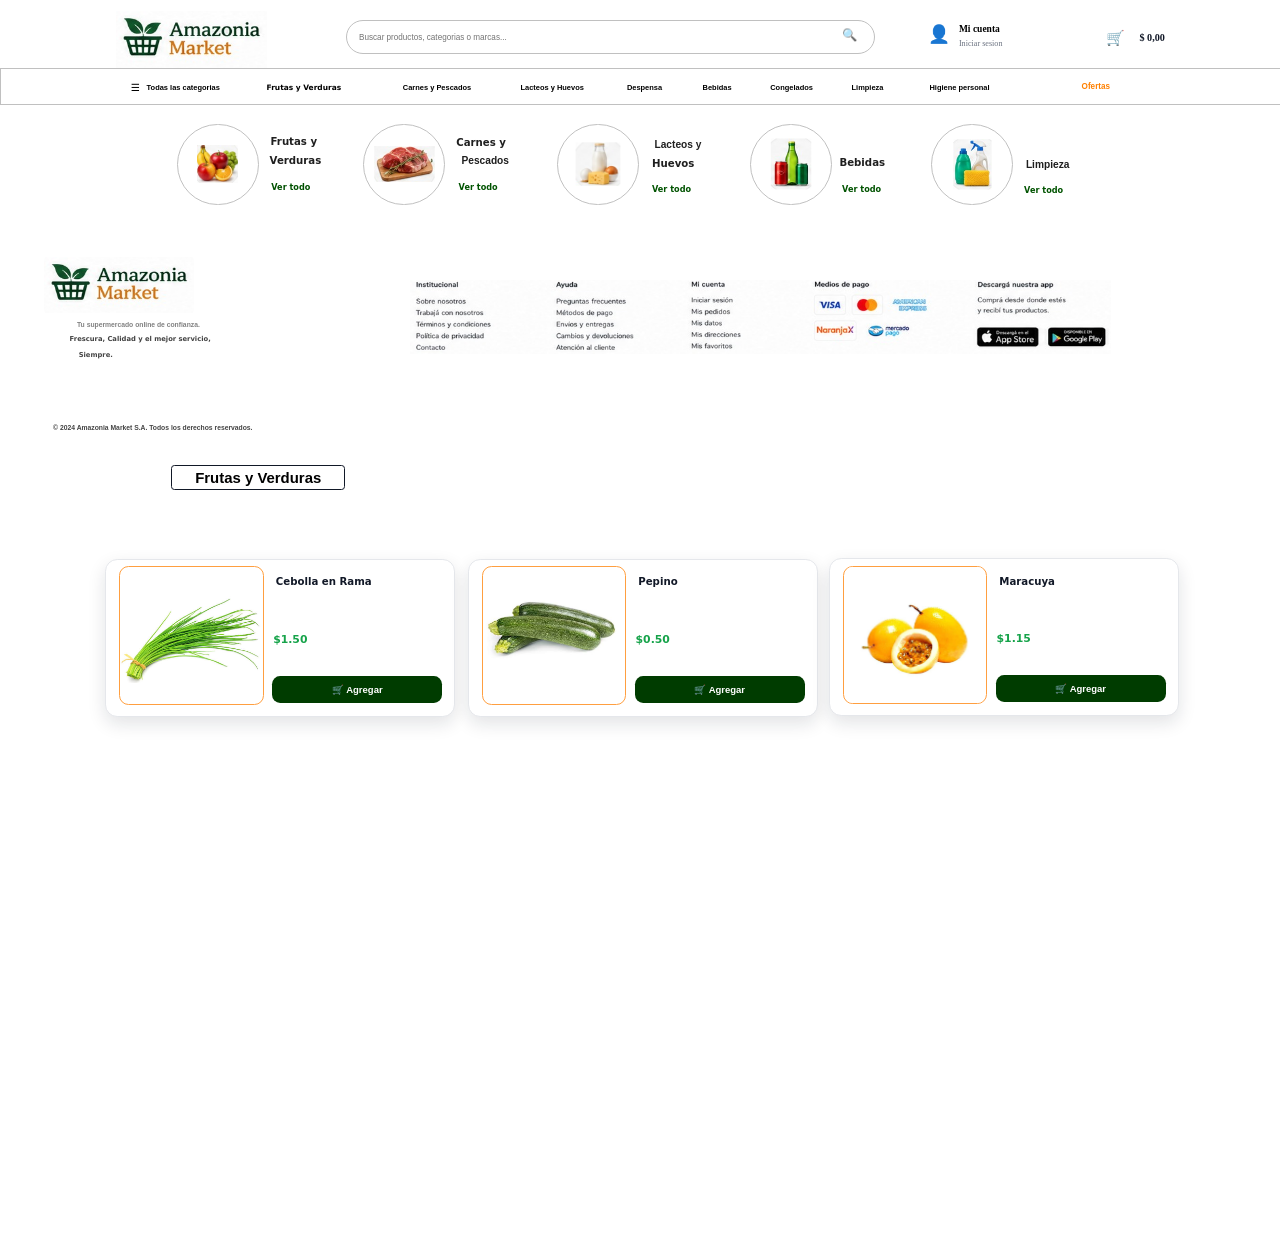
==== commit 3f2c0e9e: "c" ====
--- a/apartado-apartado-2.html
+++ b/apartado-apartado-2.html
@@ -39,7 +39,7 @@
 </style>
 </head>
 <body class="">
-<div class="view only-pc"><section class="block" style="min-height:165px;background:#ffffff;"><div class="wrap" style="justify-content:center;"><div class="inner" style="width:100%;max-width:1886px;min-height:165px;position:relative;"><a href="index.html" class="plain"><div class="el logo logo" style="left:7.0000%;top:10.0000%;width:300px;height:85px;border-radius:13px 13px 13px 13px;color:#ffffff;font-size:15px;font-family:'Segoe UI',system-ui,sans-serif;background:rgba(255,255,255,0.22);backdrop-filter:blur(10px);-webkit-backdrop-filter:blur(10px);border:0 !important;outline:none;"><img src="assets/whatsapp-image-2026-08-26-at-11-25-01-pm.jpeg" alt="logo" style="transform:scale(1.00)"></div></a><div class="el search" style="left:27.0200%;top:18.1800%;width:780px;height:50px;border-radius:999px 999px 999px 999px;color:#808080;font-size:12px;font-family:'Segoe UI',system-ui,sans-serif;background:#ffffff;border:0.70px solid #c0c0c0;"><input type="text" placeholder="Buscar productos, categorias o marcas..." style="font-size:12px;color:#808080"></div><div data-search="1" class="el btn" style="left:65.2700%;top:19.3900%;width:40px;height:40px;border-radius:999px 999px 999px 999px;color:#000000;font-size:14px;font-family:'Segoe UI',system-ui,sans-serif;background:#ffffff;border:0 !important;outline:none;cursor:pointer;"><span class="ico" style="font-size:18px">🔍</span></div><div class="el mqbar mq" style="left:0.0000%;top:61.0000%;width:2000px;height:54px;border-radius:0px 0px 0px 0px;color:#ffffff;font-size:18px;font-family:'Segoe UI',system-ui,sans-serif;background:#ffffff;border:0.74px solid #c0c0c0;"><div class="mq-track" style="animation-duration:9s"><span style="padding:0 45px"></span><span style="padding:0 45px"></span><span style="padding:0 45px"></span><span style="padding:0 45px"></span><span style="padding:0 45px"></span><span style="padding:0 45px"></span><span style="padding:0 45px"></span><span style="padding:0 45px"></span><span style="padding:0 45px"></span><span style="padding:0 45px"></span><span style="padding:0 45px"></span><span style="padding:0 45px"></span></div></div><div data-menubtn="1" class="el btn" style="left:8.3900%;top:64.2400%;width:200px;height:46px;border-radius:999px 999px 999px 999px;color:#000000;font-size:11px;font-family:'Arial',system-ui,sans-serif;background:#ffffff;cursor:pointer;"><span class="ico" style="font-size:15px">☰</span><span>Todas las categorias</span></div><a href="apartado-apartado-2.html" class="plain textlink"><div class="el text" style="left:20.0000%;top:70.0000%;width:141px;height:26px;border-radius:0px 0px 0px 0px;color:#000000;font-size:11px;font-family:'Verdana',system-ui,sans-serif;background:rgba(255,255,255,0.22);backdrop-filter:blur(10px);-webkit-backdrop-filter:blur(10px);border:0 !important;outline:none;">Frutas y Verduras</div></a><div class="el text" style="left:30.4300%;top:64.2400%;width:140px;height:46px;border-radius:0px 0px 0px 0px;color:#000000;font-size:11px;font-family:'Arial',system-ui,sans-serif;background:rgba(255,255,255,0.22);backdrop-filter:blur(10px);-webkit-backdrop-filter:blur(10px);border:0 !important;outline:none;">Carnes y Pescados</div><div class="el text" style="left:39.5600%;top:70.3000%;width:135px;height:26px;border-radius:7px 7px 7px 7px;color:#000000;font-size:11px;font-family:'Arial',system-ui,sans-serif;background:rgba(255,255,255,0.22);backdrop-filter:blur(10px);-webkit-backdrop-filter:blur(10px);border:0 !important;outline:none;">Lacteos y Huevos</div><div class="el text" style="left:46.6400%;top:64.2400%;width:140px;height:46px;border-radius:0px 0px 0px 0px;color:#000000;font-size:11px;font-family:'Arial',system-ui,sans-serif;background:rgba(255,255,255,0.22);backdrop-filter:blur(10px);-webkit-backdrop-filter:blur(10px);border:0 !important;outline:none;">Despensa</div><div class="el text" style="left:52.3100%;top:64.2400%;width:140px;height:46px;border-radius:0px 0px 0px 0px;color:#000000;font-size:11px;font-family:'Arial',system-ui,sans-serif;background:rgba(255,255,255,0.22);backdrop-filter:blur(10px);-webkit-backdrop-filter:blur(10px);border:0 !important;outline:none;">Bebidas</div><div class="el text" style="left:58.1300%;top:64.2400%;width:140px;height:46px;border-radius:0px 0px 0px 0px;color:#000000;font-size:11px;font-family:'Arial',system-ui,sans-serif;background:rgba(255,255,255,0.22);backdrop-filter:blur(10px);-webkit-backdrop-filter:blur(10px);border:0 !important;outline:none;">Congelados</div><div class="el text" style="left:71.2500%;top:64.2400%;width:140px;height:46px;border-radius:0px 0px 0px 0px;color:#000000;font-size:11px;font-family:'Arial',system-ui,sans-serif;background:rgba(255,255,255,0.22);backdrop-filter:blur(10px);-webkit-backdrop-filter:blur(10px);border:0 !important;outline:none;">Higiene personal</div><div class="el cartbtn" data-cartbtn="1" data-tpl="3" data-cur="$" data-drop="0" style="left:85.8900%;top:19.3900%;width:190px;height:52px;border-radius:999px 999px 999px 999px;color:#111827;font-size:13px;font-family:'Segoe UI',system-ui,sans-serif;background:#ffffff;border:0 !important;outline:none;"><span class="cico" style="left:10px;top:50%;margin-top:-13px;font-size:22px;color:#111827"><span class="ico" style="font-size:22px">🛒</span></span><span class="cbadge2" style="left:28px;top:50%;margin-top:-22px;width:20px;height:20px;background:#0f7a3d;color:#ffffff;font-size:11px"></span><span class="ctotal" style="left:59px;top:50%;margin-top:-10px;font-size:15px;color:#111827;font-family:Segoe UI">$ 0.00</span><div class="cdrop"></div></div><div class="el text" style="left:81.9000%;top:66.0600%;width:140px;height:37px;border-radius:0px 0px 0px 0px;color:#ff8000;font-size:12px;font-family:'Arial',system-ui,sans-serif;background:rgba(255,255,255,0.22);backdrop-filter:blur(10px);-webkit-backdrop-filter:blur(10px);border:0 !important;outline:none;">Ofertas</div><div class="el accbtn" data-accbtn="1" style="left:72.0000%;top:16.0000%;width:190px;height:56px;border-radius:8px 8px 8px 8px;color:#000000;font-size:14px;font-family:'Segoe UI',system-ui,sans-serif;background:#ffffff;"><span class="aico" style="left:10px;top:50%;margin-top:-16px;font-size:26px;color:#000000"><span class="ico" style="font-size:26px">👤</span></span><span class="atitle" style="left:55px;top:50%;margin-top:-18px;font-size:14px;color:#000000;font-family:Segoe UI">Mi cuenta</span><span class="asub" style="left:55px;top:50%;margin-top:4px;font-size:12px;color:#6b7280;font-family:Segoe UI">Iniciar sesion</span></div><div class="el text" style="left:64.0600%;top:64.2400%;width:140px;height:46px;border-radius:0px 0px 0px 0px;color:#000000;font-size:11px;font-family:'Arial',system-ui,sans-serif;background:rgba(255,255,255,0.22);backdrop-filter:blur(10px);-webkit-backdrop-filter:blur(10px);border:0 !important;outline:none;">Limpieza</div></div></div></section><section class="block" style="min-height:170px;background:#ffffff;"><div class="wrap" style="justify-content:center;"><div class="inner" style="width:100%;max-width:1886px;min-height:170px;position:relative;"><div class="el logo photo" style="left:13.8500%;top:10.0000%;width:120px;height:120px;border-radius:999px 999px 999px 999px;color:#111827;font-size:14px;font-family:'Segoe UI',system-ui,sans-serif;background:rgba(255,255,255,0.22);backdrop-filter:blur(10px);-webkit-backdrop-filter:blur(10px);border:2.00px solid #c0c0c0;overflow:hidden;"><img src="assets/whatsapp-image-2026-08-27-at-12-25-51-am.jpeg" alt="logo" style="transform:scale(0.65)"></div><div class="el text" style="left:20.5700%;top:20.0000%;width:90px;height:20px;border-radius:0px 0px 0px 0px;color:#202020;font-size:15px;font-family:'Segoe UI',system-ui,sans-serif;background:rgba(255,255,255,0.22);backdrop-filter:blur(10px);-webkit-backdrop-filter:blur(10px);border:0 !important;outline:none;">Frutas y</div><div class="el text" style="left:20.8300%;top:35.8800%;width:85px;height:20px;border-radius:0px 0px 0px 0px;color:#1f1f1f;font-size:15px;font-family:'Segoe UI',system-ui,sans-serif;background:rgba(255,255,255,0.22);backdrop-filter:blur(10px);-webkit-backdrop-filter:blur(10px);border:0 !important;outline:none;">Verduras</div><div class="el logo photo" style="left:58.6000%;top:10.0000%;width:120px;height:120px;border-radius:999px 999px 999px 999px;color:#111827;font-size:14px;font-family:'Segoe UI',system-ui,sans-serif;background:rgba(255,255,255,0.22);backdrop-filter:blur(10px);-webkit-backdrop-filter:blur(10px);border:2.00px solid #c0c0c0;overflow:hidden;"><img src="assets/whatsapp-image-2026-08-27-at-5-06-15-pm.jpeg" alt="logo" style="transform:scale(0.75)"></div><div class="el text" style="left:50.5800%;top:22.3500%;width:90px;height:20px;border-radius:0px 0px 0px 0px;color:#202020;font-size:15px;font-family:'Arial',system-ui,sans-serif;background:rgba(255,255,255,0.22);backdrop-filter:blur(10px);-webkit-backdrop-filter:blur(10px);border:0 !important;outline:none;">Lacteos y</div><div class="el text" style="left:50.2100%;top:48.8200%;width:85px;height:60px;border-radius:0px 0px 0px 0px;color:#005300;font-size:12px;font-family:'Tahoma',system-ui,sans-serif;background:rgba(255,255,255,0.22);backdrop-filter:blur(10px);-webkit-backdrop-filter:blur(10px);border:0 !important;outline:none;">Ver todo</div><div class="el logo photo" style="left:28.3800%;top:10.0000%;width:120px;height:120px;border-radius:999px 999px 999px 999px;color:#111827;font-size:14px;font-family:'Segoe UI',system-ui,sans-serif;background:rgba(255,255,255,0.22);backdrop-filter:blur(10px);-webkit-backdrop-filter:blur(10px);border:2.00px solid #c0c0c0;overflow:hidden;"><img src="assets/whatsapp-image-2026-08-27-at-5-05-43-pm.jpeg" alt="logo" style="transform:scale(0.85)"></div><div class="el text" style="left:35.2000%;top:20.5900%;width:90px;height:20px;border-radius:0px 0px 0px 0px;color:#202020;font-size:15px;font-family:'Segoe UI',system-ui,sans-serif;background:rgba(255,255,255,0.22);backdrop-filter:blur(10px);-webkit-backdrop-filter:blur(10px);border:0 !important;outline:none;">Carnes y</div><div class="el text" style="left:35.5200%;top:35.8800%;width:90px;height:20px;border-radius:0px 0px 0px 0px;color:#1f1f1f;font-size:15px;font-family:'Arial',system-ui,sans-serif;background:rgba(255,255,255,0.22);backdrop-filter:blur(10px);-webkit-backdrop-filter:blur(10px);border:0 !important;outline:none;">Pescados</div><div class="el text" style="left:35.1000%;top:58.8200%;width:85px;height:20px;border-radius:0px 0px 0px 0px;color:#005300;font-size:12px;font-family:'Tahoma',system-ui,sans-serif;background:rgba(255,255,255,0.22);backdrop-filter:blur(10px);-webkit-backdrop-filter:blur(10px);border:0 !important;outline:none;">Ver todo</div><div class="el logo photo" style="left:43.5500%;top:10.0000%;width:120px;height:120px;border-radius:999px 999px 999px 999px;color:#111827;font-size:14px;font-family:'Segoe UI',system-ui,sans-serif;background:rgba(255,255,255,0.22);backdrop-filter:blur(10px);-webkit-backdrop-filter:blur(10px);border:2.00px solid #c0c0c0;overflow:hidden;"><img src="assets/whatsapp-image-2026-08-27-at-5-05-59-pm.jpeg" alt="logo" style="transform:scale(0.70)"></div><div class="el text" style="left:65.1100%;top:38.2400%;width:85px;height:20px;border-radius:0px 0px 0px 0px;color:#1f1f1f;font-size:15px;font-family:'Segoe UI',system-ui,sans-serif;background:rgba(255,255,255,0.22);backdrop-filter:blur(10px);-webkit-backdrop-filter:blur(10px);border:0 !important;outline:none;">Bebidas</div><div class="el text" style="left:65.0600%;top:61.1800%;width:85px;height:20px;border-radius:0px 0px 0px 0px;color:#005300;font-size:12px;font-family:'Tahoma',system-ui,sans-serif;background:rgba(255,255,255,0.22);backdrop-filter:blur(10px);-webkit-backdrop-filter:blur(10px);border:0 !important;outline:none;">Ver todo</div><div class="el logo photo" style="left:72.7700%;top:10.0000%;width:120px;height:120px;border-radius:999px 999px 999px 999px;color:#111827;font-size:14px;font-family:'Segoe UI',system-ui,sans-serif;background:rgba(255,255,255,0.22);backdrop-filter:blur(10px);-webkit-backdrop-filter:blur(10px);border:2.00px solid #c0c0c0;overflow:hidden;"><img src="assets/whatsapp-image-2026-08-27-at-5-25-09-pm.jpeg" alt="logo" style="transform:scale(0.75)"></div><div class="el text" style="left:79.3300%;top:40.0000%;width:95px;height:20px;border-radius:0px 0px 0px 0px;color:#1f1f1f;font-size:15px;font-family:'Arial',system-ui,sans-serif;background:rgba(255,255,255,0.22);backdrop-filter:blur(10px);-webkit-backdrop-filter:blur(10px);border:0 !important;outline:none;">Limpieza</div><div class="el text" style="left:79.2800%;top:61.7600%;width:85px;height:20px;border-radius:0px 0px 0px 0px;color:#005300;font-size:12px;font-family:'Tahoma',system-ui,sans-serif;background:rgba(255,255,255,0.22);backdrop-filter:blur(10px);-webkit-backdrop-filter:blur(10px);border:0 !important;outline:none;">Ver todo</div><a href="apartado-apartado-2.html" class="plain textlink"><div class="el text" style="left:20.4666%;top:47.6471%;width:85px;height:60px;border-radius:0px 0px 0px 0px;color:#005100;font-size:12px;font-family:'Tahoma',system-ui,sans-serif;background:rgba(255,255,255,0.22);backdrop-filter:blur(10px);-webkit-backdrop-filter:blur(10px);border:0 !important;outline:none;">Ver todo</div></a><div class="el text" style="left:50.2651%;top:35.8824%;width:90px;height:30px;border-radius:0px 0px 0px 0px;color:#1f1f1f;font-size:15px;font-family:'Segoe UI',system-ui,sans-serif;background:rgba(255,255,255,0.22);backdrop-filter:blur(10px);-webkit-backdrop-filter:blur(10px);border:0 !important;outline:none;">Huevos</div></div></div></section><section class="block" style="min-height:1202px;background:#ffffff;"><div class="wrap" style="justify-content:center;"><div class="inner" style="width:100%;max-width:1886px;min-height:1202px;position:relative;"><div class="prods abs"><div class="prodpos" style="left:8.2185%;top:173px">
+<div class="view only-pc"><section class="block" style="min-height:165px;background:#ffffff;"><div class="wrap" style="justify-content:center;"><div class="inner" style="width:100%;max-width:1886px;min-height:165px;position:relative;"><a href="index.html" class="plain"><div class="el logo logo" style="left:7.0000%;top:10.0000%;width:300px;height:85px;border-radius:13px 13px 13px 13px;color:#ffffff;font-size:15px;font-family:'Segoe UI',system-ui,sans-serif;background:rgba(255,255,255,0.22);backdrop-filter:blur(10px);-webkit-backdrop-filter:blur(10px);border:0 !important;outline:none;"><img src="assets/whatsapp-image-2026-08-26-at-11-25-01-pm.jpeg" alt="logo" style="transform:scale(1.00)"></div></a><div class="el search" style="left:27.0200%;top:18.1800%;width:780px;height:50px;border-radius:999px 999px 999px 999px;color:#808080;font-size:12px;font-family:'Segoe UI',system-ui,sans-serif;background:#ffffff;border:0.70px solid #c0c0c0;"><input type="text" placeholder="Buscar productos, categorias o marcas..." style="font-size:12px;color:#808080"></div><div data-search="1" class="el btn" style="left:65.2700%;top:19.3900%;width:40px;height:40px;border-radius:999px 999px 999px 999px;color:#000000;font-size:14px;font-family:'Segoe UI',system-ui,sans-serif;background:#ffffff;border:0 !important;outline:none;cursor:pointer;"><span class="ico" style="font-size:18px">🔍</span></div><div class="el mqbar mq" style="left:0.0000%;top:61.0000%;width:2000px;height:54px;border-radius:0px 0px 0px 0px;color:#ffffff;font-size:18px;font-family:'Segoe UI',system-ui,sans-serif;background:#ffffff;border:0.74px solid #c0c0c0;"><div class="mq-track" style="animation-duration:9s"><span style="padding:0 45px"></span><span style="padding:0 45px"></span><span style="padding:0 45px"></span><span style="padding:0 45px"></span><span style="padding:0 45px"></span><span style="padding:0 45px"></span><span style="padding:0 45px"></span><span style="padding:0 45px"></span><span style="padding:0 45px"></span><span style="padding:0 45px"></span><span style="padding:0 45px"></span><span style="padding:0 45px"></span></div></div><div data-menubtn="1" class="el btn" style="left:8.3900%;top:64.2400%;width:200px;height:46px;border-radius:999px 999px 999px 999px;color:#000000;font-size:11px;font-family:'Arial',system-ui,sans-serif;background:#ffffff;cursor:pointer;"><span class="ico" style="font-size:15px">☰</span><span>Todas las categorias</span></div><a href="apartado-apartado-2.html" class="plain textlink"><div class="el text" style="left:20.0000%;top:70.0000%;width:141px;height:26px;border-radius:0px 0px 0px 0px;color:#000000;font-size:11px;font-family:'Verdana',system-ui,sans-serif;background:rgba(255,255,255,0.22);backdrop-filter:blur(10px);-webkit-backdrop-filter:blur(10px);border:0 !important;outline:none;">Frutas y Verduras</div></a><div class="el text" style="left:30.4300%;top:64.2400%;width:140px;height:46px;border-radius:0px 0px 0px 0px;color:#000000;font-size:11px;font-family:'Arial',system-ui,sans-serif;background:rgba(255,255,255,0.22);backdrop-filter:blur(10px);-webkit-backdrop-filter:blur(10px);border:0 !important;outline:none;">Carnes y Pescados</div><div class="el text" style="left:39.5600%;top:70.3000%;width:135px;height:26px;border-radius:7px 7px 7px 7px;color:#000000;font-size:11px;font-family:'Arial',system-ui,sans-serif;background:rgba(255,255,255,0.22);backdrop-filter:blur(10px);-webkit-backdrop-filter:blur(10px);border:0 !important;outline:none;">Lacteos y Huevos</div><div class="el text" style="left:46.6400%;top:64.2400%;width:140px;height:46px;border-radius:0px 0px 0px 0px;color:#000000;font-size:11px;font-family:'Arial',system-ui,sans-serif;background:rgba(255,255,255,0.22);backdrop-filter:blur(10px);-webkit-backdrop-filter:blur(10px);border:0 !important;outline:none;">Despensa</div><div class="el text" style="left:52.3100%;top:64.2400%;width:140px;height:46px;border-radius:0px 0px 0px 0px;color:#000000;font-size:11px;font-family:'Arial',system-ui,sans-serif;background:rgba(255,255,255,0.22);backdrop-filter:blur(10px);-webkit-backdrop-filter:blur(10px);border:0 !important;outline:none;">Bebidas</div><div class="el text" style="left:58.1300%;top:64.2400%;width:140px;height:46px;border-radius:0px 0px 0px 0px;color:#000000;font-size:11px;font-family:'Arial',system-ui,sans-serif;background:rgba(255,255,255,0.22);backdrop-filter:blur(10px);-webkit-backdrop-filter:blur(10px);border:0 !important;outline:none;">Congelados</div><div class="el text" style="left:71.2500%;top:64.2400%;width:140px;height:46px;border-radius:0px 0px 0px 0px;color:#000000;font-size:11px;font-family:'Arial',system-ui,sans-serif;background:rgba(255,255,255,0.22);backdrop-filter:blur(10px);-webkit-backdrop-filter:blur(10px);border:0 !important;outline:none;">Higiene personal</div><div class="el cartbtn" data-cartbtn="1" data-tpl="3" data-cur="$" data-drop="0" style="left:85.8900%;top:19.3900%;width:190px;height:52px;border-radius:999px 999px 999px 999px;color:#111827;font-size:13px;font-family:'Segoe UI',system-ui,sans-serif;background:#ffffff;border:0 !important;outline:none;"><span class="cico" style="left:10px;top:50%;margin-top:-13px;font-size:22px;color:#111827"><span class="ico" style="font-size:22px">🛒</span></span><span class="cbadge2" style="left:28px;top:50%;margin-top:-22px;width:20px;height:20px;background:#0f7a3d;color:#ffffff;font-size:11px"></span><span class="ctotal" style="left:59px;top:50%;margin-top:-10px;font-size:15px;color:#111827;font-family:Segoe UI">$ 0.00</span><div class="cdrop"></div></div><div class="el text" style="left:81.9000%;top:66.0600%;width:140px;height:37px;border-radius:0px 0px 0px 0px;color:#ff8000;font-size:12px;font-family:'Arial',system-ui,sans-serif;background:rgba(255,255,255,0.22);backdrop-filter:blur(10px);-webkit-backdrop-filter:blur(10px);border:0 !important;outline:none;">Ofertas</div><div class="el accbtn" data-accbtn="1" style="left:72.0000%;top:16.0000%;width:190px;height:56px;border-radius:8px 8px 8px 8px;color:#000000;font-size:14px;font-family:'Segoe UI',system-ui,sans-serif;background:#ffffff;"><span class="aico" style="left:10px;top:50%;margin-top:-16px;font-size:26px;color:#000000"><span class="ico" style="font-size:26px">👤</span></span><span class="atitle" style="left:55px;top:50%;margin-top:-18px;font-size:14px;color:#000000;font-family:Segoe UI">Mi cuenta</span><span class="asub" style="left:55px;top:50%;margin-top:4px;font-size:12px;color:#6b7280;font-family:Segoe UI">Iniciar sesion</span></div><div class="el text" style="left:64.0600%;top:64.2400%;width:140px;height:46px;border-radius:0px 0px 0px 0px;color:#000000;font-size:11px;font-family:'Arial',system-ui,sans-serif;background:rgba(255,255,255,0.22);backdrop-filter:blur(10px);-webkit-backdrop-filter:blur(10px);border:0 !important;outline:none;">Limpieza</div></div></div></section><section class="block" style="min-height:170px;background:#ffffff;"><div class="wrap" style="justify-content:center;"><div class="inner" style="width:100%;max-width:1886px;min-height:170px;position:relative;"><div class="el logo photo" style="left:13.8500%;top:10.0000%;width:120px;height:120px;border-radius:999px 999px 999px 999px;color:#111827;font-size:14px;font-family:'Segoe UI',system-ui,sans-serif;background:rgba(255,255,255,0.22);backdrop-filter:blur(10px);-webkit-backdrop-filter:blur(10px);border:2.00px solid #c0c0c0;overflow:hidden;"><img src="assets/whatsapp-image-2026-08-27-at-12-25-51-am.jpeg" alt="logo" style="transform:scale(0.65)"></div><div class="el text" style="left:20.5700%;top:20.0000%;width:90px;height:20px;border-radius:0px 0px 0px 0px;color:#202020;font-size:15px;font-family:'Segoe UI',system-ui,sans-serif;background:rgba(255,255,255,0.22);backdrop-filter:blur(10px);-webkit-backdrop-filter:blur(10px);border:0 !important;outline:none;">Frutas y</div><div class="el text" style="left:20.8300%;top:35.8800%;width:85px;height:20px;border-radius:0px 0px 0px 0px;color:#1f1f1f;font-size:15px;font-family:'Segoe UI',system-ui,sans-serif;background:rgba(255,255,255,0.22);backdrop-filter:blur(10px);-webkit-backdrop-filter:blur(10px);border:0 !important;outline:none;">Verduras</div><div class="el logo photo" style="left:58.6000%;top:10.0000%;width:120px;height:120px;border-radius:999px 999px 999px 999px;color:#111827;font-size:14px;font-family:'Segoe UI',system-ui,sans-serif;background:rgba(255,255,255,0.22);backdrop-filter:blur(10px);-webkit-backdrop-filter:blur(10px);border:2.00px solid #c0c0c0;overflow:hidden;"><img src="assets/whatsapp-image-2026-08-27-at-5-06-15-pm.jpeg" alt="logo" style="transform:scale(0.75)"></div><div class="el text" style="left:50.5800%;top:22.3500%;width:90px;height:20px;border-radius:0px 0px 0px 0px;color:#202020;font-size:15px;font-family:'Arial',system-ui,sans-serif;background:rgba(255,255,255,0.22);backdrop-filter:blur(10px);-webkit-backdrop-filter:blur(10px);border:0 !important;outline:none;">Lacteos y</div><div class="el text" style="left:50.2100%;top:48.8200%;width:85px;height:60px;border-radius:0px 0px 0px 0px;color:#005300;font-size:12px;font-family:'Tahoma',system-ui,sans-serif;background:rgba(255,255,255,0.22);backdrop-filter:blur(10px);-webkit-backdrop-filter:blur(10px);border:0 !important;outline:none;">Ver todo</div><div class="el logo photo" style="left:28.3800%;top:10.0000%;width:120px;height:120px;border-radius:999px 999px 999px 999px;color:#111827;font-size:14px;font-family:'Segoe UI',system-ui,sans-serif;background:rgba(255,255,255,0.22);backdrop-filter:blur(10px);-webkit-backdrop-filter:blur(10px);border:2.00px solid #c0c0c0;overflow:hidden;"><img src="assets/whatsapp-image-2026-08-27-at-5-05-43-pm.jpeg" alt="logo" style="transform:scale(0.85)"></div><div class="el text" style="left:35.2000%;top:20.5900%;width:90px;height:20px;border-radius:0px 0px 0px 0px;color:#202020;font-size:15px;font-family:'Segoe UI',system-ui,sans-serif;background:rgba(255,255,255,0.22);backdrop-filter:blur(10px);-webkit-backdrop-filter:blur(10px);border:0 !important;outline:none;">Carnes y</div><div class="el text" style="left:35.5249%;top:36.4706%;width:90px;height:20px;border-radius:0px 0px 0px 0px;color:#1f1f1f;font-size:15px;font-family:'Arial',system-ui,sans-serif;background:rgba(255,255,255,0.22);backdrop-filter:blur(10px);-webkit-backdrop-filter:blur(10px);border:0 !important;outline:none;">Pescados</div><div class="el text" style="left:35.1000%;top:58.8200%;width:85px;height:20px;border-radius:0px 0px 0px 0px;color:#005300;font-size:12px;font-family:'Tahoma',system-ui,sans-serif;background:rgba(255,255,255,0.22);backdrop-filter:blur(10px);-webkit-backdrop-filter:blur(10px);border:0 !important;outline:none;">Ver todo</div><div class="el logo photo" style="left:43.5500%;top:10.0000%;width:120px;height:120px;border-radius:999px 999px 999px 999px;color:#111827;font-size:14px;font-family:'Segoe UI',system-ui,sans-serif;background:rgba(255,255,255,0.22);backdrop-filter:blur(10px);-webkit-backdrop-filter:blur(10px);border:2.00px solid #c0c0c0;overflow:hidden;"><img src="assets/whatsapp-image-2026-08-27-at-5-05-59-pm.jpeg" alt="logo" style="transform:scale(0.70)"></div><div class="el text" style="left:65.1100%;top:38.2400%;width:85px;height:20px;border-radius:0px 0px 0px 0px;color:#1f1f1f;font-size:15px;font-family:'Segoe UI',system-ui,sans-serif;background:rgba(255,255,255,0.22);backdrop-filter:blur(10px);-webkit-backdrop-filter:blur(10px);border:0 !important;outline:none;">Bebidas</div><div class="el text" style="left:65.0600%;top:61.1800%;width:85px;height:20px;border-radius:0px 0px 0px 0px;color:#005300;font-size:12px;font-family:'Tahoma',system-ui,sans-serif;background:rgba(255,255,255,0.22);backdrop-filter:blur(10px);-webkit-backdrop-filter:blur(10px);border:0 !important;outline:none;">Ver todo</div><div class="el logo photo" style="left:72.7700%;top:10.0000%;width:120px;height:120px;border-radius:999px 999px 999px 999px;color:#111827;font-size:14px;font-family:'Segoe UI',system-ui,sans-serif;background:rgba(255,255,255,0.22);backdrop-filter:blur(10px);-webkit-backdrop-filter:blur(10px);border:2.00px solid #c0c0c0;overflow:hidden;"><img src="assets/whatsapp-image-2026-08-27-at-5-25-09-pm.jpeg" alt="logo" style="transform:scale(0.75)"></div><div class="el text" style="left:79.3300%;top:40.0000%;width:95px;height:20px;border-radius:0px 0px 0px 0px;color:#1f1f1f;font-size:15px;font-family:'Arial',system-ui,sans-serif;background:rgba(255,255,255,0.22);backdrop-filter:blur(10px);-webkit-backdrop-filter:blur(10px);border:0 !important;outline:none;">Limpieza</div><div class="el text" style="left:79.2800%;top:61.7600%;width:85px;height:20px;border-radius:0px 0px 0px 0px;color:#005300;font-size:12px;font-family:'Tahoma',system-ui,sans-serif;background:rgba(255,255,255,0.22);backdrop-filter:blur(10px);-webkit-backdrop-filter:blur(10px);border:0 !important;outline:none;">Ver todo</div><a href="apartado-apartado-2.html" class="plain textlink"><div class="el text" style="left:20.4666%;top:47.6471%;width:85px;height:60px;border-radius:0px 0px 0px 0px;color:#005100;font-size:12px;font-family:'Tahoma',system-ui,sans-serif;background:rgba(255,255,255,0.22);backdrop-filter:blur(10px);-webkit-backdrop-filter:blur(10px);border:0 !important;outline:none;">Ver todo</div></a><div class="el text" style="left:50.2121%;top:35.8824%;width:90px;height:30px;border-radius:0px 0px 0px 0px;color:#1f1f1f;font-size:15px;font-family:'Segoe UI',system-ui,sans-serif;background:rgba(255,255,255,0.22);backdrop-filter:blur(10px);-webkit-backdrop-filter:blur(10px);border:0 !important;outline:none;">Huevos</div></div></div></section><section class="block" style="min-height:315px;background:#ffffff;"><div class="wrap" style="justify-content:center;"><div class="inner" style="width:100%;max-width:1886px;min-height:315px;position:relative;"><div class="el logo logo" style="left:3.4600%;top:11.1100%;width:220px;height:100px;border-radius:16px 16px 16px 16px;color:#ffffff;font-size:15px;font-family:'Segoe UI',system-ui,sans-serif;background:transparent;border:0!important;box-shadow:none!important;backdrop-filter:none;"><img src="assets/whatsapp-image-2026-08-26-at-11-25-01-pm.jpeg" alt="logo" style="transform:scale(1.00)"></div><div class="el text" style="left:3.9200%;top:41.2700%;width:260px;height:26px;border-radius:0px 0px 0px 0px;color:#808080;font-size:10px;font-family:'Arial',system-ui,sans-serif;background:rgba(255,255,255,0.22);backdrop-filter:blur(10px);-webkit-backdrop-filter:blur(10px);border:0 !important;outline:none;">Tu supermercado online de confianza.</div><div class="el text" style="left:3.0000%;top:49.0000%;width:300px;height:20px;border-radius:0px 0px 0px 0px;color:#444444;font-size:10px;font-family:'Tahoma',system-ui,sans-serif;background:rgba(255,255,255,0.22);backdrop-filter:blur(10px);-webkit-backdrop-filter:blur(10px);border:0 !important;outline:none;">Frescura, Calidad y el mejor servicio,</div><div class="el text" style="left:5.8900%;top:57.4600%;width:60px;height:15px;border-radius:0px 0px 0px 0px;color:#484848;font-size:10px;font-family:'Tahoma',system-ui,sans-serif;background:rgba(255,255,255,0.22);backdrop-filter:blur(10px);-webkit-backdrop-filter:blur(10px);border:0 !important;outline:none;">Siempre.</div><div class="el text" style="left:1.5200%;top:87.6200%;width:393px;height:37px;border-radius:0px 0px 0px 0px;color:#444444;font-size:10px;font-family:'Arial',system-ui,sans-serif;background:rgba(255,255,255,0.22);backdrop-filter:blur(10px);-webkit-backdrop-filter:blur(10px);border:0 !important;outline:none;">© 2024 Amazonia Market S.A. Todos los derechos reservados.</div><div class="el logo photo" style="left:22.3000%;top:10.1600%;width:1400px;height:200px;border-radius:0px 0px 0px 0px;color:#111827;font-size:14px;font-family:'Segoe UI',system-ui,sans-serif;background:rgba(255,255,255,0.22);backdrop-filter:blur(10px);-webkit-backdrop-filter:blur(10px);border:0 !important;outline:none;"><img src="assets/whatsapp-image-2026-08-27-at-6-38-13-pm.jpeg" alt="logo" style="transform:scale(1.00)"></div></div></div></section><section class="block" style="min-height:1202px;background:#ffffff;"><div class="wrap" style="justify-content:center;"><div class="inner" style="width:100%;max-width:1886px;min-height:1202px;position:relative;"><div class="prods abs"><div class="prodpos" style="left:8.2185%;top:173px">
       <article class="prod" style="width:516px;height:233px;background:#ffffff;border-radius:18px;border:1px solid #e5e7eb;">
         <div class="p-img" style="left:19px;top:10px;width:213px;height:204px;border:2px solid #ff9f40;border-radius:14px;"><img src="assets/images--4.jpg" alt="Cebolla en Rama"></div>
         <h4 style="left:250px;top:25px;font-size:15px;color:#111827;">Cebolla en Rama</h4>
@@ -57,7 +57,7 @@
         <h4 style="left:250px;top:25px;font-size:15px;color:#111827;">Maracuya</h4>
         <p class="price" style="left:246px;top:110px;font-size:16px;color:#16a34a;">$1.15</p>
         <button class="pbtn addcart" data-name="Maracuya" data-price="$1.15" data-img="assets/images--12.jpg" style="left:245px;top:171px;width:250px;height:40px;background:#003c00;color:#ffffff;border-radius:12px;font-size:14px;">🛒 Agregar</button>
-      </article></div></div><div class="el text" style="left:13.3616%;top:2.9118%;width:257px;height:37px;border-radius:5px 5px 5px 5px;color:#000000;font-size:22px;font-family:'Arial',system-ui,sans-serif;background:rgba(255,255,255,0.22);backdrop-filter:blur(10px);-webkit-backdrop-filter:blur(10px);border:2.00px solid #111827;">Frutas y Verduras</div></div></div></section><section class="block" style="min-height:315px;background:#ffffff;"><div class="wrap" style="justify-content:center;"><div class="inner" style="width:100%;max-width:1886px;min-height:315px;position:relative;"><div class="el logo logo" style="left:3.4600%;top:11.1100%;width:220px;height:100px;border-radius:16px 16px 16px 16px;color:#ffffff;font-size:15px;font-family:'Segoe UI',system-ui,sans-serif;background:transparent;border:0!important;box-shadow:none!important;backdrop-filter:none;"><img src="assets/whatsapp-image-2026-08-26-at-11-25-01-pm.jpeg" alt="logo" style="transform:scale(1.00)"></div><div class="el text" style="left:3.9200%;top:41.2700%;width:260px;height:26px;border-radius:0px 0px 0px 0px;color:#808080;font-size:10px;font-family:'Arial',system-ui,sans-serif;background:rgba(255,255,255,0.22);backdrop-filter:blur(10px);-webkit-backdrop-filter:blur(10px);border:0 !important;outline:none;">Tu supermercado online de confianza.</div><div class="el text" style="left:3.0000%;top:49.0000%;width:300px;height:20px;border-radius:0px 0px 0px 0px;color:#444444;font-size:10px;font-family:'Tahoma',system-ui,sans-serif;background:rgba(255,255,255,0.22);backdrop-filter:blur(10px);-webkit-backdrop-filter:blur(10px);border:0 !important;outline:none;">Frescura, Calidad y el mejor servicio,</div><div class="el text" style="left:5.8900%;top:57.4600%;width:60px;height:15px;border-radius:0px 0px 0px 0px;color:#484848;font-size:10px;font-family:'Tahoma',system-ui,sans-serif;background:rgba(255,255,255,0.22);backdrop-filter:blur(10px);-webkit-backdrop-filter:blur(10px);border:0 !important;outline:none;">Siempre.</div><div class="el text" style="left:1.5200%;top:87.6200%;width:393px;height:37px;border-radius:0px 0px 0px 0px;color:#444444;font-size:10px;font-family:'Arial',system-ui,sans-serif;background:rgba(255,255,255,0.22);backdrop-filter:blur(10px);-webkit-backdrop-filter:blur(10px);border:0 !important;outline:none;">© 2024 Amazonia Market S.A. Todos los derechos reservados.</div><div class="el logo photo" style="left:22.3000%;top:10.1600%;width:1400px;height:200px;border-radius:0px 0px 0px 0px;color:#111827;font-size:14px;font-family:'Segoe UI',system-ui,sans-serif;background:rgba(255,255,255,0.22);backdrop-filter:blur(10px);-webkit-backdrop-filter:blur(10px);border:0 !important;outline:none;"><img src="assets/whatsapp-image-2026-08-27-at-6-38-13-pm.jpeg" alt="logo" style="transform:scale(1.00)"></div></div></div></section></div>
+      </article></div></div><div class="el text" style="left:13.3616%;top:2.9118%;width:257px;height:37px;border-radius:5px 5px 5px 5px;color:#000000;font-size:22px;font-family:'Arial',system-ui,sans-serif;background:rgba(255,255,255,0.22);backdrop-filter:blur(10px);-webkit-backdrop-filter:blur(10px);border:2.00px solid #111827;">Frutas y Verduras</div></div></div></section></div>
 <script>window.SITE_PRODUCTS=[{"name": "NOMBRE DEL PRODUCTO", "price": "$0.00", "img": "", "page": "carrito.html"}, {"name": "Cebolla en Rama", "price": "$1.50", "img": "assets/images--4.jpg", "page": "apartado-apartado-2.html"}, {"name": "Pepino", "price": "$0.50", "img": "assets/images--10.jpg", "page": "apartado-apartado-2.html"}, {"name": "Maracuya", "price": "$1.15", "img": "assets/images--12.jpg", "page": "apartado-apartado-2.html"}];</script>
 <script>
 
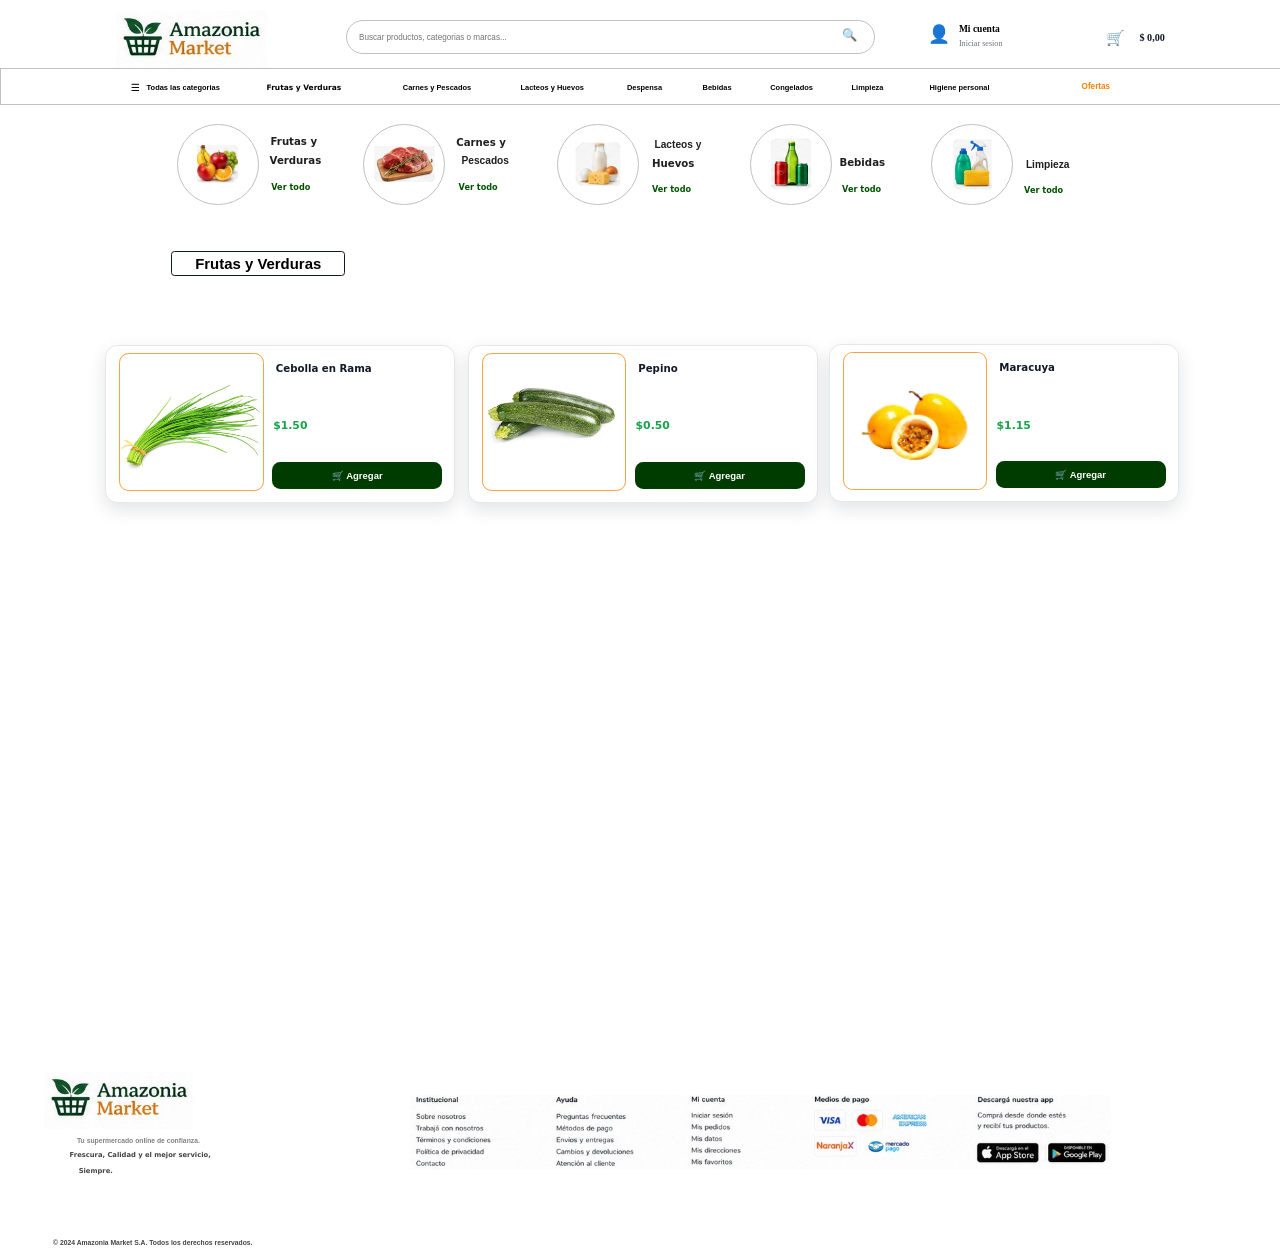
==== commit 869dd8c5: "h" ====
--- a/apartado-apartado-2.html
+++ b/apartado-apartado-2.html
@@ -39,7 +39,7 @@
 </style>
 </head>
 <body class="">
-<div class="view only-pc"><section class="block" style="min-height:165px;background:#ffffff;"><div class="wrap" style="justify-content:center;"><div class="inner" style="width:100%;max-width:1886px;min-height:165px;position:relative;"><a href="index.html" class="plain"><div class="el logo logo" style="left:7.0000%;top:10.0000%;width:300px;height:85px;border-radius:13px 13px 13px 13px;color:#ffffff;font-size:15px;font-family:'Segoe UI',system-ui,sans-serif;background:rgba(255,255,255,0.22);backdrop-filter:blur(10px);-webkit-backdrop-filter:blur(10px);border:0 !important;outline:none;"><img src="assets/whatsapp-image-2026-08-26-at-11-25-01-pm.jpeg" alt="logo" style="transform:scale(1.00)"></div></a><div class="el search" style="left:27.0200%;top:18.1800%;width:780px;height:50px;border-radius:999px 999px 999px 999px;color:#808080;font-size:12px;font-family:'Segoe UI',system-ui,sans-serif;background:#ffffff;border:0.70px solid #c0c0c0;"><input type="text" placeholder="Buscar productos, categorias o marcas..." style="font-size:12px;color:#808080"></div><div data-search="1" class="el btn" style="left:65.2700%;top:19.3900%;width:40px;height:40px;border-radius:999px 999px 999px 999px;color:#000000;font-size:14px;font-family:'Segoe UI',system-ui,sans-serif;background:#ffffff;border:0 !important;outline:none;cursor:pointer;"><span class="ico" style="font-size:18px">🔍</span></div><div class="el mqbar mq" style="left:0.0000%;top:61.0000%;width:2000px;height:54px;border-radius:0px 0px 0px 0px;color:#ffffff;font-size:18px;font-family:'Segoe UI',system-ui,sans-serif;background:#ffffff;border:0.74px solid #c0c0c0;"><div class="mq-track" style="animation-duration:9s"><span style="padding:0 45px"></span><span style="padding:0 45px"></span><span style="padding:0 45px"></span><span style="padding:0 45px"></span><span style="padding:0 45px"></span><span style="padding:0 45px"></span><span style="padding:0 45px"></span><span style="padding:0 45px"></span><span style="padding:0 45px"></span><span style="padding:0 45px"></span><span style="padding:0 45px"></span><span style="padding:0 45px"></span></div></div><div data-menubtn="1" class="el btn" style="left:8.3900%;top:64.2400%;width:200px;height:46px;border-radius:999px 999px 999px 999px;color:#000000;font-size:11px;font-family:'Arial',system-ui,sans-serif;background:#ffffff;cursor:pointer;"><span class="ico" style="font-size:15px">☰</span><span>Todas las categorias</span></div><a href="apartado-apartado-2.html" class="plain textlink"><div class="el text" style="left:20.0000%;top:70.0000%;width:141px;height:26px;border-radius:0px 0px 0px 0px;color:#000000;font-size:11px;font-family:'Verdana',system-ui,sans-serif;background:rgba(255,255,255,0.22);backdrop-filter:blur(10px);-webkit-backdrop-filter:blur(10px);border:0 !important;outline:none;">Frutas y Verduras</div></a><div class="el text" style="left:30.4300%;top:64.2400%;width:140px;height:46px;border-radius:0px 0px 0px 0px;color:#000000;font-size:11px;font-family:'Arial',system-ui,sans-serif;background:rgba(255,255,255,0.22);backdrop-filter:blur(10px);-webkit-backdrop-filter:blur(10px);border:0 !important;outline:none;">Carnes y Pescados</div><div class="el text" style="left:39.5600%;top:70.3000%;width:135px;height:26px;border-radius:7px 7px 7px 7px;color:#000000;font-size:11px;font-family:'Arial',system-ui,sans-serif;background:rgba(255,255,255,0.22);backdrop-filter:blur(10px);-webkit-backdrop-filter:blur(10px);border:0 !important;outline:none;">Lacteos y Huevos</div><div class="el text" style="left:46.6400%;top:64.2400%;width:140px;height:46px;border-radius:0px 0px 0px 0px;color:#000000;font-size:11px;font-family:'Arial',system-ui,sans-serif;background:rgba(255,255,255,0.22);backdrop-filter:blur(10px);-webkit-backdrop-filter:blur(10px);border:0 !important;outline:none;">Despensa</div><div class="el text" style="left:52.3100%;top:64.2400%;width:140px;height:46px;border-radius:0px 0px 0px 0px;color:#000000;font-size:11px;font-family:'Arial',system-ui,sans-serif;background:rgba(255,255,255,0.22);backdrop-filter:blur(10px);-webkit-backdrop-filter:blur(10px);border:0 !important;outline:none;">Bebidas</div><div class="el text" style="left:58.1300%;top:64.2400%;width:140px;height:46px;border-radius:0px 0px 0px 0px;color:#000000;font-size:11px;font-family:'Arial',system-ui,sans-serif;background:rgba(255,255,255,0.22);backdrop-filter:blur(10px);-webkit-backdrop-filter:blur(10px);border:0 !important;outline:none;">Congelados</div><div class="el text" style="left:71.2500%;top:64.2400%;width:140px;height:46px;border-radius:0px 0px 0px 0px;color:#000000;font-size:11px;font-family:'Arial',system-ui,sans-serif;background:rgba(255,255,255,0.22);backdrop-filter:blur(10px);-webkit-backdrop-filter:blur(10px);border:0 !important;outline:none;">Higiene personal</div><div class="el cartbtn" data-cartbtn="1" data-tpl="3" data-cur="$" data-drop="0" style="left:85.8900%;top:19.3900%;width:190px;height:52px;border-radius:999px 999px 999px 999px;color:#111827;font-size:13px;font-family:'Segoe UI',system-ui,sans-serif;background:#ffffff;border:0 !important;outline:none;"><span class="cico" style="left:10px;top:50%;margin-top:-13px;font-size:22px;color:#111827"><span class="ico" style="font-size:22px">🛒</span></span><span class="cbadge2" style="left:28px;top:50%;margin-top:-22px;width:20px;height:20px;background:#0f7a3d;color:#ffffff;font-size:11px"></span><span class="ctotal" style="left:59px;top:50%;margin-top:-10px;font-size:15px;color:#111827;font-family:Segoe UI">$ 0.00</span><div class="cdrop"></div></div><div class="el text" style="left:81.9000%;top:66.0600%;width:140px;height:37px;border-radius:0px 0px 0px 0px;color:#ff8000;font-size:12px;font-family:'Arial',system-ui,sans-serif;background:rgba(255,255,255,0.22);backdrop-filter:blur(10px);-webkit-backdrop-filter:blur(10px);border:0 !important;outline:none;">Ofertas</div><div class="el accbtn" data-accbtn="1" style="left:72.0000%;top:16.0000%;width:190px;height:56px;border-radius:8px 8px 8px 8px;color:#000000;font-size:14px;font-family:'Segoe UI',system-ui,sans-serif;background:#ffffff;"><span class="aico" style="left:10px;top:50%;margin-top:-16px;font-size:26px;color:#000000"><span class="ico" style="font-size:26px">👤</span></span><span class="atitle" style="left:55px;top:50%;margin-top:-18px;font-size:14px;color:#000000;font-family:Segoe UI">Mi cuenta</span><span class="asub" style="left:55px;top:50%;margin-top:4px;font-size:12px;color:#6b7280;font-family:Segoe UI">Iniciar sesion</span></div><div class="el text" style="left:64.0600%;top:64.2400%;width:140px;height:46px;border-radius:0px 0px 0px 0px;color:#000000;font-size:11px;font-family:'Arial',system-ui,sans-serif;background:rgba(255,255,255,0.22);backdrop-filter:blur(10px);-webkit-backdrop-filter:blur(10px);border:0 !important;outline:none;">Limpieza</div></div></div></section><section class="block" style="min-height:170px;background:#ffffff;"><div class="wrap" style="justify-content:center;"><div class="inner" style="width:100%;max-width:1886px;min-height:170px;position:relative;"><div class="el logo photo" style="left:13.8500%;top:10.0000%;width:120px;height:120px;border-radius:999px 999px 999px 999px;color:#111827;font-size:14px;font-family:'Segoe UI',system-ui,sans-serif;background:rgba(255,255,255,0.22);backdrop-filter:blur(10px);-webkit-backdrop-filter:blur(10px);border:2.00px solid #c0c0c0;overflow:hidden;"><img src="assets/whatsapp-image-2026-08-27-at-12-25-51-am.jpeg" alt="logo" style="transform:scale(0.65)"></div><div class="el text" style="left:20.5700%;top:20.0000%;width:90px;height:20px;border-radius:0px 0px 0px 0px;color:#202020;font-size:15px;font-family:'Segoe UI',system-ui,sans-serif;background:rgba(255,255,255,0.22);backdrop-filter:blur(10px);-webkit-backdrop-filter:blur(10px);border:0 !important;outline:none;">Frutas y</div><div class="el text" style="left:20.8300%;top:35.8800%;width:85px;height:20px;border-radius:0px 0px 0px 0px;color:#1f1f1f;font-size:15px;font-family:'Segoe UI',system-ui,sans-serif;background:rgba(255,255,255,0.22);backdrop-filter:blur(10px);-webkit-backdrop-filter:blur(10px);border:0 !important;outline:none;">Verduras</div><div class="el logo photo" style="left:58.6000%;top:10.0000%;width:120px;height:120px;border-radius:999px 999px 999px 999px;color:#111827;font-size:14px;font-family:'Segoe UI',system-ui,sans-serif;background:rgba(255,255,255,0.22);backdrop-filter:blur(10px);-webkit-backdrop-filter:blur(10px);border:2.00px solid #c0c0c0;overflow:hidden;"><img src="assets/whatsapp-image-2026-08-27-at-5-06-15-pm.jpeg" alt="logo" style="transform:scale(0.75)"></div><div class="el text" style="left:50.5800%;top:22.3500%;width:90px;height:20px;border-radius:0px 0px 0px 0px;color:#202020;font-size:15px;font-family:'Arial',system-ui,sans-serif;background:rgba(255,255,255,0.22);backdrop-filter:blur(10px);-webkit-backdrop-filter:blur(10px);border:0 !important;outline:none;">Lacteos y</div><div class="el text" style="left:50.2100%;top:48.8200%;width:85px;height:60px;border-radius:0px 0px 0px 0px;color:#005300;font-size:12px;font-family:'Tahoma',system-ui,sans-serif;background:rgba(255,255,255,0.22);backdrop-filter:blur(10px);-webkit-backdrop-filter:blur(10px);border:0 !important;outline:none;">Ver todo</div><div class="el logo photo" style="left:28.3800%;top:10.0000%;width:120px;height:120px;border-radius:999px 999px 999px 999px;color:#111827;font-size:14px;font-family:'Segoe UI',system-ui,sans-serif;background:rgba(255,255,255,0.22);backdrop-filter:blur(10px);-webkit-backdrop-filter:blur(10px);border:2.00px solid #c0c0c0;overflow:hidden;"><img src="assets/whatsapp-image-2026-08-27-at-5-05-43-pm.jpeg" alt="logo" style="transform:scale(0.85)"></div><div class="el text" style="left:35.2000%;top:20.5900%;width:90px;height:20px;border-radius:0px 0px 0px 0px;color:#202020;font-size:15px;font-family:'Segoe UI',system-ui,sans-serif;background:rgba(255,255,255,0.22);backdrop-filter:blur(10px);-webkit-backdrop-filter:blur(10px);border:0 !important;outline:none;">Carnes y</div><div class="el text" style="left:35.5249%;top:36.4706%;width:90px;height:20px;border-radius:0px 0px 0px 0px;color:#1f1f1f;font-size:15px;font-family:'Arial',system-ui,sans-serif;background:rgba(255,255,255,0.22);backdrop-filter:blur(10px);-webkit-backdrop-filter:blur(10px);border:0 !important;outline:none;">Pescados</div><div class="el text" style="left:35.1000%;top:58.8200%;width:85px;height:20px;border-radius:0px 0px 0px 0px;color:#005300;font-size:12px;font-family:'Tahoma',system-ui,sans-serif;background:rgba(255,255,255,0.22);backdrop-filter:blur(10px);-webkit-backdrop-filter:blur(10px);border:0 !important;outline:none;">Ver todo</div><div class="el logo photo" style="left:43.5500%;top:10.0000%;width:120px;height:120px;border-radius:999px 999px 999px 999px;color:#111827;font-size:14px;font-family:'Segoe UI',system-ui,sans-serif;background:rgba(255,255,255,0.22);backdrop-filter:blur(10px);-webkit-backdrop-filter:blur(10px);border:2.00px solid #c0c0c0;overflow:hidden;"><img src="assets/whatsapp-image-2026-08-27-at-5-05-59-pm.jpeg" alt="logo" style="transform:scale(0.70)"></div><div class="el text" style="left:65.1100%;top:38.2400%;width:85px;height:20px;border-radius:0px 0px 0px 0px;color:#1f1f1f;font-size:15px;font-family:'Segoe UI',system-ui,sans-serif;background:rgba(255,255,255,0.22);backdrop-filter:blur(10px);-webkit-backdrop-filter:blur(10px);border:0 !important;outline:none;">Bebidas</div><div class="el text" style="left:65.0600%;top:61.1800%;width:85px;height:20px;border-radius:0px 0px 0px 0px;color:#005300;font-size:12px;font-family:'Tahoma',system-ui,sans-serif;background:rgba(255,255,255,0.22);backdrop-filter:blur(10px);-webkit-backdrop-filter:blur(10px);border:0 !important;outline:none;">Ver todo</div><div class="el logo photo" style="left:72.7700%;top:10.0000%;width:120px;height:120px;border-radius:999px 999px 999px 999px;color:#111827;font-size:14px;font-family:'Segoe UI',system-ui,sans-serif;background:rgba(255,255,255,0.22);backdrop-filter:blur(10px);-webkit-backdrop-filter:blur(10px);border:2.00px solid #c0c0c0;overflow:hidden;"><img src="assets/whatsapp-image-2026-08-27-at-5-25-09-pm.jpeg" alt="logo" style="transform:scale(0.75)"></div><div class="el text" style="left:79.3300%;top:40.0000%;width:95px;height:20px;border-radius:0px 0px 0px 0px;color:#1f1f1f;font-size:15px;font-family:'Arial',system-ui,sans-serif;background:rgba(255,255,255,0.22);backdrop-filter:blur(10px);-webkit-backdrop-filter:blur(10px);border:0 !important;outline:none;">Limpieza</div><div class="el text" style="left:79.2800%;top:61.7600%;width:85px;height:20px;border-radius:0px 0px 0px 0px;color:#005300;font-size:12px;font-family:'Tahoma',system-ui,sans-serif;background:rgba(255,255,255,0.22);backdrop-filter:blur(10px);-webkit-backdrop-filter:blur(10px);border:0 !important;outline:none;">Ver todo</div><a href="apartado-apartado-2.html" class="plain textlink"><div class="el text" style="left:20.4666%;top:47.6471%;width:85px;height:60px;border-radius:0px 0px 0px 0px;color:#005100;font-size:12px;font-family:'Tahoma',system-ui,sans-serif;background:rgba(255,255,255,0.22);backdrop-filter:blur(10px);-webkit-backdrop-filter:blur(10px);border:0 !important;outline:none;">Ver todo</div></a><div class="el text" style="left:50.2121%;top:35.8824%;width:90px;height:30px;border-radius:0px 0px 0px 0px;color:#1f1f1f;font-size:15px;font-family:'Segoe UI',system-ui,sans-serif;background:rgba(255,255,255,0.22);backdrop-filter:blur(10px);-webkit-backdrop-filter:blur(10px);border:0 !important;outline:none;">Huevos</div></div></div></section><section class="block" style="min-height:315px;background:#ffffff;"><div class="wrap" style="justify-content:center;"><div class="inner" style="width:100%;max-width:1886px;min-height:315px;position:relative;"><div class="el logo logo" style="left:3.4600%;top:11.1100%;width:220px;height:100px;border-radius:16px 16px 16px 16px;color:#ffffff;font-size:15px;font-family:'Segoe UI',system-ui,sans-serif;background:transparent;border:0!important;box-shadow:none!important;backdrop-filter:none;"><img src="assets/whatsapp-image-2026-08-26-at-11-25-01-pm.jpeg" alt="logo" style="transform:scale(1.00)"></div><div class="el text" style="left:3.9200%;top:41.2700%;width:260px;height:26px;border-radius:0px 0px 0px 0px;color:#808080;font-size:10px;font-family:'Arial',system-ui,sans-serif;background:rgba(255,255,255,0.22);backdrop-filter:blur(10px);-webkit-backdrop-filter:blur(10px);border:0 !important;outline:none;">Tu supermercado online de confianza.</div><div class="el text" style="left:3.0000%;top:49.0000%;width:300px;height:20px;border-radius:0px 0px 0px 0px;color:#444444;font-size:10px;font-family:'Tahoma',system-ui,sans-serif;background:rgba(255,255,255,0.22);backdrop-filter:blur(10px);-webkit-backdrop-filter:blur(10px);border:0 !important;outline:none;">Frescura, Calidad y el mejor servicio,</div><div class="el text" style="left:5.8900%;top:57.4600%;width:60px;height:15px;border-radius:0px 0px 0px 0px;color:#484848;font-size:10px;font-family:'Tahoma',system-ui,sans-serif;background:rgba(255,255,255,0.22);backdrop-filter:blur(10px);-webkit-backdrop-filter:blur(10px);border:0 !important;outline:none;">Siempre.</div><div class="el text" style="left:1.5200%;top:87.6200%;width:393px;height:37px;border-radius:0px 0px 0px 0px;color:#444444;font-size:10px;font-family:'Arial',system-ui,sans-serif;background:rgba(255,255,255,0.22);backdrop-filter:blur(10px);-webkit-backdrop-filter:blur(10px);border:0 !important;outline:none;">© 2024 Amazonia Market S.A. Todos los derechos reservados.</div><div class="el logo photo" style="left:22.3000%;top:10.1600%;width:1400px;height:200px;border-radius:0px 0px 0px 0px;color:#111827;font-size:14px;font-family:'Segoe UI',system-ui,sans-serif;background:rgba(255,255,255,0.22);backdrop-filter:blur(10px);-webkit-backdrop-filter:blur(10px);border:0 !important;outline:none;"><img src="assets/whatsapp-image-2026-08-27-at-6-38-13-pm.jpeg" alt="logo" style="transform:scale(1.00)"></div></div></div></section><section class="block" style="min-height:1202px;background:#ffffff;"><div class="wrap" style="justify-content:center;"><div class="inner" style="width:100%;max-width:1886px;min-height:1202px;position:relative;"><div class="prods abs"><div class="prodpos" style="left:8.2185%;top:173px">
+<div class="view only-pc"><section class="block" style="min-height:165px;background:#ffffff;"><div class="wrap" style="justify-content:center;"><div class="inner" style="width:100%;max-width:1886px;min-height:165px;position:relative;"><a href="index.html" class="plain"><div class="el logo logo" style="left:7.0000%;top:10.0000%;width:300px;height:85px;border-radius:13px 13px 13px 13px;color:#ffffff;font-size:15px;font-family:'Segoe UI',system-ui,sans-serif;background:rgba(255,255,255,0.22);backdrop-filter:blur(10px);-webkit-backdrop-filter:blur(10px);border:0 !important;outline:none;"><img src="assets/whatsapp-image-2026-08-26-at-11-25-01-pm.jpeg" alt="logo" style="transform:scale(1.00)"></div></a><div class="el search" style="left:27.0200%;top:18.1800%;width:780px;height:50px;border-radius:999px 999px 999px 999px;color:#808080;font-size:12px;font-family:'Segoe UI',system-ui,sans-serif;background:#ffffff;border:0.70px solid #c0c0c0;"><input type="text" placeholder="Buscar productos, categorias o marcas..." style="font-size:12px;color:#808080"></div><div data-search="1" class="el btn" style="left:65.2700%;top:19.3900%;width:40px;height:40px;border-radius:999px 999px 999px 999px;color:#000000;font-size:14px;font-family:'Segoe UI',system-ui,sans-serif;background:#ffffff;border:0 !important;outline:none;cursor:pointer;"><span class="ico" style="font-size:18px">🔍</span></div><div class="el mqbar mq" style="left:0.0000%;top:61.0000%;width:2000px;height:54px;border-radius:0px 0px 0px 0px;color:#ffffff;font-size:18px;font-family:'Segoe UI',system-ui,sans-serif;background:#ffffff;border:0.74px solid #c0c0c0;"><div class="mq-track" style="animation-duration:9s"><span style="padding:0 45px"></span><span style="padding:0 45px"></span><span style="padding:0 45px"></span><span style="padding:0 45px"></span><span style="padding:0 45px"></span><span style="padding:0 45px"></span><span style="padding:0 45px"></span><span style="padding:0 45px"></span><span style="padding:0 45px"></span><span style="padding:0 45px"></span><span style="padding:0 45px"></span><span style="padding:0 45px"></span></div></div><div data-menubtn="1" class="el btn" style="left:8.3900%;top:64.2400%;width:200px;height:46px;border-radius:999px 999px 999px 999px;color:#000000;font-size:11px;font-family:'Arial',system-ui,sans-serif;background:#ffffff;cursor:pointer;"><span class="ico" style="font-size:15px">☰</span><span>Todas las categorias</span></div><a href="apartado-apartado-2.html" class="plain textlink"><div class="el text" style="left:20.0000%;top:70.0000%;width:141px;height:26px;border-radius:0px 0px 0px 0px;color:#000000;font-size:11px;font-family:'Verdana',system-ui,sans-serif;background:rgba(255,255,255,0.22);backdrop-filter:blur(10px);-webkit-backdrop-filter:blur(10px);border:0 !important;outline:none;">Frutas y Verduras</div></a><div class="el text" style="left:30.4300%;top:64.2400%;width:140px;height:46px;border-radius:0px 0px 0px 0px;color:#000000;font-size:11px;font-family:'Arial',system-ui,sans-serif;background:rgba(255,255,255,0.22);backdrop-filter:blur(10px);-webkit-backdrop-filter:blur(10px);border:0 !important;outline:none;">Carnes y Pescados</div><div class="el text" style="left:39.5600%;top:70.3000%;width:135px;height:26px;border-radius:7px 7px 7px 7px;color:#000000;font-size:11px;font-family:'Arial',system-ui,sans-serif;background:rgba(255,255,255,0.22);backdrop-filter:blur(10px);-webkit-backdrop-filter:blur(10px);border:0 !important;outline:none;">Lacteos y Huevos</div><div class="el text" style="left:46.6400%;top:64.2400%;width:140px;height:46px;border-radius:0px 0px 0px 0px;color:#000000;font-size:11px;font-family:'Arial',system-ui,sans-serif;background:rgba(255,255,255,0.22);backdrop-filter:blur(10px);-webkit-backdrop-filter:blur(10px);border:0 !important;outline:none;">Despensa</div><div class="el text" style="left:52.3100%;top:64.2400%;width:140px;height:46px;border-radius:0px 0px 0px 0px;color:#000000;font-size:11px;font-family:'Arial',system-ui,sans-serif;background:rgba(255,255,255,0.22);backdrop-filter:blur(10px);-webkit-backdrop-filter:blur(10px);border:0 !important;outline:none;">Bebidas</div><div class="el text" style="left:58.1300%;top:64.2400%;width:140px;height:46px;border-radius:0px 0px 0px 0px;color:#000000;font-size:11px;font-family:'Arial',system-ui,sans-serif;background:rgba(255,255,255,0.22);backdrop-filter:blur(10px);-webkit-backdrop-filter:blur(10px);border:0 !important;outline:none;">Congelados</div><div class="el text" style="left:71.2500%;top:64.2400%;width:140px;height:46px;border-radius:0px 0px 0px 0px;color:#000000;font-size:11px;font-family:'Arial',system-ui,sans-serif;background:rgba(255,255,255,0.22);backdrop-filter:blur(10px);-webkit-backdrop-filter:blur(10px);border:0 !important;outline:none;">Higiene personal</div><div class="el cartbtn" data-cartbtn="1" data-tpl="3" data-cur="$" data-drop="0" style="left:85.8900%;top:19.3900%;width:190px;height:52px;border-radius:999px 999px 999px 999px;color:#111827;font-size:13px;font-family:'Segoe UI',system-ui,sans-serif;background:#ffffff;border:0 !important;outline:none;"><span class="cico" style="left:10px;top:50%;margin-top:-13px;font-size:22px;color:#111827"><span class="ico" style="font-size:22px">🛒</span></span><span class="cbadge2" style="left:28px;top:50%;margin-top:-22px;width:20px;height:20px;background:#0f7a3d;color:#ffffff;font-size:11px"></span><span class="ctotal" style="left:59px;top:50%;margin-top:-10px;font-size:15px;color:#111827;font-family:Segoe UI">$ 0.00</span><div class="cdrop"></div></div><div class="el text" style="left:81.9000%;top:66.0600%;width:140px;height:37px;border-radius:0px 0px 0px 0px;color:#ff8000;font-size:12px;font-family:'Arial',system-ui,sans-serif;background:rgba(255,255,255,0.22);backdrop-filter:blur(10px);-webkit-backdrop-filter:blur(10px);border:0 !important;outline:none;">Ofertas</div><div class="el accbtn" data-accbtn="1" style="left:72.0000%;top:16.0000%;width:190px;height:56px;border-radius:8px 8px 8px 8px;color:#000000;font-size:14px;font-family:'Segoe UI',system-ui,sans-serif;background:#ffffff;"><span class="aico" style="left:10px;top:50%;margin-top:-16px;font-size:26px;color:#000000"><span class="ico" style="font-size:26px">👤</span></span><span class="atitle" style="left:55px;top:50%;margin-top:-18px;font-size:14px;color:#000000;font-family:Segoe UI">Mi cuenta</span><span class="asub" style="left:55px;top:50%;margin-top:4px;font-size:12px;color:#6b7280;font-family:Segoe UI">Iniciar sesion</span></div><div class="el text" style="left:64.0600%;top:64.2400%;width:140px;height:46px;border-radius:0px 0px 0px 0px;color:#000000;font-size:11px;font-family:'Arial',system-ui,sans-serif;background:rgba(255,255,255,0.22);backdrop-filter:blur(10px);-webkit-backdrop-filter:blur(10px);border:0 !important;outline:none;">Limpieza</div></div></div></section><section class="block" style="min-height:170px;background:#ffffff;"><div class="wrap" style="justify-content:center;"><div class="inner" style="width:100%;max-width:1886px;min-height:170px;position:relative;"><div class="el logo photo" style="left:13.8500%;top:10.0000%;width:120px;height:120px;border-radius:999px 999px 999px 999px;color:#111827;font-size:14px;font-family:'Segoe UI',system-ui,sans-serif;background:rgba(255,255,255,0.22);backdrop-filter:blur(10px);-webkit-backdrop-filter:blur(10px);border:2.00px solid #c0c0c0;overflow:hidden;"><img src="assets/whatsapp-image-2026-08-27-at-12-25-51-am.jpeg" alt="logo" style="transform:scale(0.65)"></div><div class="el text" style="left:20.5700%;top:20.0000%;width:90px;height:20px;border-radius:0px 0px 0px 0px;color:#202020;font-size:15px;font-family:'Segoe UI',system-ui,sans-serif;background:rgba(255,255,255,0.22);backdrop-filter:blur(10px);-webkit-backdrop-filter:blur(10px);border:0 !important;outline:none;">Frutas y</div><div class="el text" style="left:20.8300%;top:35.8800%;width:85px;height:20px;border-radius:0px 0px 0px 0px;color:#1f1f1f;font-size:15px;font-family:'Segoe UI',system-ui,sans-serif;background:rgba(255,255,255,0.22);backdrop-filter:blur(10px);-webkit-backdrop-filter:blur(10px);border:0 !important;outline:none;">Verduras</div><div class="el logo photo" style="left:58.6000%;top:10.0000%;width:120px;height:120px;border-radius:999px 999px 999px 999px;color:#111827;font-size:14px;font-family:'Segoe UI',system-ui,sans-serif;background:rgba(255,255,255,0.22);backdrop-filter:blur(10px);-webkit-backdrop-filter:blur(10px);border:2.00px solid #c0c0c0;overflow:hidden;"><img src="assets/whatsapp-image-2026-08-27-at-5-06-15-pm.jpeg" alt="logo" style="transform:scale(0.75)"></div><div class="el text" style="left:50.5800%;top:22.3500%;width:90px;height:20px;border-radius:0px 0px 0px 0px;color:#202020;font-size:15px;font-family:'Arial',system-ui,sans-serif;background:rgba(255,255,255,0.22);backdrop-filter:blur(10px);-webkit-backdrop-filter:blur(10px);border:0 !important;outline:none;">Lacteos y</div><div class="el text" style="left:50.2100%;top:48.8200%;width:85px;height:60px;border-radius:0px 0px 0px 0px;color:#005300;font-size:12px;font-family:'Tahoma',system-ui,sans-serif;background:rgba(255,255,255,0.22);backdrop-filter:blur(10px);-webkit-backdrop-filter:blur(10px);border:0 !important;outline:none;">Ver todo</div><div class="el logo photo" style="left:28.3800%;top:10.0000%;width:120px;height:120px;border-radius:999px 999px 999px 999px;color:#111827;font-size:14px;font-family:'Segoe UI',system-ui,sans-serif;background:rgba(255,255,255,0.22);backdrop-filter:blur(10px);-webkit-backdrop-filter:blur(10px);border:2.00px solid #c0c0c0;overflow:hidden;"><img src="assets/whatsapp-image-2026-08-27-at-5-05-43-pm.jpeg" alt="logo" style="transform:scale(0.85)"></div><div class="el text" style="left:35.2000%;top:20.5900%;width:90px;height:20px;border-radius:0px 0px 0px 0px;color:#202020;font-size:15px;font-family:'Segoe UI',system-ui,sans-serif;background:rgba(255,255,255,0.22);backdrop-filter:blur(10px);-webkit-backdrop-filter:blur(10px);border:0 !important;outline:none;">Carnes y</div><div class="el text" style="left:35.5249%;top:36.4706%;width:90px;height:20px;border-radius:0px 0px 0px 0px;color:#1f1f1f;font-size:15px;font-family:'Arial',system-ui,sans-serif;background:rgba(255,255,255,0.22);backdrop-filter:blur(10px);-webkit-backdrop-filter:blur(10px);border:0 !important;outline:none;">Pescados</div><div class="el text" style="left:35.1000%;top:58.8200%;width:85px;height:20px;border-radius:0px 0px 0px 0px;color:#005300;font-size:12px;font-family:'Tahoma',system-ui,sans-serif;background:rgba(255,255,255,0.22);backdrop-filter:blur(10px);-webkit-backdrop-filter:blur(10px);border:0 !important;outline:none;">Ver todo</div><div class="el logo photo" style="left:43.5500%;top:10.0000%;width:120px;height:120px;border-radius:999px 999px 999px 999px;color:#111827;font-size:14px;font-family:'Segoe UI',system-ui,sans-serif;background:rgba(255,255,255,0.22);backdrop-filter:blur(10px);-webkit-backdrop-filter:blur(10px);border:2.00px solid #c0c0c0;overflow:hidden;"><img src="assets/whatsapp-image-2026-08-27-at-5-05-59-pm.jpeg" alt="logo" style="transform:scale(0.70)"></div><div class="el text" style="left:65.1100%;top:38.2400%;width:85px;height:20px;border-radius:0px 0px 0px 0px;color:#1f1f1f;font-size:15px;font-family:'Segoe UI',system-ui,sans-serif;background:rgba(255,255,255,0.22);backdrop-filter:blur(10px);-webkit-backdrop-filter:blur(10px);border:0 !important;outline:none;">Bebidas</div><div class="el text" style="left:65.0600%;top:61.1800%;width:85px;height:20px;border-radius:0px 0px 0px 0px;color:#005300;font-size:12px;font-family:'Tahoma',system-ui,sans-serif;background:rgba(255,255,255,0.22);backdrop-filter:blur(10px);-webkit-backdrop-filter:blur(10px);border:0 !important;outline:none;">Ver todo</div><div class="el logo photo" style="left:72.7700%;top:10.0000%;width:120px;height:120px;border-radius:999px 999px 999px 999px;color:#111827;font-size:14px;font-family:'Segoe UI',system-ui,sans-serif;background:rgba(255,255,255,0.22);backdrop-filter:blur(10px);-webkit-backdrop-filter:blur(10px);border:2.00px solid #c0c0c0;overflow:hidden;"><img src="assets/whatsapp-image-2026-08-27-at-5-25-09-pm.jpeg" alt="logo" style="transform:scale(0.75)"></div><div class="el text" style="left:79.3300%;top:40.0000%;width:95px;height:20px;border-radius:0px 0px 0px 0px;color:#1f1f1f;font-size:15px;font-family:'Arial',system-ui,sans-serif;background:rgba(255,255,255,0.22);backdrop-filter:blur(10px);-webkit-backdrop-filter:blur(10px);border:0 !important;outline:none;">Limpieza</div><div class="el text" style="left:79.2800%;top:61.7600%;width:85px;height:20px;border-radius:0px 0px 0px 0px;color:#005300;font-size:12px;font-family:'Tahoma',system-ui,sans-serif;background:rgba(255,255,255,0.22);backdrop-filter:blur(10px);-webkit-backdrop-filter:blur(10px);border:0 !important;outline:none;">Ver todo</div><a href="apartado-apartado-2.html" class="plain textlink"><div class="el text" style="left:20.4666%;top:47.6471%;width:85px;height:60px;border-radius:0px 0px 0px 0px;color:#005100;font-size:12px;font-family:'Tahoma',system-ui,sans-serif;background:rgba(255,255,255,0.22);backdrop-filter:blur(10px);-webkit-backdrop-filter:blur(10px);border:0 !important;outline:none;">Ver todo</div></a><div class="el text" style="left:50.2121%;top:35.8824%;width:90px;height:30px;border-radius:0px 0px 0px 0px;color:#1f1f1f;font-size:15px;font-family:'Segoe UI',system-ui,sans-serif;background:rgba(255,255,255,0.22);backdrop-filter:blur(10px);-webkit-backdrop-filter:blur(10px);border:0 !important;outline:none;">Huevos</div></div></div></section><section class="block" style="min-height:1202px;background:#ffffff;"><div class="wrap" style="justify-content:center;"><div class="inner" style="width:100%;max-width:1886px;min-height:1202px;position:relative;"><div class="prods abs"><div class="prodpos" style="left:8.2185%;top:173px">
       <article class="prod" style="width:516px;height:233px;background:#ffffff;border-radius:18px;border:1px solid #e5e7eb;">
         <div class="p-img" style="left:19px;top:10px;width:213px;height:204px;border:2px solid #ff9f40;border-radius:14px;"><img src="assets/images--4.jpg" alt="Cebolla en Rama"></div>
         <h4 style="left:250px;top:25px;font-size:15px;color:#111827;">Cebolla en Rama</h4>
@@ -57,7 +57,7 @@
         <h4 style="left:250px;top:25px;font-size:15px;color:#111827;">Maracuya</h4>
         <p class="price" style="left:246px;top:110px;font-size:16px;color:#16a34a;">$1.15</p>
         <button class="pbtn addcart" data-name="Maracuya" data-price="$1.15" data-img="assets/images--12.jpg" style="left:245px;top:171px;width:250px;height:40px;background:#003c00;color:#ffffff;border-radius:12px;font-size:14px;">🛒 Agregar</button>
-      </article></div></div><div class="el text" style="left:13.3616%;top:2.9118%;width:257px;height:37px;border-radius:5px 5px 5px 5px;color:#000000;font-size:22px;font-family:'Arial',system-ui,sans-serif;background:rgba(255,255,255,0.22);backdrop-filter:blur(10px);-webkit-backdrop-filter:blur(10px);border:2.00px solid #111827;">Frutas y Verduras</div></div></div></section></div>
+      </article></div></div><div class="el text" style="left:13.3616%;top:2.9118%;width:257px;height:37px;border-radius:5px 5px 5px 5px;color:#000000;font-size:22px;font-family:'Arial',system-ui,sans-serif;background:rgba(255,255,255,0.22);backdrop-filter:blur(10px);-webkit-backdrop-filter:blur(10px);border:2.00px solid #111827;">Frutas y Verduras</div></div></div></section><section class="block" style="min-height:315px;background:#ffffff;"><div class="wrap" style="justify-content:center;"><div class="inner" style="width:100%;max-width:1886px;min-height:315px;position:relative;"><div class="el logo logo" style="left:3.4600%;top:11.1100%;width:220px;height:100px;border-radius:16px 16px 16px 16px;color:#ffffff;font-size:15px;font-family:'Segoe UI',system-ui,sans-serif;background:transparent;border:0!important;box-shadow:none!important;backdrop-filter:none;"><img src="assets/whatsapp-image-2026-08-26-at-11-25-01-pm.jpeg" alt="logo" style="transform:scale(1.00)"></div><div class="el text" style="left:3.9200%;top:41.2700%;width:260px;height:26px;border-radius:0px 0px 0px 0px;color:#808080;font-size:10px;font-family:'Arial',system-ui,sans-serif;background:rgba(255,255,255,0.22);backdrop-filter:blur(10px);-webkit-backdrop-filter:blur(10px);border:0 !important;outline:none;">Tu supermercado online de confianza.</div><div class="el text" style="left:3.0000%;top:49.0000%;width:300px;height:20px;border-radius:0px 0px 0px 0px;color:#444444;font-size:10px;font-family:'Tahoma',system-ui,sans-serif;background:rgba(255,255,255,0.22);backdrop-filter:blur(10px);-webkit-backdrop-filter:blur(10px);border:0 !important;outline:none;">Frescura, Calidad y el mejor servicio,</div><div class="el text" style="left:5.8900%;top:57.4600%;width:60px;height:15px;border-radius:0px 0px 0px 0px;color:#484848;font-size:10px;font-family:'Tahoma',system-ui,sans-serif;background:rgba(255,255,255,0.22);backdrop-filter:blur(10px);-webkit-backdrop-filter:blur(10px);border:0 !important;outline:none;">Siempre.</div><div class="el text" style="left:1.5200%;top:87.6200%;width:393px;height:37px;border-radius:0px 0px 0px 0px;color:#444444;font-size:10px;font-family:'Arial',system-ui,sans-serif;background:rgba(255,255,255,0.22);backdrop-filter:blur(10px);-webkit-backdrop-filter:blur(10px);border:0 !important;outline:none;">© 2024 Amazonia Market S.A. Todos los derechos reservados.</div><div class="el logo photo" style="left:22.3000%;top:10.1600%;width:1400px;height:200px;border-radius:0px 0px 0px 0px;color:#111827;font-size:14px;font-family:'Segoe UI',system-ui,sans-serif;background:rgba(255,255,255,0.22);backdrop-filter:blur(10px);-webkit-backdrop-filter:blur(10px);border:0 !important;outline:none;"><img src="assets/whatsapp-image-2026-08-27-at-6-38-13-pm.jpeg" alt="logo" style="transform:scale(1.00)"></div></div></div></section></div>
 <script>window.SITE_PRODUCTS=[{"name": "NOMBRE DEL PRODUCTO", "price": "$0.00", "img": "", "page": "carrito.html"}, {"name": "Cebolla en Rama", "price": "$1.50", "img": "assets/images--4.jpg", "page": "apartado-apartado-2.html"}, {"name": "Pepino", "price": "$0.50", "img": "assets/images--10.jpg", "page": "apartado-apartado-2.html"}, {"name": "Maracuya", "price": "$1.15", "img": "assets/images--12.jpg", "page": "apartado-apartado-2.html"}];</script>
 <script>
 
